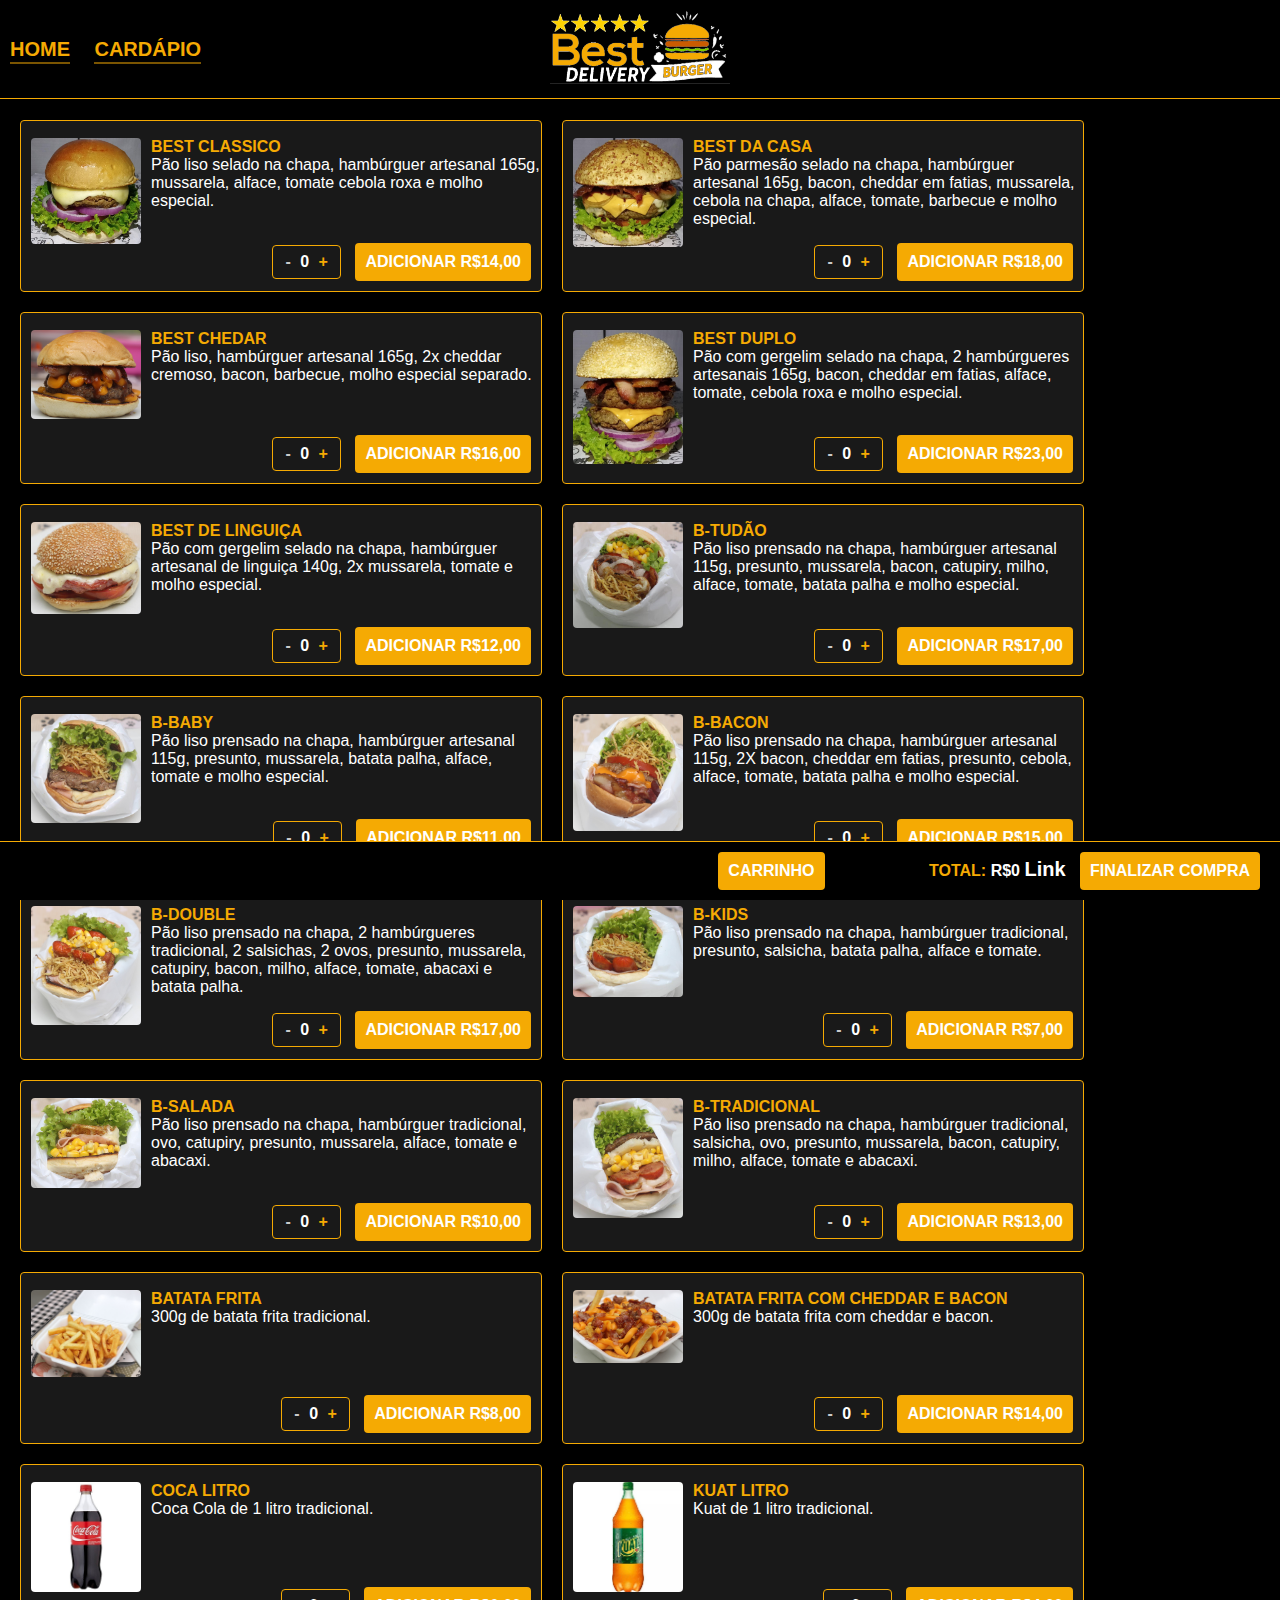
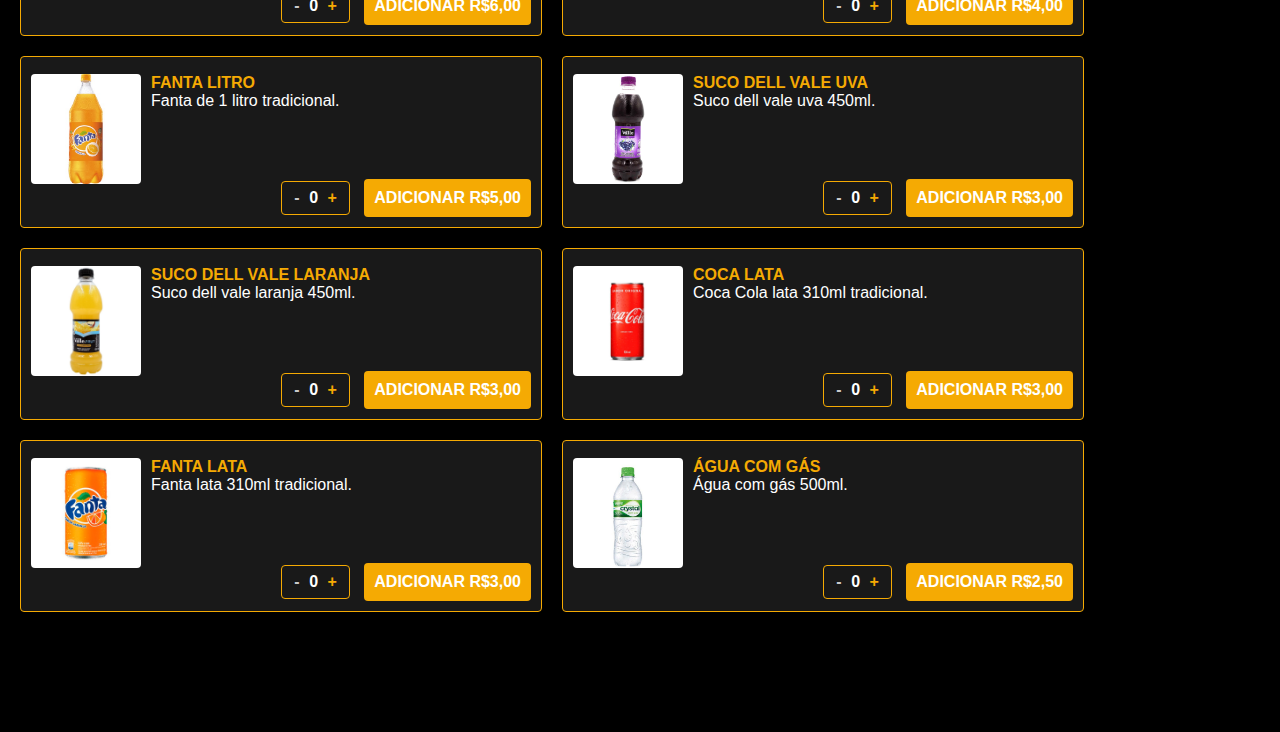
==== cardapio.html @ e824d10e "Add files via upload" ====
<!DOCTYPE html>
<html lang="pt">
<head>
    <meta charset="UTF-8">
    <meta http-equiv="X-UA-Compatible" content="IE=edge">
    <meta name="viewport" content="width=device-width, initial-scale=1.0">
    <title>Cardápio</title>
    <link rel="icon" href="./ImagensBestBurguer/Burguerp2.png">
    <link rel="stylesheet" href="cardapio.css">
</head>
<body>
    <script src="bestburguer.js"></script>
    <header>
        <nav>
            <div id="MenuContainer">
                <img id="MenuLogo" src="./ImagensBestBurguer/Logo5.jpg" width="180px" alt="">
                <br>
                    <ul id="MenuList">
                        <li class="ListLink">
                            <a class="MidiasLink" href="index.html">HOME</a>
                        </li>
                        <li class="ListLink">
                            <a class="MidiasLink" href="cardapio.html">CARDÁPIO</a>
                        </li>
                    </ul>   
                    <ul id="MenuMidias">
                        <li class="LiMidias"><a class="Midias" href="https://www.facebook.com/Best-Burger-Delivery-101103401644020/"><img class="SocialMidias" src="https://upload.wikimedia.org/wikipedia/commons/thumb/5/51/Facebook_f_logo_%282019%29.svg/1365px-Facebook_f_logo_%282019%29.svg.png" alt="" width="35px"></a></li>
                        <li class="LiMidias"><a class="Midias" href="https://www.instagram.com/best.burger.delivery"><img class="SocialMidias" src="https://upload.wikimedia.org/wikipedia/commons/thumb/e/e7/Instagram_logo_2016.svg/768px-Instagram_logo_2016.svg.png" alt="" width="35px"></a></li>

                    </ul>               
                
            </div>
        </nav>
    </header>
    <main>
        <section>
            <div id="cardapio">
                <table>
                    <tr class="item">
                        <td>
                            <div class="position">
                                <img class="images" src="./ImagensBestBurguer/BestClassicop.jpg" width="150px" alt="">
                                <div class="data">
                                    <h2>BEST CLASSICO</h2>
                                    Pão liso selado na chapa, hambúrguer artesanal 165g, mussarela, alface, tomate cebola roxa e molho especial.                            
                                </div>
                            </div>

                            <div class="buydiv">
                                <div class="addDiv" style="display: inline-block;">
                                    <button class="subButton" value="14,00" id="0" style="display: inline-block; color: rgb(202, 202, 202);"  onclick="menos(), retirar()" disabled>-</button>
                                    <p class="number" style="display: inline-block;">0</p>
                                    <button class="increaseButton" value="14,00" id="0" style="display: inline-block;" onclick="adicionar()" >+</button>
                                </div>
                                <button  class="addbutton" value="14,00" id="0" onclick="adicionar(this.value)" >ADICIONAR R$14,00</button>
                            </div>
                        </td>                   
                    </tr>
                    <tr class="item">
                        <td> 
                            <div class="position">
                                <img class="images" src="./ImagensBestBurguer/BestDaCasap2.jpg" width="150px" alt="">
                                <div class="data">
                                    <h2>BEST DA CASA</h2>
                                    Pão parmesão selado na chapa, hambúrguer artesanal 165g, bacon, cheddar em fatias, mussarela, cebola na chapa, alface, tomate, barbecue e molho especial.
                                </div>
                            </div>
                            <div class="buydiv">
                                <div class="addDiv" style="display: inline-block;">
                                    <button class="subButton" value="18,00" id="1" style="display: inline-block; color: rgb(202, 202, 202);"  onclick="menos(), retirar()" disabled>-</button>
                                    <p class="number" style="display: inline-block;">0</p>
                                    <button class="increaseButton" value="18,00" id="1" style="display: inline-block;" onclick="adicionar()" >+</button>
                                </div>
                                <button  class="addbutton" value="18,00" id="1" onclick="adicionar(this.value)" >ADICIONAR R$18,00</button>
                            </div>
                        </td>
                    </tr>
    
                    <tr class="item">
                        <td >
                            <div class="position">
                                <img class="images"  src="./ImagensBestBurguer/bestchedarp.jpg" width="150px" alt="">
                        
                                <div class="data">
                                    <h2>BEST CHEDAR</h2>
                                    Pão liso, hambúrguer artesanal 165g, 2x cheddar cremoso, bacon, barbecue, molho especial separado.
                                    
                                </div>
                            </div>
                            <div class="buydiv">
                                <div class="addDiv" style="display: inline-block;">
                                    <button class="subButton" value="16,00" id="2" style="display: inline-block; color: rgb(202, 202, 202);"  onclick="menos(), retirar()" disabled>-</button>
                                    <p class="number" style="display: inline-block;">0</p>
                                    <button class="increaseButton" value="16,00" id="2" style="display: inline-block;" onclick="adicionar()" >+</button>
                                </div>
                                <button  class="addbutton" value="16,00" id="2" onclick="adicionar(this.value)" >ADICIONAR R$16,00</button>
                            </div>
                        </td>
                    </tr>
                    <tr class="item">
                        <td>
                            <div class="position">
                                <img class="images" src="./ImagensBestBurguer/BestDuplop.jpg" width="150px" alt="">
                                <div class="data">
                                <h2>BEST DUPLO</h2>
                                Pão com gergelim selado na chapa, 2 hambúrgueres artesanais 165g, bacon, cheddar em fatias, alface, tomate, cebola roxa e molho especial.
                                
                                </div>
                            </div>
                            <div class="buydiv">
                                <div class="addDiv" style="display: inline-block;">
                                    <button class="subButton" value="23,00" id="3" style="display: inline-block; color: rgb(202, 202, 202);"  onclick="menos(), retirar()" disabled>-</button>
                                    <p class="number" style="display: inline-block;">0</p>
                                    <button class="increaseButton" value="23,00" id="3" style="display: inline-block;" onclick="adicionar()" >+</button>
                                </div>
                                <button  class="addbutton" value="23,00" id="3" onclick="adicionar(this.value)  " >ADICIONAR R$23,00</button>
                            </div>
                        </td>
                    </tr>
                    <tr class="item">
                        <td>
                            <div class="position">
                                <img class="images" src="./ImagensBestBurguer/B-Linguiçap.jpg" width="150px" alt="">
                                <div class="data">
                                    <h2>BEST DE LINGUIÇA</h2>
                                    Pão com gergelim selado na chapa, hambúrguer artesanal de linguiça 140g, 2x mussarela, tomate e molho especial.
                                    
                                </div>
                            </div>
                            <div class="buydiv">
                                <div class="addDiv" style="display: inline-block;">
                                    <button class="subButton" value="12,00" id="4" style="display: inline-block; color: rgb(202, 202, 202);"  onclick="menos(), retirar()" disabled>-</button>
                                    <p class="number" style="display: inline-block;">0</p>
                                    <button class="increaseButton" value="12,00" id="4" style="display: inline-block;" onclick="adicionar()" >+</button>
                                </div>
                                <button  class="addbutton" value="12,00" id="4" onclick="adicionar(this.value)" >ADICIONAR R$12,00</button>
                            </div>
                        </td>
                    </tr>
                    <tr class="item">
                        <td >
                            <div class="position">
                                <img class="images" src="./ImagensBestBurguer/B-Tudãop.jpg" width="150px" alt="">
                                <div class="data">
                                    <h2>B-TUDÃO</h2>
                                    Pão liso prensado na chapa, hambúrguer artesanal 115g, presunto, mussarela, bacon, catupiry, milho, alface, tomate, batata palha e molho especial.
                                   
                                    </div>
                                </div>
                                <div class="buydiv">
                                    <div class="addDiv" style="display: inline-block;">
                                        <button class="subButton" value="17,00" id="5" style="display: inline-block; color: rgb(202, 202, 202);"  onclick="menos(), retirar()" disabled>-</button>
                                        <p class="number" style="display: inline-block;">0</p>
                                        <button class="increaseButton" value="17,00" id="5" style="display: inline-block;" onclick="adicionar()" >+</button>
                                    </div>
                                    <button  class="addbutton" value="17,00" id="5" onclick="adicionar(this.value)" >ADICIONAR R$17,00</button>
                                </div>
                            </td>
                            </div>
    
                    </tr>
                    <tr class="item">
                        <td>
                            <div class="position">
                                <img class="images" src="./ImagensBestBurguer/b-babyp.jpg" width="150px" alt="">
                                <div class="data">
                                    <h2>B-BABY</h2>
                                    Pão liso prensado na chapa, hambúrguer artesanal 115g, presunto, mussarela, batata palha, alface, tomate e molho especial.
                                    
                                </div>
                                
                            </div>
                            <div class="buydiv">
                                <div class="addDiv" style="display: inline-block;">
                                    <button class="subButton" value="11,00" id="6" style="display: inline-block; color: rgb(202, 202, 202);"  onclick="menos(), retirar()" disabled>-</button>
                                    <p class="number" style="display: inline-block;">0</p>
                                    <button class="increaseButton" value="11,00" id="6" style="display: inline-block;" onclick="adicionar()">+</button>
                                </div>
                                <button  class="addbutton" value="11,00" id="6" onclick="adicionar(this.value)" >ADICIONAR R$11,00</button>
                            </div>
                        </td>
                    </tr>
                    
                    <tr class="item">
                        <td>
                            <div class="position">
                                <img class="images" id="b-bacon" src="./ImagensBestBurguer/b-baconp.jpg" width="150px" alt="">
                                <div class="data">
                                    <h2>B-BACON</h2>
                                    Pão liso prensado na chapa, hambúrguer artesanal 115g, 2X bacon, cheddar em fatias, presunto, cebola, alface, tomate, batata palha e molho especial.
                                   
                                </div>
                            </div>
                            <div class="buydiv">
                                <div class="addDiv" style="display: inline-block;">
                                    <button class="subButton" value="15,00" id="7" style="display: inline-block; color: rgb(202, 202, 202);"  onclick="menos(), retirar()" disabled>-</button>
                                    <p class="number" style="display: inline-block;">0</p>
                                    <button class="increaseButton" value="15,00" id="7" style="display: inline-block;"onclick="adicionar()" >+</button>
                                </div>
                                <button  class="addbutton" value="15,00" id="7" onclick="adicionar(this.value)" >ADICIONAR R$15,00</button>
                            </div>
                        </td>
                    </tr>
                    <tr class="item">
                        <td>
                            <div class="position">
                                <img class="images" src="./ImagensBestBurguer/b-doublep.jpg" width="150px" alt="">
                                <div class="data">
                                    <h2>B-DOUBLE</h2>
                                    Pão liso prensado na chapa, 2 hambúrgueres tradicional, 2 salsichas, 2 ovos, presunto, mussarela, catupiry, bacon, milho, alface, tomate, abacaxi e batata palha.
                                   
                                </div>
                            </div>
                            <div class="buydiv">
                                <div class="addDiv" style="display: inline-block;">
                                    <button class="subButton" value="17,00" id="8" style="display: inline-block; color: rgb(202, 202, 202);"  onclick="menos(), retirar()" disabled>-</button>
                                    <p class="number" style="display: inline-block;">0</p>
                                    <button class="increaseButton" value="17,00" id="8" style="display: inline-block;" onclick="adicionar()" >+</button>
                                </div>
                                <button  class="addbutton" value="17,00" id="8" onclick="adicionar(this.value)" >ADICIONAR R$17,00</button>
                            </div>
                        </td>
                    </tr>
                    <tr class="item">
                            <td>
                                <div class="position">
                                    <img class="images" src="./ImagensBestBurguer/B-kidsp.jpg" width="150px" alt="">
                                    <div class="data">
                                        <h2 >B-KIDS</h2>
                                        Pão liso prensado na chapa, hambúrguer tradicional, presunto, salsicha, batata palha, alface e tomate.
                                    
                                    </div>
                                </div>
                                <div class="buydiv">
                                    <div class="addDiv" style="display: inline-block;">
                                        <button class="subButton" value="7,00" id="9" style="display: inline-block; color: rgb(202, 202, 202);"  onclick="menos(), retirar()" disabled>-</button>
                                        <p class="number" style="display: inline-block;">0</p>
                                        <button class="increaseButton" value="7,00" id="9" style="display: inline-block;"onclick="adicionar()" >+</button>
                                    </div>
                                    <button  class="addbutton" value="7,00" id="9" onclick="adicionar(this.value)" >ADICIONAR R$7,00</button>
                                </div>            
                    </tr>
    
    
                    <tr class="item">
                        <td>
                            <div class="position">
                                <img class="images"  src="./ImagensBestBurguer/B-saladap.jpg" width="150px" alt="">
      
                                <div class="data">
                                 <h2>B-SALADA</h2>
                                 Pão liso prensado na chapa, hambúrguer tradicional, ovo, catupiry, presunto, mussarela, alface, tomate e abacaxi.                                <br>
                                 
                                </div>
                            </div>
                            <div class="buydiv">
                                <div class="addDiv" style="display: inline-block;">
                                    <button class="subButton" value="10,00" id="10" style="display: inline-block; color: rgb(202, 202, 202);"  onclick="menos(), retirar()" disabled>-</button>
                                    <p class="number" style="display: inline-block;">0</p>
                                    <button class="increaseButton" value="10,00" id="10" style="display: inline-block;"onclick="adicionar()" >+</button>
                                </div>
                                <button  class="addbutton" value="10,00" id="10" onclick="adicionar()" >ADICIONAR R$10,00</button>
                            </div>   
                        </td>
                    </tr>
                    <tr class="item">
                        <td>
                            <div class="position">
                                <img class="images" src="./ImagensBestBurguer/B-tradicionalp.jpg" width="150px" alt="">
                        
                                <div class="data">
                                    <h2>B-TRADICIONAL</h2>
                                    Pão liso prensado na chapa, hambúrguer tradicional, salsicha, ovo, presunto, mussarela, bacon, catupiry, milho, alface, tomate e abacaxi.
                                    
                                </div>
                            </div>
                            <div class="buydiv">
                                <div class="addDiv" style="display: inline-block;">
                                    <button class="subButton" value="13,00" id="11" style="display: inline-block; color: rgb(202, 202, 202);"  onclick="menos(), retirar()" disabled>-</button>
                                    <p class="number" style="display: inline-block;">0</p>
                                    <button class="increaseButton" value="13,00" id="11" style="display: inline-block;" onclick="adicionar()" >+</button>
                                </div>
                                <button  class="addbutton" value="13,00" id="11" onclick="adicionar(this.value)" >ADICIONAR R$13,00</button>
                            </div>  
                        
                        </td>
                    </tr>
                    <tr class="item">
                        <td>
                            <div class="position">
                                <img class="images" src="./ImagensBestBurguer/batatafritap.jpg" width="150px" alt="">
                       
                                <div class="data">
                                    <h2>BATATA FRITA</h2>
                                    300g de batata frita tradicional.
                                    
                                </div>
                            </div>
                            <div class="buydiv">
                                <div class="addDiv" style="display: inline-block;">
                                    <button class="subButton" value="8,00" id="12" style="display: inline-block; color: rgb(202, 202, 202);"  onclick="menos(), retirar()" disabled>-</button>
                                    <p class="number" style="display: inline-block;">0</p>
                                    <button class="increaseButton" value="8,00" id="12" style="display: inline-block;" onclick="adicionar()" >+</button>
                                </div>
                                <button  class="addbutton" value="8,00" id="12" onclick="adicionar(this.value)" >ADICIONAR R$8,00</button>
                            </div>  
                        </td>
                    </tr>
                    <tr class="item">
                        <td>
                            <div class="position">
                                <img class="images" src="./ImagensBestBurguer/batatachedarebacon.jpeg" width="150px" alt="">
                        
                                <div class="data">
                                    <h2>BATATA FRITA COM CHEDDAR E BACON</h2>
                                    300g de batata frita com cheddar e bacon.
                                    
                                </div>
                            </div>
                            <div class="buydiv">
                                <div class="addDiv" style="display: inline-block;">
                                    <button class="subButton" value="14,00" id="13" style="display: inline-block; color: rgb(202, 202, 202);"  onclick="menos(), retirar()" disabled>-</button>
                                    <p class="number" style="display: inline-block;">0</p>
                                    <button class="increaseButton" value="14,00" id="13" style="display: inline-block;" onclick="adicionar()" >+</button>
                                </div>
                                <button  class="addbutton" value="14,00" id="13" onclick="adicionar(this.value)" >ADICIONAR R$14,00</button>
                            </div>  
                        </td>
    
                    </tr>
                    <tr class="item">
                        <td>
                            <div class="position">
                                <img class="images" src="./ImagensBestBurguer/cocacola1litro.jpg" width="150px" alt="">
                        
                                <div class="data">
                                    <h2>COCA LITRO</h2>
                                    Coca Cola de 1 litro tradicional.
                                    
                                </div>
                            </div>
                            <div class="buydiv">
                                <div class="addDiv" style="display: inline-block;">
                                    <button class="subButton" value="6,00" id="14" style="display: inline-block; color: rgb(202, 202, 202);"  onclick="menos(), retirar()" disabled>-</button>
                                    <p class="number" style="display: inline-block;">0</p>
                                    <button class="increaseButton" value="6,00" id="14" style="display: inline-block;" onclick="adicionar()" >+</button>
                                </div>
                                <button  class="addbutton" value="6,00" id="14" onclick="adicionar(this.value)" >ADICIONAR R$6,00</button>
                            </div>  
                        </td>
                    </tr>
                    <tr class="item">
                        <td>
                            <div class="position">
                                <img class="images" src="./ImagensBestBurguer/kuat1litro.jpg" width="150px" alt="">
                      
                                <div class="data">
                                    <h2>KUAT LITRO</h2>
                                    Kuat de 1 litro tradicional.
                                    
                                </div>
                               
                            </div>
                            <div class="buydiv">
                                <div class="addDiv" style="display: inline-block;">
                                    <button class="subButton" value="4,00" id="15" style="display: inline-block; color: rgb(202, 202, 202);"  onclick="menos(), retirar()" disabled>-</button>
                                    <p class="number" style="display: inline-block;">0</p>
                                    <button class="increaseButton" value="4,00" id="15" style="display: inline-block;" onclick="adicionar()" >+</button>
                                </div>
                                <button  class="addbutton" value="4,00" id="15" onclick="adicionar(this.value)" >ADICIONAR R$4,00</button>
                            </div>  
                        </td>
    
                    </tr>
                    <tr class="item">
                        <td>
                            <div class="position">
                                <img class="images" src="./ImagensBestBurguer/fanta1litro.jpg" width="150px" alt="">
                    
                                <div class="data">
                                    <h2>FANTA LITRO</h2>
                                    Fanta de 1 litro tradicional.
                                    
                                </div>
                            </div>
                            <div class="buydiv">
                                <div class="addDiv" style="display: inline-block;">
                                    <button class="subButton" value="5,00" id="16" style="display: inline-block; color: rgb(202, 202, 202);"  onclick="menos(), retirar()" disabled>-</button>
                                    <p class="number" style="display: inline-block;">0</p>
                                    <button class="increaseButton" value="5,00" id="16" style="display: inline-block;" onclick="adicionar()" >+</button>
                                </div>
                                <button  class="addbutton" value="5,00" id="16" onclick="adicionar(this.value)" >ADICIONAR R$5,00</button>
                            </div>  
                        </td>
                    </tr>
                    <tr class="item">
                        <td>
                            <div class="position">
                                <img class="images" src="./ImagensBestBurguer/dellvale.jpg" width="150px" alt="">
                       
                                <div class="data">
                                    <h2>SUCO DELL VALE UVA</h2>
                                    Suco dell vale uva 450ml.             
                                </div>
                            </div>
                            <div class="buydiv">
                                <div class="addDiv" style="display: inline-block;">
                                    <button class="subButton" value="3,00" id="17" style="display: inline-block; color: rgb(202, 202, 202);"  onclick="menos(), retirar()" disabled>-</button>
                                    <p class="number" style="display: inline-block;">0</p>
                                    <button class="increaseButton" value="3,00" id="17" style="display: inline-block;" onclick="adicionar()" >+</button>
                                </div>
                                <button  class="addbutton" value="3,00" id="17" onclick="adicionar(this.value)" >ADICIONAR R$3,00</button>
                            </div>  
                        </td>
                    </tr>
                    <tr class="item">
                        <td>
                            <div class="position">
                                <img class="images" src="./ImagensBestBurguer/dellvalelaranja.jpg" width="150px" alt="">
                       
                                <div class="data">
                                    <h2>SUCO DELL VALE LARANJA</h2>
                                    Suco dell vale laranja 450ml.             
                                </div>
                            </div>
                            <div class="buydiv">
                                <div class="addDiv" style="display: inline-block;">
                                    <button class="subButton" value="3,00" id="18" style="display: inline-block; color: rgb(202, 202, 202);"  onclick="menos(), retirar()" disabled>-</button>
                                    <p class="number" style="display: inline-block;">0</p>
                                    <button class="increaseButton" value="3,00" id="18" style="display: inline-block;" onclick="adicionar()" >+</button>
                                </div>
                                <button  class="addbutton" value="3,00" id="18" onclick="adicionar(this.value)" >ADICIONAR R$3,00</button>
                            </div>  
                        </td>
                    </tr>
                    <tr class="item">
                        <td>
                            <div class="position">
                                <img class="images" src="./ImagensBestBurguer/cocalata.jpg" width="150px" alt="">
                    
                                <div class="data">
                                    <h2>COCA LATA</h2>
                                    Coca Cola lata 310ml tradicional.
                                   
                                    </div>
                                </div>
                                <div class="buydiv">
                                    <div class="addDiv" style="display: inline-block;">
                                        <button class="subButton" value="3,00" id="19" style="display: inline-block; color: rgb(202, 202, 202);"  onclick="menos(), retirar()" disabled>-</button>
                                        <p class="number" style="display: inline-block;">0</p>
                                        <button class="increaseButton" value="3,00" id="19" style="display: inline-block;" onclick="adicionar()" >+</button>
                                    </div>
                                    <button  class="addbutton" value="3,00" id="19" onclick="adicionar(this.value)" >ADICIONAR R$3,00</button>
                                </div>  
                        </td>
                        
    
                    </tr>
                    <tr class="item">
                        <td>
                            <div class="position">
                                <img class="images" src="./ImagensBestBurguer/fantalata.jpg" width="150px" alt="">
                       
                                <div class="data">
                                    <h2>FANTA LATA</h2>
                                    Fanta lata 310ml tradicional.
                                   
                                </div>
                            </div>
                            <div class="buydiv">
                                <div class="addDiv" style="display: inline-block;">
                                    <button class="subButton" value="3,00" id="20" style="display: inline-block; color: rgb(202, 202, 202);"  onclick="menos(), retirar()" disabled>-</button>
                                    <p class="number" style="display: inline-block;">0</p>
                                    <button class="increaseButton" value="3,00" id="20" style="display: inline-block;" onclick="adicionar()" >+</button>
                                </div>
                                <button  class="addbutton" value="3,00" id="20" onclick="adicionar(this.value)" >ADICIONAR R$3,00</button>
                            </div>  
                        </td>
                    </tr>
                    <tr class="item">
                        <td>
                            <div class="position">
                                <img class="images" src="./ImagensBestBurguer/aguacomgas.jpg" width="150px" alt="">
                       
                                <div class="data">
                                    <h2>ÁGUA COM GÁS</h2>
                                    Água com gás 500ml.
                                   
                                </div>
                            </div>
                            <div class="buydiv">
                                <div class="addDiv" style="display: inline-block;">
                                    <button class="subButton" value="2.50" id="21" style="display: inline-block; color: rgb(202, 202, 202);"  onclick="menos(), retirar()" disabled>-</button>
                                    <p class="number" style="display: inline-block;">0</p>
                                    <button class="increaseButton" value="2.50" id="21" style="display: inline-block;" onclick="adicionar()" >+</button>
                                </div>
                                <button  class="addbutton" value="2.50" id="21" onclick="adicionar(this.value)" >ADICIONAR R$2,50</button>
                            </div>  
                        </td>
                    </tr>
                </table>
            </div>
            <div id="selectedBurguers">
                <div id="closeButtonDiv">
                    <button id="closeButton" onclick="closeList()">X</button>

                </div>
                   

                <div >
                    <table id="cart">

                    </table>

                </div>
                
                <div  class="totalPrice" id="selectedBurguersPrices">
                    <div id="total" style="display: inline-block;">
                        <p style="display: inline-block;">TOTAL:</p>
                        <p style="display: inline-block; color: white;" >R$<p class="resultList" style="display: inline-block; color: white;">0</p><p style="display: inline-block; color: white;" ></p>
                    </div>
                    <button  id="end" style="display: inline-block;">FINALIZAR COMPRA</button>   
                </div>
                
            </div>
        </section>
       
    </main>
    <footer>
        
        <div id="buy">
            <button class="cart" style="display: inline-block;" onclick="openList()">CARRINHO</button>
            <div style="display: inline-block;" class="totalPrice">
                <p style="display: inline-block;">TOTAL:</p>
                <p style="display: inline-block; color: white;" >R$<p class="result" style="display: inline-block; color: white;">0</p><p style="display: inline-block; color: white;" ></p>
                <a style="color: white;" class="linktest" href="a">Link</a>
            </div>
            <button  id="end" style="display: inline-block;">FINALIZAR COMPRA</button>              
        </div>
    </footer>
    
</body>
</html>
---- cardapio.css ----
*
{
    margin: 0px;
    padding: 0px;
    color: white;
    font-family: Arial, Helvetica, sans-serif;
    font-size: 100%;
}
header
{
    height: 100px;
}
body
{
    background-color: black;
}
a
{
    text-decoration: none;
    font-size: 20px;
    color: rgb(245,170,3);
    font-weight: bold;
}
h2
{
    color: rgb(245,170,3);
    text-align: left;
    font-size: 100%;
}

#MenuContainer
{
    width: 100%;
    position: fixed;
    top:    0px;
    right: 0px;
    z-index: 10;
    border-bottom: solid 1px rgb(245,170,3);
    background-color: black;
}
#MenuLogo
{
    position: absolute;
    left: 50%;
    transform: translateX(-50%);
    position: relative;
    margin-top: 10px;
    margin-bottom: 10px;
}
li
{
    display: inline-block;
    margin: 10px;
}
#MenuList
{
    position: absolute;
    top: 50%;
    transform: translateY(-50%);
}
#MenuList a
{
    border-bottom: solid 1px rgb(245,170,3);
    padding-bottom: 3px;
}
#MenuList a:hover
{
    color: rgb(204, 140, 1);  
    border-color: rgb(255, 226, 164);
}
#MenuMidias
{
    position: absolute;
    right: 0%;
    top: 50%;
    transform: translateY(-50%);
}

/* Main section start */
#cardapio
{
    margin-bottom: 100px;
}
.images
{
    border-radius: 4px;
    float: left;  
    width: 110px;  
}
table
{
 border-radius: 4px;
 border-collapse: separate;
 border-spacing: 10px;
}
tr
{ 
    position: relative;
    float: left;
}

td
{
    position: relative;
    border-radius: 4px;
    border: 1px solid rgb(245,170,3);
    padding: 10px;
    width: 500px;
    height: 150px;
    background-color: rgba(56, 56, 56, 0.452);
}
.data
{
display: block;
margin-top: 0%;
margin-left: 120px;
}
.position
{
 position: absolute;
 top: 10%;
}
.addbutton
{
    padding: 10px;
    color: white;
    font-weight: bold;
    background-color:rgb(245,170,3);
    border: none;
    border-radius: 4px;
    margin-left: 10px;
    
}
.addbutton:hover
{
    background-color:rgb(204, 140, 1);  
}
.addDiv
{
    border: 1px solid rgb(245,170,3);
    border-radius: 4px;
    background-color: #191919;
    padding: 7px;
}
.addDiv button
{
    color:rgb(245,170,3);
    font-weight: bold;
    background-color: #191919;
    border: none;
    margin-left: 5px;
    margin-right: 5px;
}
.addDiv button:hover
{
    color:rgb(204, 140, 1);  
}

.number
{
    color: white;
    font-weight: bold;
}
button:hover
{
    cursor: pointer;
}
.buydiv
{
    position: absolute;
    bottom: 0px;
    right: 0%;
    margin-bottom: 10px;
    margin-right: 10px;
}
#selectedBurguers
{
    background-color: rgb(27, 27, 27);
    width: 550px;
    height: 500px;
    display: block;
    margin: auto;
    position: fixed;
    left: 50%;
    top: 50%;
    transform: translate(-50%,-45%);
    border-radius: 4px;
    display: none;
    overflow: hidden;
    border: 1px solid rgb(245,170,3);
    overflow-y: scroll;
}
::-webkit-scrollbar 
{
    width: 10px;
}
::-webkit-scrollbar-track {
    background: #f1f1f1;
  }
  
  /* Handle */
  ::-webkit-scrollbar-thumb {
    background: #888;
  }
  

  ::-webkit-scrollbar-thumb:hover {
    background: #555;
  }
#closeButton
{
    background-color: rgb(27, 27, 27);
    border: none;
    color: rgb(245,170,3);
    font-weight: bold;
    border-radius: 4px;
    font-size: 100%;
    width: 30px;
    height: 30px;
    position: absolute;
    right: 5px;
    text-align: right;
  
}
#closeButton:hover
{
    color: rgb(204, 140, 1);
}
#closeButtonDiv
{
    position: sticky;
    width: 100%;
    top: 0px;
}
#selectedBurguersPrices
{
    width: 100%;
    position: sticky;
    bottom: 0px;
    right: 0%;
    background-color:rgb(27, 27, 27);
    text-align: right;
    padding-top: 5px;
    padding-bottom: 5px;
    border-top: 1px solid rgb(245,170,3);
}
#burguers
{
    margin-top: 30px;
    margin-left: auto;
    margin-right: auto;
    border-radius: 4px;
    border: 1px solid rgb(245,170,3);
    width: 500px;
    height: 150px;
    background-color: rgba(56, 56, 56, 0.452);
}
/*Main section end */

/*footer start */
#buy
{
    border-top: solid 1px rgb(245,170,3);
    position: fixed;
    bottom: 0px;
    right: 0%;
    width: 100%;
    background-color: black;
    z-index: 10;
    text-align: right;
    
}
.cart
{
    background-color:rgb(245,170,3);
    font-weight: bold;
    color: white;
    padding: 10px;
    border: none;
    border-radius: 4px;
    margin: 10px 10px;
    font-size: 100%;
    margin-right: 100px;
    
}
.cart:hover
{
    background-color:rgb(204, 140, 1);  
}
#end
{
    background-color:rgb(245,170,3);
    font-weight: bold;
    color: white;
    padding: 10px;
    border: none;
    border-radius: 4px;
    font-size: 100%;
    margin-left: 10px;
    margin-right: 20px;
}
#end:hover
{
    background-color: rgb(204, 140, 1);
}
#total
{
    border: 1px solid rgb(245,170,3);
    border-radius: 4px;
    padding: 10px;
    font-size: 100%;
}
#cart
{
    height: 500px;
}
.totalPriceCart
{
    background-color: rgb(27, 27, 27);
    width: 100%;
}
.totalPrice p
{
    color:rgb(245,170,3);
    font-weight: bold;
}
/* footer end */
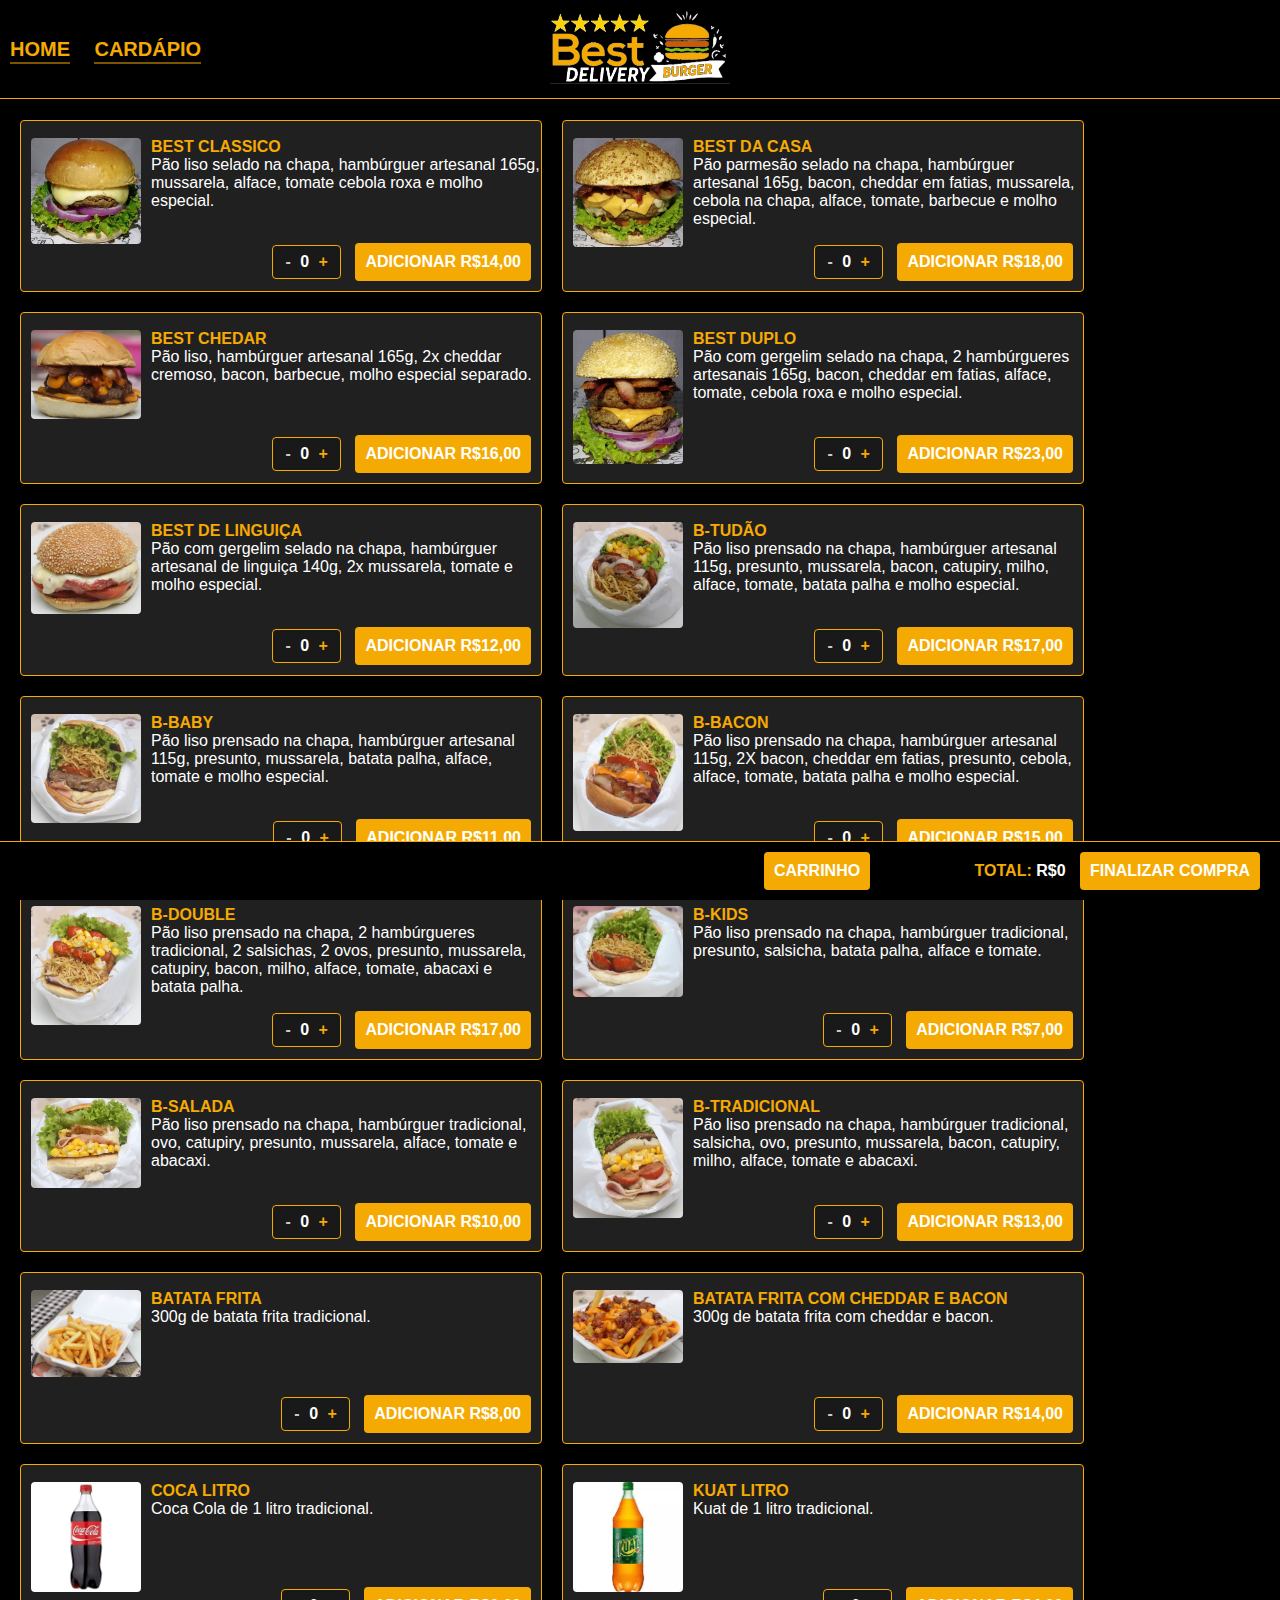
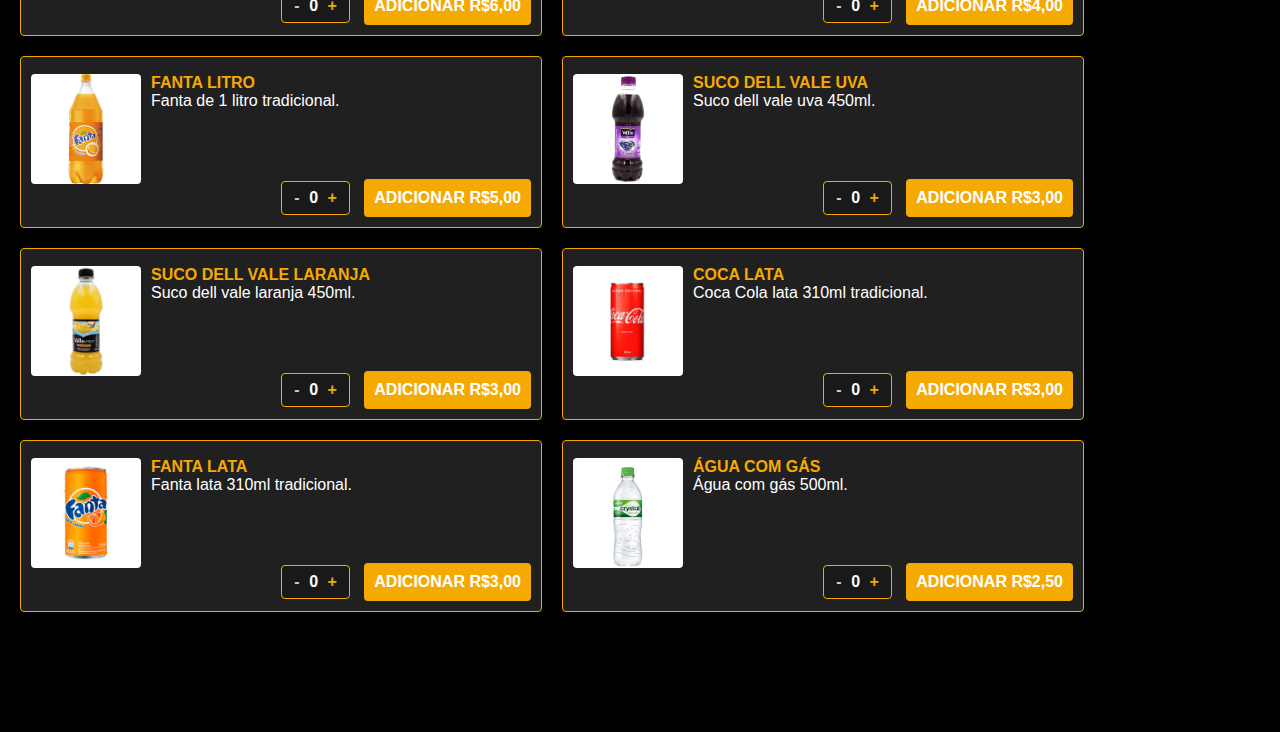
==== commit 19b147ac: "Add files via upload" ====
--- a/cardapio.html
+++ b/cardapio.html
@@ -36,7 +36,7 @@
         <section>
             <div id="cardapio">
                 <table>
-                    <tr class="item">
+                    <tr class="item" id="b0">
                         <td>
                             <div class="position">
                                 <img class="images" src="./ImagensBestBurguer/BestClassicop.jpg" width="150px" alt="">
@@ -47,16 +47,18 @@
                             </div>
 
                             <div class="buydiv">
+                              
+                                <button class="removeButton" value="14,00" id="0" style="display: none; color: rgb(202, 202, 202);"  onclick="menos(), retirar()" >X</button>
                                 <div class="addDiv" style="display: inline-block;">
                                     <button class="subButton" value="14,00" id="0" style="display: inline-block; color: rgb(202, 202, 202);"  onclick="menos(), retirar()" disabled>-</button>
                                     <p class="number" style="display: inline-block;">0</p>
-                                    <button class="increaseButton" value="14,00" id="0" style="display: inline-block;" onclick="adicionar()" >+</button>
+                                    <button class="increaseButton" value="14,00" name="Best Classico" id="0" style="display: inline-block;" onclick="adicionar()" >+</button>
                                 </div>
                                 <button  class="addbutton" value="14,00" id="0" onclick="adicionar(this.value)" >ADICIONAR R$14,00</button>
                             </div>
                         </td>                   
                     </tr>
-                    <tr class="item">
+                    <tr class="item" id="b1">
                         <td> 
                             <div class="position">
                                 <img class="images" src="./ImagensBestBurguer/BestDaCasap2.jpg" width="150px" alt="">
@@ -66,6 +68,7 @@
                                 </div>
                             </div>
                             <div class="buydiv">
+                                <button class="removeButton" value="18,00" id="1" style="display: none; color: rgb(202, 202, 202);"  onclick="menos(), retirar()" >X</button>
                                 <div class="addDiv" style="display: inline-block;">
                                     <button class="subButton" value="18,00" id="1" style="display: inline-block; color: rgb(202, 202, 202);"  onclick="menos(), retirar()" disabled>-</button>
                                     <p class="number" style="display: inline-block;">0</p>
@@ -76,7 +79,7 @@
                         </td>
                     </tr>
     
-                    <tr class="item">
+                    <tr class="item" id="b2">
                         <td >
                             <div class="position">
                                 <img class="images"  src="./ImagensBestBurguer/bestchedarp.jpg" width="150px" alt="">
@@ -88,6 +91,7 @@
                                 </div>
                             </div>
                             <div class="buydiv">
+                                <button class="removeButton" value="16,00" id="2" style="display: none; color: rgb(202, 202, 202);"  onclick="menos(), retirar()" >X</button>
                                 <div class="addDiv" style="display: inline-block;">
                                     <button class="subButton" value="16,00" id="2" style="display: inline-block; color: rgb(202, 202, 202);"  onclick="menos(), retirar()" disabled>-</button>
                                     <p class="number" style="display: inline-block;">0</p>
@@ -97,7 +101,7 @@
                             </div>
                         </td>
                     </tr>
-                    <tr class="item">
+                    <tr class="item" id="b3">
                         <td>
                             <div class="position">
                                 <img class="images" src="./ImagensBestBurguer/BestDuplop.jpg" width="150px" alt="">
@@ -108,6 +112,7 @@
                                 </div>
                             </div>
                             <div class="buydiv">
+                                <button class="removeButton" value="23,00" id="3" style="display: none; color: rgb(202, 202, 202);"  onclick="menos(), retirar()" >X</button>
                                 <div class="addDiv" style="display: inline-block;">
                                     <button class="subButton" value="23,00" id="3" style="display: inline-block; color: rgb(202, 202, 202);"  onclick="menos(), retirar()" disabled>-</button>
                                     <p class="number" style="display: inline-block;">0</p>
@@ -117,7 +122,7 @@
                             </div>
                         </td>
                     </tr>
-                    <tr class="item">
+                    <tr class="item" id="b4">
                         <td>
                             <div class="position">
                                 <img class="images" src="./ImagensBestBurguer/B-Linguiçap.jpg" width="150px" alt="">
@@ -128,6 +133,7 @@
                                 </div>
                             </div>
                             <div class="buydiv">
+                                <button class="removeButton" value="12,00" id="4" style="display: none; color: rgb(202, 202, 202);"  onclick="menos(), retirar()" >X</button>
                                 <div class="addDiv" style="display: inline-block;">
                                     <button class="subButton" value="12,00" id="4" style="display: inline-block; color: rgb(202, 202, 202);"  onclick="menos(), retirar()" disabled>-</button>
                                     <p class="number" style="display: inline-block;">0</p>
@@ -137,7 +143,7 @@
                             </div>
                         </td>
                     </tr>
-                    <tr class="item">
+                    <tr class="item" id="b5">
                         <td >
                             <div class="position">
                                 <img class="images" src="./ImagensBestBurguer/B-Tudãop.jpg" width="150px" alt="">
@@ -148,6 +154,7 @@
                                     </div>
                                 </div>
                                 <div class="buydiv">
+                                    <button class="removeButton" value="17,00" id="5" style="display: none; color: rgb(202, 202, 202);"  onclick="menos(), retirar()" >X</button>
                                     <div class="addDiv" style="display: inline-block;">
                                         <button class="subButton" value="17,00" id="5" style="display: inline-block; color: rgb(202, 202, 202);"  onclick="menos(), retirar()" disabled>-</button>
                                         <p class="number" style="display: inline-block;">0</p>
@@ -159,7 +166,7 @@
                             </div>
     
                     </tr>
-                    <tr class="item">
+                    <tr class="item" id="b6">
                         <td>
                             <div class="position">
                                 <img class="images" src="./ImagensBestBurguer/b-babyp.jpg" width="150px" alt="">
@@ -171,6 +178,7 @@
                                 
                             </div>
                             <div class="buydiv">
+                                <button class="removeButton" value="11,00" id="6" style="display: none; color: rgb(202, 202, 202);"  onclick="menos(), retirar()" >X</button>
                                 <div class="addDiv" style="display: inline-block;">
                                     <button class="subButton" value="11,00" id="6" style="display: inline-block; color: rgb(202, 202, 202);"  onclick="menos(), retirar()" disabled>-</button>
                                     <p class="number" style="display: inline-block;">0</p>
@@ -181,7 +189,7 @@
                         </td>
                     </tr>
                     
-                    <tr class="item">
+                    <tr class="item" id="b7">
                         <td>
                             <div class="position">
                                 <img class="images" id="b-bacon" src="./ImagensBestBurguer/b-baconp.jpg" width="150px" alt="">
@@ -192,6 +200,7 @@
                                 </div>
                             </div>
                             <div class="buydiv">
+                                <button class="removeButton" value="15,00" id="7" style="display: none; color: rgb(202, 202, 202);"  onclick="menos(), retirar()" >X</button>
                                 <div class="addDiv" style="display: inline-block;">
                                     <button class="subButton" value="15,00" id="7" style="display: inline-block; color: rgb(202, 202, 202);"  onclick="menos(), retirar()" disabled>-</button>
                                     <p class="number" style="display: inline-block;">0</p>
@@ -201,7 +210,7 @@
                             </div>
                         </td>
                     </tr>
-                    <tr class="item">
+                    <tr class="item" id="b8">
                         <td>
                             <div class="position">
                                 <img class="images" src="./ImagensBestBurguer/b-doublep.jpg" width="150px" alt="">
@@ -213,6 +222,7 @@
                             </div>
                             <div class="buydiv">
                                 <div class="addDiv" style="display: inline-block;">
+                                    <button class="removeButton" value="17,00" id="8" style="display: none; color: rgb(202, 202, 202);"  onclick="menos(), retirar()" >X</button>
                                     <button class="subButton" value="17,00" id="8" style="display: inline-block; color: rgb(202, 202, 202);"  onclick="menos(), retirar()" disabled>-</button>
                                     <p class="number" style="display: inline-block;">0</p>
                                     <button class="increaseButton" value="17,00" id="8" style="display: inline-block;" onclick="adicionar()" >+</button>
@@ -221,7 +231,7 @@
                             </div>
                         </td>
                     </tr>
-                    <tr class="item">
+                    <tr class="item" id="b9">
                             <td>
                                 <div class="position">
                                     <img class="images" src="./ImagensBestBurguer/B-kidsp.jpg" width="150px" alt="">
@@ -233,6 +243,7 @@
                                 </div>
                                 <div class="buydiv">
                                     <div class="addDiv" style="display: inline-block;">
+                                        <button class="removeButton" value="7,00" id="9" style="display: none; color: rgb(202, 202, 202);"  onclick="menos(), retirar()" >X</button>
                                         <button class="subButton" value="7,00" id="9" style="display: inline-block; color: rgb(202, 202, 202);"  onclick="menos(), retirar()" disabled>-</button>
                                         <p class="number" style="display: inline-block;">0</p>
                                         <button class="increaseButton" value="7,00" id="9" style="display: inline-block;"onclick="adicionar()" >+</button>
@@ -240,9 +251,7 @@
                                     <button  class="addbutton" value="7,00" id="9" onclick="adicionar(this.value)" >ADICIONAR R$7,00</button>
                                 </div>            
                     </tr>
-    
-    
-                    <tr class="item">
+                    <tr class="item" id="b10">
                         <td>
                             <div class="position">
                                 <img class="images"  src="./ImagensBestBurguer/B-saladap.jpg" width="150px" alt="">
@@ -255,6 +264,7 @@
                             </div>
                             <div class="buydiv">
                                 <div class="addDiv" style="display: inline-block;">
+                                    <button class="removeButton" value="10,00" id="10" style="display: none; color: rgb(202, 202, 202);"  onclick="menos(), retirar()" >X</button>
                                     <button class="subButton" value="10,00" id="10" style="display: inline-block; color: rgb(202, 202, 202);"  onclick="menos(), retirar()" disabled>-</button>
                                     <p class="number" style="display: inline-block;">0</p>
                                     <button class="increaseButton" value="10,00" id="10" style="display: inline-block;"onclick="adicionar()" >+</button>
@@ -263,7 +273,7 @@
                             </div>   
                         </td>
                     </tr>
-                    <tr class="item">
+                    <tr class="item" id="b11">
                         <td>
                             <div class="position">
                                 <img class="images" src="./ImagensBestBurguer/B-tradicionalp.jpg" width="150px" alt="">
@@ -276,6 +286,7 @@
                             </div>
                             <div class="buydiv">
                                 <div class="addDiv" style="display: inline-block;">
+                                    <button class="removeButton" value="13,00" id="11" style="display: none; color: rgb(202, 202, 202);"  onclick="menos(), retirar()" >X</button>
                                     <button class="subButton" value="13,00" id="11" style="display: inline-block; color: rgb(202, 202, 202);"  onclick="menos(), retirar()" disabled>-</button>
                                     <p class="number" style="display: inline-block;">0</p>
                                     <button class="increaseButton" value="13,00" id="11" style="display: inline-block;" onclick="adicionar()" >+</button>
@@ -285,7 +296,7 @@
                         
                         </td>
                     </tr>
-                    <tr class="item">
+                    <tr class="item" id="b12">
                         <td>
                             <div class="position">
                                 <img class="images" src="./ImagensBestBurguer/batatafritap.jpg" width="150px" alt="">
@@ -298,6 +309,7 @@
                             </div>
                             <div class="buydiv">
                                 <div class="addDiv" style="display: inline-block;">
+                                    <button class="removeButton" value="8,00" id="12" style="display: none; color: rgb(202, 202, 202);"  onclick="menos(), retirar()" >X</button>
                                     <button class="subButton" value="8,00" id="12" style="display: inline-block; color: rgb(202, 202, 202);"  onclick="menos(), retirar()" disabled>-</button>
                                     <p class="number" style="display: inline-block;">0</p>
                                     <button class="increaseButton" value="8,00" id="12" style="display: inline-block;" onclick="adicionar()" >+</button>
@@ -306,7 +318,7 @@
                             </div>  
                         </td>
                     </tr>
-                    <tr class="item">
+                    <tr class="item" id="b13">
                         <td>
                             <div class="position">
                                 <img class="images" src="./ImagensBestBurguer/batatachedarebacon.jpeg" width="150px" alt="">
@@ -319,6 +331,7 @@
                             </div>
                             <div class="buydiv">
                                 <div class="addDiv" style="display: inline-block;">
+                                    <button class="removeButton" value="14,00" id="13" style="display: none; color: rgb(202, 202, 202);"  onclick="menos(), retirar()" >X</button>
                                     <button class="subButton" value="14,00" id="13" style="display: inline-block; color: rgb(202, 202, 202);"  onclick="menos(), retirar()" disabled>-</button>
                                     <p class="number" style="display: inline-block;">0</p>
                                     <button class="increaseButton" value="14,00" id="13" style="display: inline-block;" onclick="adicionar()" >+</button>
@@ -328,7 +341,7 @@
                         </td>
     
                     </tr>
-                    <tr class="item">
+                    <tr class="item" id="b14">
                         <td>
                             <div class="position">
                                 <img class="images" src="./ImagensBestBurguer/cocacola1litro.jpg" width="150px" alt="">
@@ -341,6 +354,7 @@
                             </div>
                             <div class="buydiv">
                                 <div class="addDiv" style="display: inline-block;">
+                                    <button class="removeButton" value="6,00" id="14" style="display: none; color: rgb(202, 202, 202);"  onclick="menos(), retirar()" >X</button>
                                     <button class="subButton" value="6,00" id="14" style="display: inline-block; color: rgb(202, 202, 202);"  onclick="menos(), retirar()" disabled>-</button>
                                     <p class="number" style="display: inline-block;">0</p>
                                     <button class="increaseButton" value="6,00" id="14" style="display: inline-block;" onclick="adicionar()" >+</button>
@@ -349,7 +363,7 @@
                             </div>  
                         </td>
                     </tr>
-                    <tr class="item">
+                    <tr class="item" id="b15">
                         <td>
                             <div class="position">
                                 <img class="images" src="./ImagensBestBurguer/kuat1litro.jpg" width="150px" alt="">
@@ -363,6 +377,7 @@
                             </div>
                             <div class="buydiv">
                                 <div class="addDiv" style="display: inline-block;">
+                                    <button class="removeButton" value="4,00" id="15" style="display: none; color: rgb(202, 202, 202);"  onclick="menos(), retirar()" >X</button>
                                     <button class="subButton" value="4,00" id="15" style="display: inline-block; color: rgb(202, 202, 202);"  onclick="menos(), retirar()" disabled>-</button>
                                     <p class="number" style="display: inline-block;">0</p>
                                     <button class="increaseButton" value="4,00" id="15" style="display: inline-block;" onclick="adicionar()" >+</button>
@@ -372,7 +387,7 @@
                         </td>
     
                     </tr>
-                    <tr class="item">
+                    <tr class="item" id="b16">
                         <td>
                             <div class="position">
                                 <img class="images" src="./ImagensBestBurguer/fanta1litro.jpg" width="150px" alt="">
@@ -385,6 +400,7 @@
                             </div>
                             <div class="buydiv">
                                 <div class="addDiv" style="display: inline-block;">
+                                    <button class="removeButton" value="5,00" id="16" style="display: none; color: rgb(202, 202, 202);"  onclick="menos(), retirar()" >X</button>
                                     <button class="subButton" value="5,00" id="16" style="display: inline-block; color: rgb(202, 202, 202);"  onclick="menos(), retirar()" disabled>-</button>
                                     <p class="number" style="display: inline-block;">0</p>
                                     <button class="increaseButton" value="5,00" id="16" style="display: inline-block;" onclick="adicionar()" >+</button>
@@ -393,7 +409,7 @@
                             </div>  
                         </td>
                     </tr>
-                    <tr class="item">
+                    <tr class="item" id="b17">
                         <td>
                             <div class="position">
                                 <img class="images" src="./ImagensBestBurguer/dellvale.jpg" width="150px" alt="">
@@ -405,6 +421,7 @@
                             </div>
                             <div class="buydiv">
                                 <div class="addDiv" style="display: inline-block;">
+                                    <button class="removeButton" value="3,00" id="17" style="display: none; color: rgb(202, 202, 202);"  onclick="menos(), retirar()" >X</button>
                                     <button class="subButton" value="3,00" id="17" style="display: inline-block; color: rgb(202, 202, 202);"  onclick="menos(), retirar()" disabled>-</button>
                                     <p class="number" style="display: inline-block;">0</p>
                                     <button class="increaseButton" value="3,00" id="17" style="display: inline-block;" onclick="adicionar()" >+</button>
@@ -413,7 +430,7 @@
                             </div>  
                         </td>
                     </tr>
-                    <tr class="item">
+                    <tr class="item" id="b18">
                         <td>
                             <div class="position">
                                 <img class="images" src="./ImagensBestBurguer/dellvalelaranja.jpg" width="150px" alt="">
@@ -425,6 +442,7 @@
                             </div>
                             <div class="buydiv">
                                 <div class="addDiv" style="display: inline-block;">
+                                    <button class="removeButton" value="3,00" id="18" style="display: none; color: rgb(202, 202, 202);"  onclick="menos(), retirar()" >X</button>
                                     <button class="subButton" value="3,00" id="18" style="display: inline-block; color: rgb(202, 202, 202);"  onclick="menos(), retirar()" disabled>-</button>
                                     <p class="number" style="display: inline-block;">0</p>
                                     <button class="increaseButton" value="3,00" id="18" style="display: inline-block;" onclick="adicionar()" >+</button>
@@ -433,7 +451,7 @@
                             </div>  
                         </td>
                     </tr>
-                    <tr class="item">
+                    <tr class="item" id="b19">
                         <td>
                             <div class="position">
                                 <img class="images" src="./ImagensBestBurguer/cocalata.jpg" width="150px" alt="">
@@ -446,6 +464,7 @@
                                 </div>
                                 <div class="buydiv">
                                     <div class="addDiv" style="display: inline-block;">
+                                        <button class="removeButton" value="3,00" id="19" style="display: none; color: rgb(202, 202, 202);"  onclick="menos(), retirar()" >X</button>
                                         <button class="subButton" value="3,00" id="19" style="display: inline-block; color: rgb(202, 202, 202);"  onclick="menos(), retirar()" disabled>-</button>
                                         <p class="number" style="display: inline-block;">0</p>
                                         <button class="increaseButton" value="3,00" id="19" style="display: inline-block;" onclick="adicionar()" >+</button>
@@ -456,7 +475,7 @@
                         
     
                     </tr>
-                    <tr class="item">
+                    <tr class="item" id="b20">
                         <td>
                             <div class="position">
                                 <img class="images" src="./ImagensBestBurguer/fantalata.jpg" width="150px" alt="">
@@ -469,15 +488,16 @@
                             </div>
                             <div class="buydiv">
                                 <div class="addDiv" style="display: inline-block;">
+                                    <button class="removeButton" value="3,00" id="20" style="display: none; color: rgb(202, 202, 202);"  onclick="menos(), retirar()" >X</button>
                                     <button class="subButton" value="3,00" id="20" style="display: inline-block; color: rgb(202, 202, 202);"  onclick="menos(), retirar()" disabled>-</button>
                                     <p class="number" style="display: inline-block;">0</p>
-                                    <button class="increaseButton" value="3,00" id="20" style="display: inline-block;" onclick="adicionar()" >+</button>
+                                    <button  class="increaseButton" value="3,00" id="20" style="display: inline-block;" onclick="adicionar()" >+</button>
                                 </div>
                                 <button  class="addbutton" value="3,00" id="20" onclick="adicionar(this.value)" >ADICIONAR R$3,00</button>
                             </div>  
                         </td>
                     </tr>
-                    <tr class="item">
+                    <tr class="item" id="b21">
                         <td>
                             <div class="position">
                                 <img class="images" src="./ImagensBestBurguer/aguacomgas.jpg" width="150px" alt="">
@@ -490,6 +510,7 @@
                             </div>
                             <div class="buydiv">
                                 <div class="addDiv" style="display: inline-block;">
+                                    <button class="removeButton" value="2.50" id="21" style="display: none; color: rgb(202, 202, 202);"  onclick="menos(), retirar()" >X</button>
                                     <button class="subButton" value="2.50" id="21" style="display: inline-block; color: rgb(202, 202, 202);"  onclick="menos(), retirar()" disabled>-</button>
                                     <p class="number" style="display: inline-block;">0</p>
                                     <button class="increaseButton" value="2.50" id="21" style="display: inline-block;" onclick="adicionar()" >+</button>
@@ -533,10 +554,11 @@
             <div style="display: inline-block;" class="totalPrice">
                 <p style="display: inline-block;">TOTAL:</p>
                 <p style="display: inline-block; color: white;" >R$<p class="result" style="display: inline-block; color: white;">0</p><p style="display: inline-block; color: white;" ></p>
-                <a style="color: white;" class="linktest" href="a">Link</a>
+              <!--<a style="color: white;" class="linktest" href="">Link</a>--> 
             </div>
             <button  id="end" style="display: inline-block;">FINALIZAR COMPRA</button>              
         </div>
+        <p id="pedido" style="display:den;"></p>
     </footer>
     
 </body>
--- a/cardapio.css
+++ b/cardapio.css
@@ -107,7 +107,7 @@
     padding: 10px;
     width: 500px;
     height: 150px;
-    background-color: rgba(56, 56, 56, 0.452);
+    background-color: rgb(32, 32, 32);
 }
 .data
 {
@@ -177,7 +177,7 @@
 {
     background-color: rgb(27, 27, 27);
     width: 550px;
-    height: 500px;
+    height: 450px;
     display: block;
     margin: auto;
     position: fixed;
@@ -244,17 +244,7 @@
     padding-bottom: 5px;
     border-top: 1px solid rgb(245,170,3);
 }
-#burguers
-{
-    margin-top: 30px;
-    margin-left: auto;
-    margin-right: auto;
-    border-radius: 4px;
-    border: 1px solid rgb(245,170,3);
-    width: 500px;
-    height: 150px;
-    background-color: rgba(56, 56, 56, 0.452);
-}
+
 /*Main section end */
 
 /*footer start */
@@ -312,7 +302,7 @@
 }
 #cart
 {
-    height: 500px;
+    height: 450px;
 }
 .totalPriceCart
 {
@@ -324,5 +314,11 @@
     color:rgb(245,170,3);
     font-weight: bold;
 }
+.removeButton
+{
+    color: white;
+    background-color: rgb(32, 32, 32);
+    border: none;
+}
 /* footer end */
 
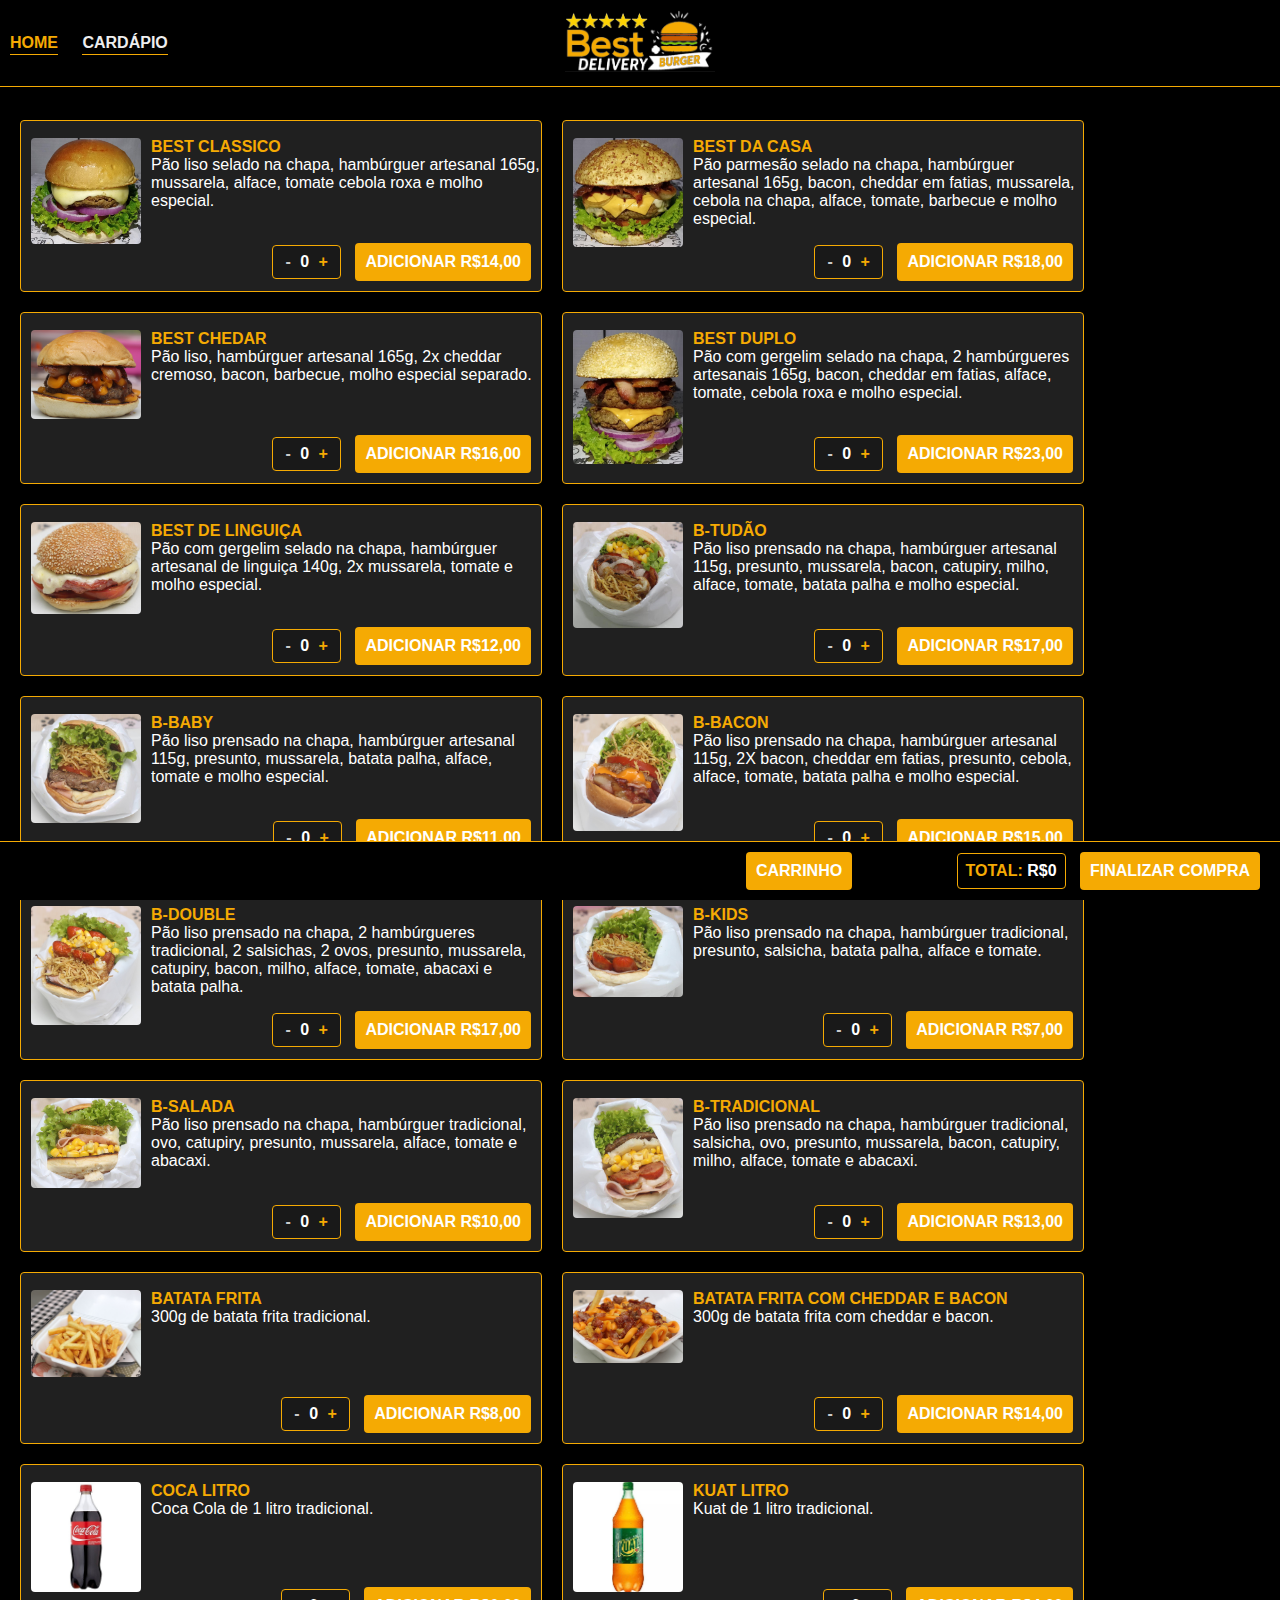
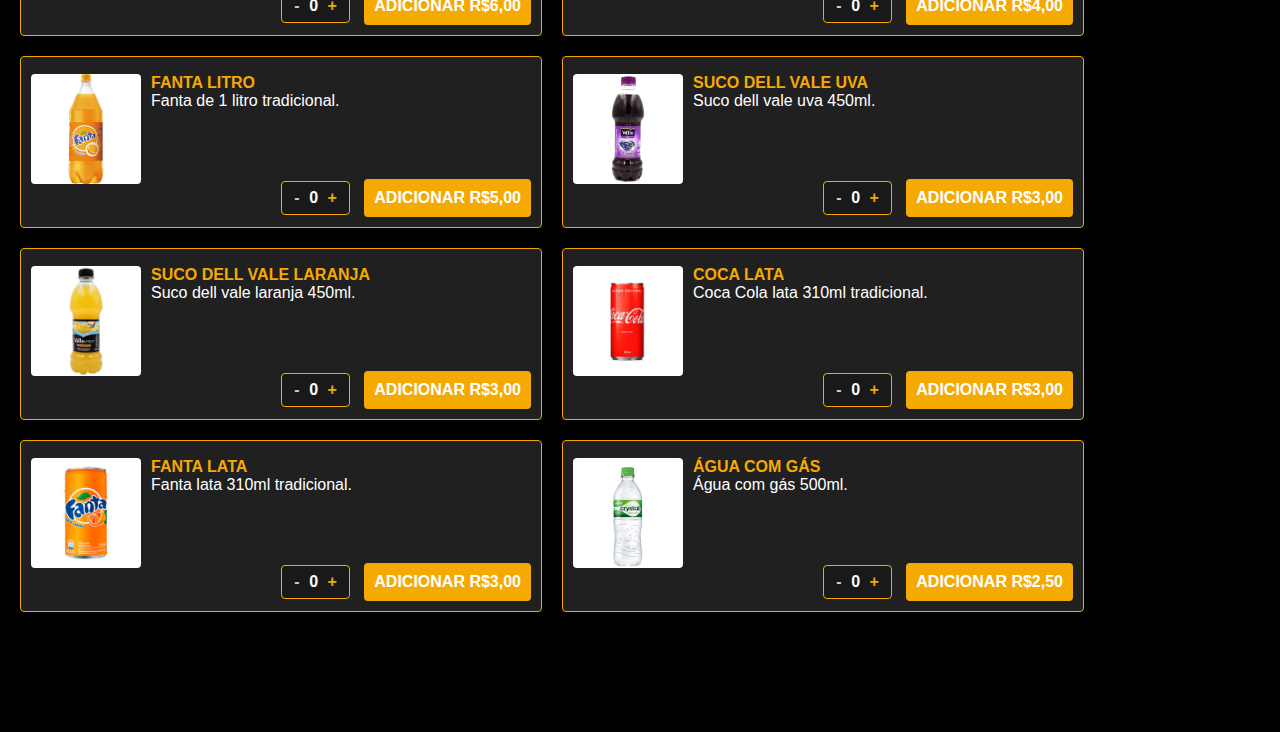
==== commit fc2c111c: "Add files via upload" ====
--- a/cardapio.html
+++ b/cardapio.html
@@ -13,14 +13,14 @@
     <header>
         <nav>
             <div id="MenuContainer">
-                <img id="MenuLogo" src="./ImagensBestBurguer/Logo5.jpg" width="180px" alt="">
+                <img id="MenuLogo" src="./ImagensBestBurguer/Logo5.jpg" width="150px" alt="">
                 <br>
                     <ul id="MenuList">
                         <li class="ListLink">
                             <a class="MidiasLink" href="index.html">HOME</a>
                         </li>
                         <li class="ListLink">
-                            <a class="MidiasLink" href="cardapio.html">CARDÁPIO</a>
+                            <a style="color: rgb(238, 238, 238);" class="MidiasLink" href="cardapio.html">CARDÁPIO</a>
                         </li>
                     </ul>   
                     <ul id="MenuMidias">
@@ -47,14 +47,13 @@
                             </div>
 
                             <div class="buydiv">
-                              
-                                <button class="removeButton" value="14,00" id="0" style="display: none; color: rgb(202, 202, 202);"  onclick="menos(), retirar()" >X</button>
+                                <button class="removeButton" value="14,00" id="0" style="display: none;"  onclick="menos(), retirar()" >X</button>
                                 <div class="addDiv" style="display: inline-block;">
                                     <button class="subButton" value="14,00" id="0" style="display: inline-block; color: rgb(202, 202, 202);"  onclick="menos(), retirar()" disabled>-</button>
                                     <p class="number" style="display: inline-block;">0</p>
-                                    <button class="increaseButton" value="14,00" name="Best Classico" id="0" style="display: inline-block;" onclick="adicionar()" >+</button>
-                                </div>
-                                <button  class="addbutton" value="14,00" id="0" onclick="adicionar(this.value)" >ADICIONAR R$14,00</button>
+                                    <button class="increaseButton" value="14,00" name="Best%20Classico." id="0" style="display: inline-block;" onclick="adicionar()" >+</button>
+                                </div>
+                                <button  class="addbutton" name="Best%20Classico." value="14,00" id="0" onclick="adicionar(this.value)" >ADICIONAR R$14,00</button>
                             </div>
                         </td>                   
                     </tr>
@@ -68,13 +67,13 @@
                                 </div>
                             </div>
                             <div class="buydiv">
-                                <button class="removeButton" value="18,00" id="1" style="display: none; color: rgb(202, 202, 202);"  onclick="menos(), retirar()" >X</button>
+                                <button class="removeButton" value="18,00" id="1" style="display: none; "  onclick="menos(), retirar()" >X</button>
                                 <div class="addDiv" style="display: inline-block;">
                                     <button class="subButton" value="18,00" id="1" style="display: inline-block; color: rgb(202, 202, 202);"  onclick="menos(), retirar()" disabled>-</button>
                                     <p class="number" style="display: inline-block;">0</p>
-                                    <button class="increaseButton" value="18,00" id="1" style="display: inline-block;" onclick="adicionar()" >+</button>
-                                </div>
-                                <button  class="addbutton" value="18,00" id="1" onclick="adicionar(this.value)" >ADICIONAR R$18,00</button>
+                                    <button class="increaseButton" name="Best%20Da%20Casa."value="18,00" id="1" style="display: inline-block;" onclick="adicionar()" >+</button>
+                                </div>
+                                <button  class="addbutton" name="Best%20Da%20Casa." value="18,00" id="1" onclick="adicionar(this.value)" >ADICIONAR R$18,00</button>
                             </div>
                         </td>
                     </tr>
@@ -95,9 +94,9 @@
                                 <div class="addDiv" style="display: inline-block;">
                                     <button class="subButton" value="16,00" id="2" style="display: inline-block; color: rgb(202, 202, 202);"  onclick="menos(), retirar()" disabled>-</button>
                                     <p class="number" style="display: inline-block;">0</p>
-                                    <button class="increaseButton" value="16,00" id="2" style="display: inline-block;" onclick="adicionar()" >+</button>
-                                </div>
-                                <button  class="addbutton" value="16,00" id="2" onclick="adicionar(this.value)" >ADICIONAR R$16,00</button>
+                                    <button class="increaseButton" value="16,00" name="Best%20Cheddar." id="2" style="display: inline-block;" onclick="adicionar()" >+</button>
+                                </div>
+                                <button  class="addbutton" value="16,00" id="2" name="Best%20Cheddar." onclick="adicionar(this.value)" >ADICIONAR R$16,00</button>
                             </div>
                         </td>
                     </tr>
@@ -116,9 +115,9 @@
                                 <div class="addDiv" style="display: inline-block;">
                                     <button class="subButton" value="23,00" id="3" style="display: inline-block; color: rgb(202, 202, 202);"  onclick="menos(), retirar()" disabled>-</button>
                                     <p class="number" style="display: inline-block;">0</p>
-                                    <button class="increaseButton" value="23,00" id="3" style="display: inline-block;" onclick="adicionar()" >+</button>
-                                </div>
-                                <button  class="addbutton" value="23,00" id="3" onclick="adicionar(this.value)  " >ADICIONAR R$23,00</button>
+                                    <button class="increaseButton" value="23,00" name="Best%20Duplo." id="3" style="display: inline-block;" onclick="adicionar()" >+</button>
+                                </div>
+                                <button  class="addbutton" value="23,00" id="3" name="Best%20Duplo." onclick="adicionar(this.value)  " >ADICIONAR R$23,00</button>
                             </div>
                         </td>
                     </tr>
@@ -137,9 +136,9 @@
                                 <div class="addDiv" style="display: inline-block;">
                                     <button class="subButton" value="12,00" id="4" style="display: inline-block; color: rgb(202, 202, 202);"  onclick="menos(), retirar()" disabled>-</button>
                                     <p class="number" style="display: inline-block;">0</p>
-                                    <button class="increaseButton" value="12,00" id="4" style="display: inline-block;" onclick="adicionar()" >+</button>
-                                </div>
-                                <button  class="addbutton" value="12,00" id="4" onclick="adicionar(this.value)" >ADICIONAR R$12,00</button>
+                                    <button class="increaseButton" value="12,00" id="4" name="Best%20De%20Linguiça."style="display: inline-block;" onclick="adicionar()" >+</button>
+                                </div>
+                                <button  class="addbutton" value="12,00" id="4" name="Best%20De%20Linguiça." onclick="adicionar(this.value)" >ADICIONAR R$12,00</button>
                             </div>
                         </td>
                     </tr>
@@ -158,9 +157,9 @@
                                     <div class="addDiv" style="display: inline-block;">
                                         <button class="subButton" value="17,00" id="5" style="display: inline-block; color: rgb(202, 202, 202);"  onclick="menos(), retirar()" disabled>-</button>
                                         <p class="number" style="display: inline-block;">0</p>
-                                        <button class="increaseButton" value="17,00" id="5" style="display: inline-block;" onclick="adicionar()" >+</button>
+                                        <button class="increaseButton" value="17,00" name="B-Tudão." id="5" style="display: inline-block;" onclick="adicionar()" >+</button>
                                     </div>
-                                    <button  class="addbutton" value="17,00" id="5" onclick="adicionar(this.value)" >ADICIONAR R$17,00</button>
+                                    <button  class="addbutton" value="17,00" id="5" name="B-Tudão." onclick="adicionar(this.value)" >ADICIONAR R$17,00</button>
                                 </div>
                             </td>
                             </div>
@@ -182,9 +181,9 @@
                                 <div class="addDiv" style="display: inline-block;">
                                     <button class="subButton" value="11,00" id="6" style="display: inline-block; color: rgb(202, 202, 202);"  onclick="menos(), retirar()" disabled>-</button>
                                     <p class="number" style="display: inline-block;">0</p>
-                                    <button class="increaseButton" value="11,00" id="6" style="display: inline-block;" onclick="adicionar()">+</button>
-                                </div>
-                                <button  class="addbutton" value="11,00" id="6" onclick="adicionar(this.value)" >ADICIONAR R$11,00</button>
+                                    <button class="increaseButton" value="11,00" name="B-Baby." id="6" style="display: inline-block;" onclick="adicionar()">+</button>
+                                </div>
+                                <button  class="addbutton" value="11,00" name="B-Baby."  id="6" onclick="adicionar(this.value)" >ADICIONAR R$11,00</button>
                             </div>
                         </td>
                     </tr>
@@ -204,9 +203,9 @@
                                 <div class="addDiv" style="display: inline-block;">
                                     <button class="subButton" value="15,00" id="7" style="display: inline-block; color: rgb(202, 202, 202);"  onclick="menos(), retirar()" disabled>-</button>
                                     <p class="number" style="display: inline-block;">0</p>
-                                    <button class="increaseButton" value="15,00" id="7" style="display: inline-block;"onclick="adicionar()" >+</button>
-                                </div>
-                                <button  class="addbutton" value="15,00" id="7" onclick="adicionar(this.value)" >ADICIONAR R$15,00</button>
+                                    <button class="increaseButton" value="15,00" name="B-Bacon." id="7" style="display: inline-block;"onclick="adicionar()" >+</button>
+                                </div>
+                                <button  class="addbutton" value="15,00" id="7" name="B-Bacon." onclick="adicionar(this.value)" >ADICIONAR R$15,00</button>
                             </div>
                         </td>
                     </tr>
@@ -221,13 +220,13 @@
                                 </div>
                             </div>
                             <div class="buydiv">
-                                <div class="addDiv" style="display: inline-block;">
-                                    <button class="removeButton" value="17,00" id="8" style="display: none; color: rgb(202, 202, 202);"  onclick="menos(), retirar()" >X</button>
+                                <button class="removeButton" value="17,00" id="8" style="display: none; color: rgb(202, 202, 202);"  onclick="menos(), retirar()" >X</button>
+                                <div class="addDiv" style="display: inline-block;">
                                     <button class="subButton" value="17,00" id="8" style="display: inline-block; color: rgb(202, 202, 202);"  onclick="menos(), retirar()" disabled>-</button>
                                     <p class="number" style="display: inline-block;">0</p>
-                                    <button class="increaseButton" value="17,00" id="8" style="display: inline-block;" onclick="adicionar()" >+</button>
-                                </div>
-                                <button  class="addbutton" value="17,00" id="8" onclick="adicionar(this.value)" >ADICIONAR R$17,00</button>
+                                    <button class="increaseButton" value="17,00" id="8" name="B-Double." style="display: inline-block;" onclick="adicionar()" >+</button>
+                                </div>
+                                <button  class="addbutton" value="17,00" id="8" name="B-Double." onclick="adicionar(this.value)" >ADICIONAR R$17,00</button>
                             </div>
                         </td>
                     </tr>
@@ -242,13 +241,14 @@
                                     </div>
                                 </div>
                                 <div class="buydiv">
+                                    <button class="removeButton" value="7,00" id="9" style="display: none; color: rgb(202, 202, 202);"  onclick="menos(), retirar()" >X</button>
                                     <div class="addDiv" style="display: inline-block;">
-                                        <button class="removeButton" value="7,00" id="9" style="display: none; color: rgb(202, 202, 202);"  onclick="menos(), retirar()" >X</button>
+                                       
                                         <button class="subButton" value="7,00" id="9" style="display: inline-block; color: rgb(202, 202, 202);"  onclick="menos(), retirar()" disabled>-</button>
                                         <p class="number" style="display: inline-block;">0</p>
-                                        <button class="increaseButton" value="7,00" id="9" style="display: inline-block;"onclick="adicionar()" >+</button>
+                                        <button class="increaseButton" value="7,00" id="9" name="B-Kids." style="display: inline-block;"onclick="adicionar()" >+</button>
                                     </div>
-                                    <button  class="addbutton" value="7,00" id="9" onclick="adicionar(this.value)" >ADICIONAR R$7,00</button>
+                                    <button  class="addbutton" value="7,00" id="9" name="B-Kids."  onclick="adicionar(this.value)" >ADICIONAR R$7,00</button>
                                 </div>            
                     </tr>
                     <tr class="item" id="b10">
@@ -263,13 +263,14 @@
                                 </div>
                             </div>
                             <div class="buydiv">
-                                <div class="addDiv" style="display: inline-block;">
-                                    <button class="removeButton" value="10,00" id="10" style="display: none; color: rgb(202, 202, 202);"  onclick="menos(), retirar()" >X</button>
+                                <button class="removeButton" value="10,00" id="10" style="display: none; color: rgb(202, 202, 202);"  onclick="menos(), retirar()" >X</button>
+                                <div class="addDiv" style="display: inline-block;">
+                                    
                                     <button class="subButton" value="10,00" id="10" style="display: inline-block; color: rgb(202, 202, 202);"  onclick="menos(), retirar()" disabled>-</button>
                                     <p class="number" style="display: inline-block;">0</p>
-                                    <button class="increaseButton" value="10,00" id="10" style="display: inline-block;"onclick="adicionar()" >+</button>
-                                </div>
-                                <button  class="addbutton" value="10,00" id="10" onclick="adicionar()" >ADICIONAR R$10,00</button>
+                                    <button class="increaseButton" value="10,00" id="10"  name="B-Salada."  style="display: inline-block;"onclick="adicionar()" >+</button>
+                                </div>
+                                <button  class="addbutton" value="10,00" id="10" name="B-Salada." onclick="adicionar()" >ADICIONAR R$10,00</button>
                             </div>   
                         </td>
                     </tr>
@@ -285,13 +286,14 @@
                                 </div>
                             </div>
                             <div class="buydiv">
-                                <div class="addDiv" style="display: inline-block;">
-                                    <button class="removeButton" value="13,00" id="11" style="display: none; color: rgb(202, 202, 202);"  onclick="menos(), retirar()" >X</button>
+                                <button class="removeButton" value="13,00" id="11" style="display: none; color: rgb(202, 202, 202);"  onclick="menos(), retirar()" >X</button>
+                                <div class="addDiv" style="display: inline-block;">
+                                   
                                     <button class="subButton" value="13,00" id="11" style="display: inline-block; color: rgb(202, 202, 202);"  onclick="menos(), retirar()" disabled>-</button>
                                     <p class="number" style="display: inline-block;">0</p>
-                                    <button class="increaseButton" value="13,00" id="11" style="display: inline-block;" onclick="adicionar()" >+</button>
-                                </div>
-                                <button  class="addbutton" value="13,00" id="11" onclick="adicionar(this.value)" >ADICIONAR R$13,00</button>
+                                    <button class="increaseButton" value="13,00" id="11" name="B-Tradicional." style="display: inline-block;" onclick="adicionar()" >+</button>
+                                </div>
+                                <button  class="addbutton" value="13,00" id="11" name="B-Tradicional." onclick="adicionar(this.value)" >ADICIONAR R$13,00</button>
                             </div>  
                         
                         </td>
@@ -308,13 +310,14 @@
                                 </div>
                             </div>
                             <div class="buydiv">
-                                <div class="addDiv" style="display: inline-block;">
-                                    <button class="removeButton" value="8,00" id="12" style="display: none; color: rgb(202, 202, 202);"  onclick="menos(), retirar()" >X</button>
+                                <button class="removeButton" value="8,00" id="12" style="display: none; color: rgb(202, 202, 202);"  onclick="menos(), retirar()" >X</button>
+                                <div class="addDiv" style="display: inline-block;">
+                                   
                                     <button class="subButton" value="8,00" id="12" style="display: inline-block; color: rgb(202, 202, 202);"  onclick="menos(), retirar()" disabled>-</button>
                                     <p class="number" style="display: inline-block;">0</p>
-                                    <button class="increaseButton" value="8,00" id="12" style="display: inline-block;" onclick="adicionar()" >+</button>
-                                </div>
-                                <button  class="addbutton" value="8,00" id="12" onclick="adicionar(this.value)" >ADICIONAR R$8,00</button>
+                                    <button class="increaseButton" value="8,00" id="12" name="Batata%20frita." style="display: inline-block;" onclick="adicionar()" >+</button>
+                                </div>
+                                <button  class="addbutton" value="8,00" id="12" name="Batata%20frita." onclick="adicionar(this.value)" >ADICIONAR R$8,00</button>
                             </div>  
                         </td>
                     </tr>
@@ -330,13 +333,14 @@
                                 </div>
                             </div>
                             <div class="buydiv">
-                                <div class="addDiv" style="display: inline-block;">
-                                    <button class="removeButton" value="14,00" id="13" style="display: none; color: rgb(202, 202, 202);"  onclick="menos(), retirar()" >X</button>
+                                <button class="removeButton" value="14,00" id="13" style="display: none; color: rgb(202, 202, 202);"  onclick="menos(), retirar()" >X</button>
+                                <div class="addDiv" style="display: inline-block;">
+                                   
                                     <button class="subButton" value="14,00" id="13" style="display: inline-block; color: rgb(202, 202, 202);"  onclick="menos(), retirar()" disabled>-</button>
                                     <p class="number" style="display: inline-block;">0</p>
-                                    <button class="increaseButton" value="14,00" id="13" style="display: inline-block;" onclick="adicionar()" >+</button>
-                                </div>
-                                <button  class="addbutton" value="14,00" id="13" onclick="adicionar(this.value)" >ADICIONAR R$14,00</button>
+                                    <button class="increaseButton" value="14,00" id="13" name="Batata%20frita%20com%20cheddar%20e%20bacon." style="display: inline-block;" onclick="adicionar()" >+</button>
+                                </div>
+                                <button  class="addbutton" value="14,00" id="13" name="Batata%20frita%20com%20cheddar%20e%20bacon." onclick="adicionar(this.value)" >ADICIONAR R$14,00</button>
                             </div>  
                         </td>
     
@@ -353,13 +357,14 @@
                                 </div>
                             </div>
                             <div class="buydiv">
-                                <div class="addDiv" style="display: inline-block;">
-                                    <button class="removeButton" value="6,00" id="14" style="display: none; color: rgb(202, 202, 202);"  onclick="menos(), retirar()" >X</button>
+                                <button class="removeButton" value="6,00" id="14" style="display: none; color: rgb(202, 202, 202);"  onclick="menos(), retirar()" >X</button>
+                                <div class="addDiv" style="display: inline-block;">
+                                  
                                     <button class="subButton" value="6,00" id="14" style="display: inline-block; color: rgb(202, 202, 202);"  onclick="menos(), retirar()" disabled>-</button>
                                     <p class="number" style="display: inline-block;">0</p>
-                                    <button class="increaseButton" value="6,00" id="14" style="display: inline-block;" onclick="adicionar()" >+</button>
-                                </div>
-                                <button  class="addbutton" value="6,00" id="14" onclick="adicionar(this.value)" >ADICIONAR R$6,00</button>
+                                    <button class="increaseButton" value="6,00" id="14" name="Coca%20litro" style="display: inline-block;" onclick="adicionar()" >+</button>
+                                </div>
+                                <button  class="addbutton" value="6,00" id="14" name="Coca%20cola" onclick="adicionar(this.value)" >ADICIONAR R$6,00</button>
                             </div>  
                         </td>
                     </tr>
@@ -376,13 +381,14 @@
                                
                             </div>
                             <div class="buydiv">
-                                <div class="addDiv" style="display: inline-block;">
-                                    <button class="removeButton" value="4,00" id="15" style="display: none; color: rgb(202, 202, 202);"  onclick="menos(), retirar()" >X</button>
+                                <button class="removeButton" value="4,00" id="15" style="display: none; color: rgb(202, 202, 202);"  onclick="menos(), retirar()" >X</button>
+                                <div class="addDiv" style="display: inline-block;">
+                                   
                                     <button class="subButton" value="4,00" id="15" style="display: inline-block; color: rgb(202, 202, 202);"  onclick="menos(), retirar()" disabled>-</button>
                                     <p class="number" style="display: inline-block;">0</p>
-                                    <button class="increaseButton" value="4,00" id="15" style="display: inline-block;" onclick="adicionar()" >+</button>
-                                </div>
-                                <button  class="addbutton" value="4,00" id="15" onclick="adicionar(this.value)" >ADICIONAR R$4,00</button>
+                                    <button class="increaseButton" value="4,00" id="15" name="Kuat%20litro" style="display: inline-block;" onclick="adicionar()" >+</button>
+                                </div>
+                                <button  class="addbutton" value="4,00" id="15" name="Kuat%20litro" onclick="adicionar(this.value)" >ADICIONAR R$4,00</button>
                             </div>  
                         </td>
     
@@ -399,13 +405,14 @@
                                 </div>
                             </div>
                             <div class="buydiv">
-                                <div class="addDiv" style="display: inline-block;">
-                                    <button class="removeButton" value="5,00" id="16" style="display: none; color: rgb(202, 202, 202);"  onclick="menos(), retirar()" >X</button>
+                                <button class="removeButton" value="5,00" id="16" style="display: none; color: rgb(202, 202, 202);"  onclick="menos(), retirar()" >X</button>
+                                <div class="addDiv" style="display: inline-block;">
+                                   
                                     <button class="subButton" value="5,00" id="16" style="display: inline-block; color: rgb(202, 202, 202);"  onclick="menos(), retirar()" disabled>-</button>
                                     <p class="number" style="display: inline-block;">0</p>
-                                    <button class="increaseButton" value="5,00" id="16" style="display: inline-block;" onclick="adicionar()" >+</button>
-                                </div>
-                                <button  class="addbutton" value="5,00" id="16" onclick="adicionar(this.value)" >ADICIONAR R$5,00</button>
+                                    <button class="increaseButton" value="5,00" id="16" name="Fanta%20litro" style="display: inline-block;" onclick="adicionar()" >+</button>
+                                </div>
+                                <button  class="addbutton" value="5,00" id="16" name="Fanta%20litro" onclick="adicionar(this.value)" >ADICIONAR R$5,00</button>
                             </div>  
                         </td>
                     </tr>
@@ -420,13 +427,14 @@
                                 </div>
                             </div>
                             <div class="buydiv">
-                                <div class="addDiv" style="display: inline-block;">
-                                    <button class="removeButton" value="3,00" id="17" style="display: none; color: rgb(202, 202, 202);"  onclick="menos(), retirar()" >X</button>
+                                <button class="removeButton" value="3,00" id="17" style="display: none; color: rgb(202, 202, 202);"  onclick="menos(), retirar()" >X</button>
+                                <div class="addDiv" style="display: inline-block;">
+                                  
                                     <button class="subButton" value="3,00" id="17" style="display: inline-block; color: rgb(202, 202, 202);"  onclick="menos(), retirar()" disabled>-</button>
                                     <p class="number" style="display: inline-block;">0</p>
-                                    <button class="increaseButton" value="3,00" id="17" style="display: inline-block;" onclick="adicionar()" >+</button>
-                                </div>
-                                <button  class="addbutton" value="3,00" id="17" onclick="adicionar(this.value)" >ADICIONAR R$3,00</button>
+                                    <button class="increaseButton" value="3,00" id="17" name="Dell%20vale%20uva" style="display: inline-block;" onclick="adicionar()" >+</button>
+                                </div>
+                                <button  class="addbutton" value="3,00" id="17" name="Dell%20vale%20uva" onclick="adicionar(this.value)" >ADICIONAR R$3,00</button>
                             </div>  
                         </td>
                     </tr>
@@ -441,13 +449,14 @@
                                 </div>
                             </div>
                             <div class="buydiv">
-                                <div class="addDiv" style="display: inline-block;">
-                                    <button class="removeButton" value="3,00" id="18" style="display: none; color: rgb(202, 202, 202);"  onclick="menos(), retirar()" >X</button>
+                                <button class="removeButton" value="3,00" id="18" style="display: none; color: rgb(202, 202, 202);"  onclick="menos(), retirar()" >X</button>
+                                <div class="addDiv" style="display: inline-block;">
+
                                     <button class="subButton" value="3,00" id="18" style="display: inline-block; color: rgb(202, 202, 202);"  onclick="menos(), retirar()" disabled>-</button>
                                     <p class="number" style="display: inline-block;">0</p>
-                                    <button class="increaseButton" value="3,00" id="18" style="display: inline-block;" onclick="adicionar()" >+</button>
-                                </div>
-                                <button  class="addbutton" value="3,00" id="18" onclick="adicionar(this.value)" >ADICIONAR R$3,00</button>
+                                    <button class="increaseButton" value="3,00" id="18" name="Dell%20vale%20uva" style="display: inline-block;" onclick="adicionar()" >+</button>
+                                </div>
+                                <button  class="addbutton" value="3,00" id="18" name="Dell%20vale%20uva" onclick="adicionar(this.value)" >ADICIONAR R$3,00</button>
                             </div>  
                         </td>
                     </tr>
@@ -463,13 +472,14 @@
                                     </div>
                                 </div>
                                 <div class="buydiv">
+                                    <button class="removeButton" value="3,00" id="19" style="display: none; color: rgb(202, 202, 202);"  onclick="menos(), retirar()" >X</button>
                                     <div class="addDiv" style="display: inline-block;">
-                                        <button class="removeButton" value="3,00" id="19" style="display: none; color: rgb(202, 202, 202);"  onclick="menos(), retirar()" >X</button>
+                                        
                                         <button class="subButton" value="3,00" id="19" style="display: inline-block; color: rgb(202, 202, 202);"  onclick="menos(), retirar()" disabled>-</button>
                                         <p class="number" style="display: inline-block;">0</p>
-                                        <button class="increaseButton" value="3,00" id="19" style="display: inline-block;" onclick="adicionar()" >+</button>
+                                        <button class="increaseButton" value="3,00" id="19" name="Coca%20lata" style="display: inline-block;" onclick="adicionar()" >+</button>
                                     </div>
-                                    <button  class="addbutton" value="3,00" id="19" onclick="adicionar(this.value)" >ADICIONAR R$3,00</button>
+                                    <button  class="addbutton" value="3,00" id="19" name="Coca%20lata" onclick="adicionar(this.value)" >ADICIONAR R$3,00</button>
                                 </div>  
                         </td>
                         
@@ -487,13 +497,14 @@
                                 </div>
                             </div>
                             <div class="buydiv">
-                                <div class="addDiv" style="display: inline-block;">
-                                    <button class="removeButton" value="3,00" id="20" style="display: none; color: rgb(202, 202, 202);"  onclick="menos(), retirar()" >X</button>
+                                <button class="removeButton" value="3,00" id="20" style="display: none; color: rgb(202, 202, 202);"  onclick="menos(), retirar()" >X</button>
+                                <div class="addDiv" style="display: inline-block;">
+                                  
                                     <button class="subButton" value="3,00" id="20" style="display: inline-block; color: rgb(202, 202, 202);"  onclick="menos(), retirar()" disabled>-</button>
                                     <p class="number" style="display: inline-block;">0</p>
-                                    <button  class="increaseButton" value="3,00" id="20" style="display: inline-block;" onclick="adicionar()" >+</button>
-                                </div>
-                                <button  class="addbutton" value="3,00" id="20" onclick="adicionar(this.value)" >ADICIONAR R$3,00</button>
+                                    <button  class="increaseButton" value="3,00" id="20" name="Fanta%20lata" style="display: inline-block;" onclick="adicionar()" >+</button>
+                                </div>
+                                <button  class="addbutton" value="3,00" id="20" name="Fanta%20lata" onclick="adicionar(this.value)" >ADICIONAR R$3,00</button>
                             </div>  
                         </td>
                     </tr>
@@ -509,21 +520,22 @@
                                 </div>
                             </div>
                             <div class="buydiv">
-                                <div class="addDiv" style="display: inline-block;">
-                                    <button class="removeButton" value="2.50" id="21" style="display: none; color: rgb(202, 202, 202);"  onclick="menos(), retirar()" >X</button>
+                                <button class="removeButton" value="2.50" id="21" style="display: none; color: rgb(202, 202, 202);"  onclick="menos(), retirar()" >X</button>
+                                <div class="addDiv" style="display: inline-block;">
+                                  
                                     <button class="subButton" value="2.50" id="21" style="display: inline-block; color: rgb(202, 202, 202);"  onclick="menos(), retirar()" disabled>-</button>
                                     <p class="number" style="display: inline-block;">0</p>
-                                    <button class="increaseButton" value="2.50" id="21" style="display: inline-block;" onclick="adicionar()" >+</button>
-                                </div>
-                                <button  class="addbutton" value="2.50" id="21" onclick="adicionar(this.value)" >ADICIONAR R$2,50</button>
+                                    <button class="increaseButton" value="2.50" id="21" name="Água%20com%20gás." style="display: inline-block;" onclick="adicionar()" >+</button>
+                                </div>
+                                <button  class="addbutton" value="2.50" id="21" name="Água%20com%20gás."  onclick="adicionar(this.value)" >ADICIONAR R$2,50</button>
                             </div>  
                         </td>
                     </tr>
                 </table>
             </div>
-            <div id="selectedBurguers">
+            <div id="selectedBurguers" style="z-index: 2;">
                 <div id="closeButtonDiv">
-                    <button id="closeButton" onclick="closeList()">X</button>
+                    <button id="closeButton" onclick="closeList()"><p id="XP" style=" margin: 5px 0px;">X</p></button>
 
                 </div>
                    
@@ -536,29 +548,91 @@
                 </div>
                 
                 <div  class="totalPrice" id="selectedBurguersPrices">
+                    <button class="observation" value="14,00" id="0" style="margin-right: 5px; display: inline-block;"  onclick="observation()" >+ Observações</button>
                     <div id="total" style="display: inline-block;">
+                        
                         <p style="display: inline-block;">TOTAL:</p>
                         <p style="display: inline-block; color: white;" >R$<p class="resultList" style="display: inline-block; color: white;">0</p><p style="display: inline-block; color: white;" ></p>
                     </div>
-                    <button  id="end" style="display: inline-block;">FINALIZAR COMPRA</button>   
-                </div>
-                
+                    <button  id="end" style="display: inline-block; "onclick=" finishListOpen()" >FINALIZAR COMPRA</button>   
+                </div>             
             </div>
+            <div id="obsDiv" style="display: none; z-index: 2;">
+                <textarea id="obsText" rows="7" cols="30" placeholder="Escreva aqui as observações.">Nenhuma</textarea>
+                <button id="save" style="position: absolute; left: 50%; top: 66%; transform: translateX(-50%);border: 1px solid rgb(245,170,3);border-radius: 4px;padding: 10px;font-size: 100%;background-color: rgb(27,27,27);font-weight: bold;" onclick="observationClose()">SALVAR</button>
+              </div>
+              <div id="finishDiv" style="display: none; z-index: 2;">
+
+                        <ul id="finishUl" >
+                            <div id="closeButtonDiv" style="display: block;">
+                                <button id="closeButton" style=" background-color: rgba(0, 0, 0, 0.719);    position: fixed; right: 0px; top: 0px;  margin-right: 5px;" onclick="closeListFinishDiv()"><p id="XP" style=" margin: 5px 0px;">X</p></button>
+                            </div>
+                            <li style="display: inline-block;"  class="finishLi" id="finishPrice" style="display: inline-block;"> 
+                                <p style="display: inline-block; color:rgb(245,170,3); font-weight: bold;">TOTAL:</p>
+                                <p style="display: inline-block; color: white;font-weight: bold;" >R$<p class="resultFinish" style="display: inline-block; color: white; font-weight: bold;">0</p><p style="display: inline-block; color: white;" ></p>
+                            </li>
+                            <li class="finishLi">
+                               <h2 style="margin-bottom: 5px;"> Selecione a forma de pagamento: </h2>
+                                <select name="" id="select" style="color: black;">
+                                    <option style="color: black;" value="Dinheiro.">Dinheiro</option>
+                                    <option style="color: black;" value="Cartão.">Cartão</option>
+                                    <option style="color: black;" value="Pix.">Pix</option>
+                                </select>
+                            </li>
+                            <li class="finishLi" id="trocoDiv">
+                               <h2 style="margin-bottom: 5px;">Precisa de troco?</h2>
+                                    Sim
+                                    <input  id="trocoSim" onclick="troco()" style="color: black;" type="radio" name="pay" value="Valor com o qual vai pagar:">
+                                    Não
+                                    <input id="trocoNao" onclick="trocoNao()" style="color: black;" type="radio" name="pay" value="Não precisa de troco.">
+                                    <p id="trocos" style="display: none;"></p>
+
+                                
+                            </li>
+                            <li class="finishLi" id="troco" style="display: none;">
+                                <h2 style="margin-bottom: 5px;">Digite o valor com o qual você irá pagar:</h2>
+                                <input id="valorTroco" style="color: black;" type="number" max="10" value="">
+                            </li>
+                            <li  class="finishLi">
+                                <h2 style="margin-bottom: 5px;">Endereço</h2>
+                                <form>
+                                    <p style="margin-bottom: 5px;">Rua:</p>
+                                    <input style="margin-bottom: 10px; color: black;" id="rua" type="text" placeholder="..." >
+                                    <p style="margin-bottom: 5px;">Bairro</p>
+                                    <input style="margin-bottom: 10px; color: black;" id="bairro"  type="text" placeholder="..." >
+                                    <p style="margin-bottom: 5px;">Número:</p>
+                                    <input style="margin-bottom: 10px; color: black;" id="numero"  type="text" placeholder="..." >
+                                    <p style="margin-bottom: 5px;">Referência:</p>
+                                    <input style="color: black; margin-bottom: 10px;" id="referencia" type="text" placeholder="...">
+                                </form>
+                                
+                            </li>
+                            <li style="display: inline-block;"  class="finishLi">
+                                <a id="linktest" href=""><button  id="fimPedido" style="display: inline-block;" onclick="buyEnd()" disabled>FAZER PEDIDO</button> </a>
+                            </li>
+
+                        </ul>
+    
+              </div>
+              <div id="canvas" style="display: none;">
+
+              </div>
         </section>
        
     </main>
     <footer>
         
         <div id="buy">
-            <button class="cart" style="display: inline-block;" onclick="openList()">CARRINHO</button>
-            <div style="display: inline-block;" class="totalPrice">
+            
+            <button class="cart" style="display: inline-block;" onclick="openList() ">CARRINHO</button>
+            <div id="totalFooter" style="display: inline-block;" class="totalPrice">
                 <p style="display: inline-block;">TOTAL:</p>
                 <p style="display: inline-block; color: white;" >R$<p class="result" style="display: inline-block; color: white;">0</p><p style="display: inline-block; color: white;" ></p>
-              <!--<a style="color: white;" class="linktest" href="">Link</a>--> 
             </div>
-            <button  id="end" style="display: inline-block;">FINALIZAR COMPRA</button>              
+            <button  id="endFooter" style="display: inline-block;" onclick="openList(), finishListOpen() " >FINALIZAR COMPRA</button>              
+            
         </div>
-        <p id="pedido" style="display:den;"></p>
+        <p id="pedido" style="display:hidden;"></p>
     </footer>
     
 </body>
--- a/cardapio.css
+++ b/cardapio.css
@@ -17,7 +17,7 @@
 a
 {
     text-decoration: none;
-    font-size: 20px;
+    font-size: 100%;
     color: rgb(245,170,3);
     font-weight: bold;
 }
@@ -37,6 +37,7 @@
     z-index: 10;
     border-bottom: solid 1px rgb(245,170,3);
     background-color: black;
+    font-size: 100%;
 }
 #MenuLogo
 {
@@ -47,7 +48,12 @@
     margin-top: 10px;
     margin-bottom: 10px;
 }
-li
+.ListLink
+{
+    display: inline-block;
+    margin: 10px;
+}
+.LiMidias
 {
     display: inline-block;
     margin: 10px;
@@ -57,6 +63,7 @@
     position: absolute;
     top: 50%;
     transform: translateY(-50%);
+    font-size: 100%;
 }
 #MenuList a
 {
@@ -192,7 +199,7 @@
 }
 ::-webkit-scrollbar 
 {
-    width: 10px;
+    width: 5px;
 }
 ::-webkit-scrollbar-track {
     background: #f1f1f1;
@@ -211,18 +218,24 @@
 {
     background-color: rgb(27, 27, 27);
     border: none;
-    color: rgb(245,170,3);
-    font-weight: bold;
-    border-radius: 4px;
-    font-size: 100%;
-    width: 30px;
-    height: 30px;
+    color: color rgb(202, 202, 202);
+    font-weight: bold;
+    border-radius: 4px;
+    font-size: 100%;
+    width: auto;
+    height: auto;
     position: absolute;
     right: 5px;
     text-align: right;
+    
   
+  
 }
 #closeButton:hover
+{
+    color: rgb(204, 140, 1);
+}
+#XP:hover
 {
     color: rgb(204, 140, 1);
 }
@@ -244,7 +257,15 @@
     padding-bottom: 5px;
     border-top: 1px solid rgb(245,170,3);
 }
-
+#canvas
+{
+    width: 100%;
+    height: 800px;
+    background-color: rgba(0, 0, 0, 0.527);
+    position: fixed;
+    top: 0px;
+    z-index: 1;
+}
 /*Main section end */
 
 /*footer start */
@@ -293,16 +314,98 @@
 {
     background-color: rgb(204, 140, 1);
 }
+#endFooter
+{
+    background-color:rgb(245,170,3);
+    font-weight: bold;
+    color: white;
+    padding: 10px;
+    border: none;
+    border-radius: 4px;
+    font-size: 100%;
+    margin-left: 10px;
+    margin-right: 20px;
+}
+#endFooter:hover
+{
+    
+    background-color: rgb(204, 140, 1);
+}
 #total
 {
     border: 1px solid rgb(245,170,3);
     border-radius: 4px;
-    padding: 10px;
-    font-size: 100%;
+    padding: 8px;
+    font-size: 100%;
+}
+#totalFooter
+{
+    border: 1px solid rgb(245,170,3);
+    border-radius: 4px;
+    padding: 8px;
+    font-size: 100%; 
+}
+
+.observation
+{
+    border: 1px solid rgb(245,170,3);
+    border-radius: 4px;
+    padding: 8px;
+    font-size: 100%;
+    background-color: rgb(27,27,27);
+    font-weight: bold;
+    position: absolute;
+    left: 3%;
+}
+.observation:hover
+{
+    color: rgb(204, 140, 1);
+}
+#obsDiv
+{
+    background-color: rgba(0, 0, 0, 0.719);
+    width: 550px;
+    height: 450px;
+    position: fixed;
+    left: 50%;
+    top: 50%;
+    transform: translate(-50%,-45%);
+}
+#save:hover
+{
+    color: rgb(204, 140, 1);
+}
+#obsText
+{
+    color: black;
+    text-align: left;
+    resize: none;
+    position: absolute;
+    top: 50%;
+    left: 50%;
+    transform: translate(-50%,-50%);
+    border: 1px solid black;
+    border-radius: 4px;
+}
+#finishDiv
+{
+    background-color: rgba(0, 0, 0, 0.719);
+    width: 550px;
+    height: 450px;
+    position: fixed;
+    left: 50%;
+    top: 50%;
+    transform: translate(-50%,-45%);
+    border-radius: 4px;
+    overflow-y: scroll;
 }
 #cart
 {
     height: 450px;
+}
+.totalPrice
+{
+    z-index: 10;
 }
 .totalPriceCart
 {
@@ -316,9 +419,458 @@
 }
 .removeButton
 {
-    color: white;
+    color: rgb(202, 202, 202);
     background-color: rgb(32, 32, 32);
     border: none;
 }
+.removeButton:hover
+{
+    color: rgb(155, 155, 155);
+}
+#finishUl
+{
+box-sizing: border-box;
+margin: 10px;
+border: 1px solid rgb(245,170,3);
+border-radius: 4px;
+width: 300px;
+padding: 10px;
+position: absolute;
+left: 50%;
+transform: translateX(-50%); 
+ background-color: rgba(0, 0, 0, 0.781);
+}
+.finishLi
+{
+    list-style: none;
+    margin-bottom: 10px;
+}
+#finishPrice
+{
+    border: 1px solid rgb(245,170,3);
+    border-radius: 4px;
+    padding: 8px;
+    font-size: 100%;
+}
+#fimPedido
+{
+    background-color:rgb(245,170,3);
+    font-weight: bold;
+    color: white;
+    padding: 5px;
+    border: none;
+    border-radius: 4px;
+    font-size: 100%;
+}
+
+
 /* footer end */
 
+@media  screen and (max-width: 540px)
+{
+    #MenuLogo
+    {
+        width: 140px;
+    }
+    .cart
+    {
+        float: left;
+        margin-right: 60px;
+        padding: 8px;
+    }
+    #totalFooter
+    {
+        float: left;
+        margin: 10px 10px;
+    }
+    #endFooter
+    {
+        margin: 0px;
+        margin-right: 10px;
+        margin-top: 10px;
+        padding: 8px;
+    }
+    #finishUl
+{
+
+
+margin: 0px;
+}
+    #selectedBurguers
+{
+    width: 500px;
+    
+}
+.observation
+{
+    font-size: 90%;
+}
+#end
+{
+    font-size: 90%;
+}
+#total
+{
+    font-size: 90%;
+}
+}
+@media  screen and (max-width: 414px)
+{
+    #MenuLogo
+    {
+        width: 140px;
+    }
+    .cart
+    {
+        float: left;
+        margin-right: 10px;
+        font-size: 80%;
+        padding: 8px;
+    }
+    #totalFooter
+    {
+        float: left;
+        margin: 10px 10px;
+        font-size: 80%;
+    }
+    #endFooter
+    {
+        margin: 0px;
+        margin-right: 10px;
+        margin-top: 10px;
+        font-size: 80%;
+        padding: 8px;
+    }
+    #selectedBurguers
+{
+    width: 380px;
+    
+}
+.observation
+{
+    font-size: 65%;
+    padding: 8px;
+}
+#end
+{
+    font-size: 70%;
+    margin-right: 10px;
+}
+#total
+{
+    font-size: 70%;
+}
+td
+{
+    height: 190px;
+}
+.ListLink
+{
+    display:block;
+    margin: 10px;
+}
+#finishUl
+{
+
+
+margin: 0px;
+}
+}
+@media  screen and (max-width: 375px)
+{
+    #MenuLogo
+    {
+        width: 130px;
+    }
+    .cart
+    {
+        float: left;
+        margin-right: 10px;
+        font-size: 70%;
+        padding: 8px;
+    }
+    #totalFooter
+    {
+        float: left;
+        margin: 10px 10px;
+        font-size: 70%;
+    }
+    #endFooter
+    {
+        margin: 0px;
+        margin-right: 10px;
+        margin-left: 5px;
+        margin-top: 10px;
+        font-size: 70%;
+        padding: 8px;
+    }
+    #selectedBurguers
+{
+    width: 380px;
+    
+}
+.observation
+{
+    font-size: 65%;
+    padding: 8px;
+}
+#end
+{
+    font-size: 70%;
+    margin-right: 10px;
+}
+#total
+{
+    font-size: 70%;
+}
+td
+{
+    height: 190px;
+}
+.ListLink
+{
+    display:block;
+    margin: 10px;
+}
+.item
+{
+    font-size: 95%;
+}
+#finishUl
+{
+
+
+margin: 0px;
+}
+}
+@media  screen and (max-width: 360px)
+{
+    #MenuLogo
+    {
+        width: 130px;
+    }
+    .cart
+    {
+        float: left;
+        margin-right: 10px;
+        font-size: 65%;
+        padding: 8px;
+    }
+    #totalFooter
+    {
+        float: left;
+        margin: 10px 10px;
+        font-size: 65%;
+    }
+    #endFooter
+    {
+        margin: 0px;
+        margin-right: 10px;
+        margin-left: 5px;
+        margin-top: 10px;
+        font-size: 65%;
+        padding: 8px;
+    }
+    #selectedBurguers
+{
+    width: 360px;
+    
+}
+.observation
+{
+    font-size: 60%;
+    padding: 8px;
+}
+#end
+{
+    font-size: 65%;
+    margin-right: 10px;
+}
+#total
+{
+    font-size: 65%;
+}
+td
+{
+    height: 190px;
+}
+.ListLink
+{
+    display:block;
+    margin: 10px;
+}
+.item
+{
+    font-size: 95%;
+}
+#finishUl
+{
+
+
+margin: 0px;
+}
+}
+@media  screen and (max-width: 320px)
+{
+    #MenuLogo
+    {
+        width: 120px;
+    }
+    .SocialMidias
+    {
+        width: 30px;
+    }
+    .cart
+    {
+        float: left;
+        margin-right: 10px;
+        font-size: 55%;
+        padding: 8px;
+    }
+    #totalFooter
+    {
+        float: left;
+        margin: 10px 10px;
+        font-size: 60%;
+    }
+    #endFooter
+    {
+        margin: 0px;
+        margin-right: 10px;
+        margin-left: 5px;
+        margin-top: 10px;
+        font-size: 55%;
+        padding: 8px;
+    }
+    #selectedBurguers
+{
+    width: 300px;
+    height: 400px;
+    
+}
+.observation
+{
+    font-size: 48%;
+    padding: 8px;
+}
+#end
+{
+    font-size: 48%;
+    margin-right: 10px;
+}
+#total
+{
+    font-size: 50%;
+}
+td
+{
+    height: 190px;
+}
+.ListLink
+{
+    display:block;
+    margin: 10px;
+    font-size: 90%;
+}
+.item
+{
+    font-size: 85%;
+}
+
+#cart
+{
+    font-size: 90%;
+}
+
+#finishUl
+{
+
+width: 280px;
+padding: 10px;
+margin: 0px;
+}
+}
+@media  screen and (max-width: 280px)
+{
+    #MenuLogo
+    {
+        width: 100px;
+    }
+    .SocialMidias
+    {
+        width: 25px;
+    }
+    .cart
+    {
+        float: left;
+        margin-right: 10px;
+        font-size: 55%;
+        padding: 8px;
+    }
+    #totalFooter
+    {
+        float: left;
+        margin: 10px 10px;
+        font-size: 60%;
+    }
+    #endFooter
+    {
+        margin: 0px;
+        margin-right: 10px;
+        margin-left: 5px;
+        margin-top: 10px;
+        font-size: 55%;
+        padding: 8px;
+    }
+    #selectedBurguers
+{
+    width: 300px;
+    height: 400px;
+    
+}
+.observation
+{
+    font-size: 48%;
+    padding: 8px;
+}
+#end
+{
+    font-size: 48%;
+    margin-right: 10px;
+}
+#total
+{
+    font-size: 50%;
+}
+td
+{
+    height: 190px;
+}
+.ListLink
+{
+    display:block;
+    margin: 10px;
+    font-size: 85%;
+}
+.item
+{
+    font-size: 85%;
+}
+
+#cart
+{
+    font-size: 90%;
+}
+
+#finishUl
+{
+
+width: 280px;
+padding: 10px;
+margin: 0px;
+}
+}
+
+
+
+
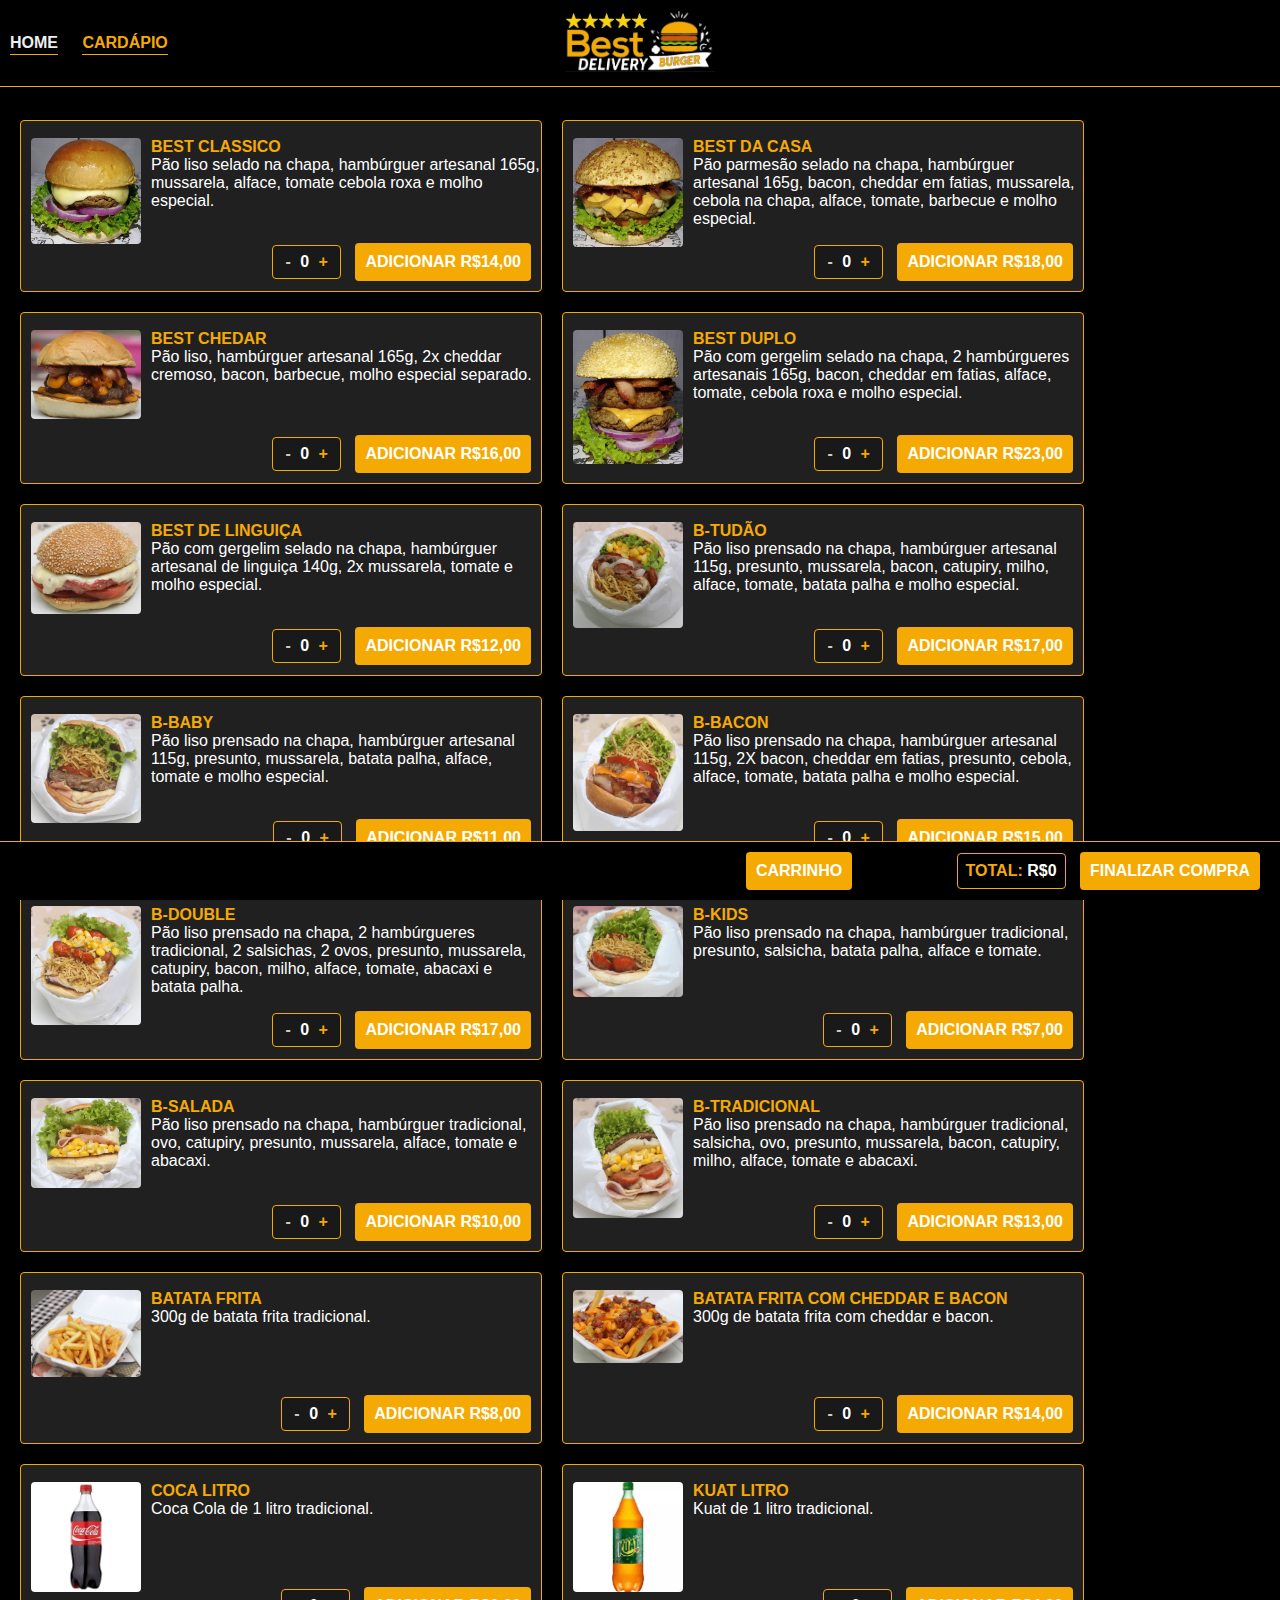
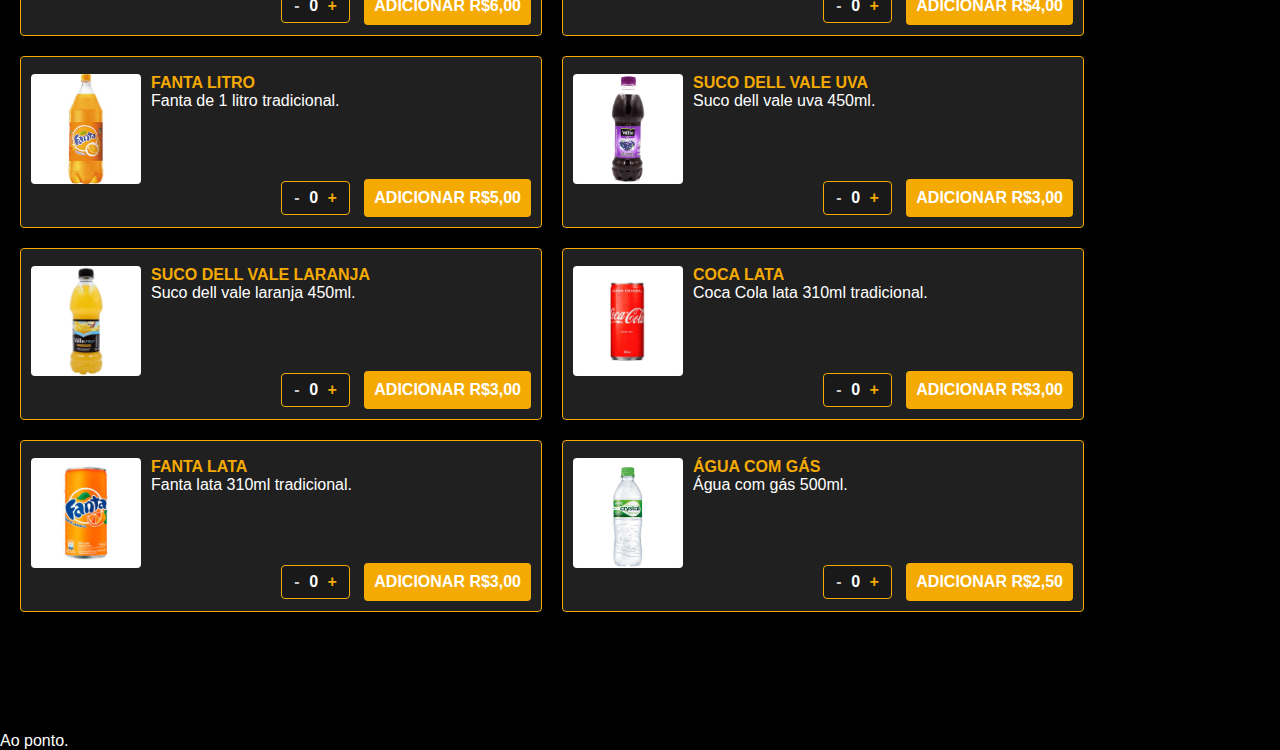
==== commit 67e5106c: "Add files via upload" ====
--- a/cardapio.html
+++ b/cardapio.html
@@ -17,10 +17,10 @@
                 <br>
                     <ul id="MenuList">
                         <li class="ListLink">
-                            <a class="MidiasLink" href="index.html">HOME</a>
+                            <a style="color: rgb(238, 238, 238);" class="MidiasLink" href="index.html">HOME</a>
                         </li>
                         <li class="ListLink">
-                            <a style="color: rgb(238, 238, 238);" class="MidiasLink" href="cardapio.html">CARDÁPIO</a>
+                            <a  class="MidiasLink" href="cardapio.html">CARDÁPIO</a>
                         </li>
                     </ul>   
                     <ul id="MenuMidias">
@@ -47,13 +47,22 @@
                             </div>
 
                             <div class="buydiv">
+                                
+                                <label class="meat" style="display: none;">
+                                    Ponto da carne
+                                    <br>
+                                   <select name="" id="carne" style="color: black;">       
+                                       <option value="- Ao ponto" style="color: black;" selected >Ao ponto</option>
+                                       <option value="- Mal passada" style="color: black;">Mal passada</option>
+                                   </select>
+                                </label>
                                 <button class="removeButton" value="14,00" id="0" style="display: none;"  onclick="menos(), retirar()" >X</button>
                                 <div class="addDiv" style="display: inline-block;">
                                     <button class="subButton" value="14,00" id="0" style="display: inline-block; color: rgb(202, 202, 202);"  onclick="menos(), retirar()" disabled>-</button>
                                     <p class="number" style="display: inline-block;">0</p>
-                                    <button class="increaseButton" value="14,00" name="Best%20Classico." id="0" style="display: inline-block;" onclick="adicionar()" >+</button>
-                                </div>
-                                <button  class="addbutton" name="Best%20Classico." value="14,00" id="0" onclick="adicionar(this.value)" >ADICIONAR R$14,00</button>
+                                    <button class="increaseButton" value="14,00" name="Best%20Classico" id="0" style="display: inline-block;" onclick="adicionar()" >+</button>
+                                </div>
+                                <button  class="addbutton" name="Best%20Classico " value="14,00" id="0" onclick="adicionar(this.value)" >ADICIONAR R$14,00</button>
                             </div>
                         </td>                   
                     </tr>
@@ -67,6 +76,14 @@
                                 </div>
                             </div>
                             <div class="buydiv">
+                                <label class="meat" style="display: none;">
+                                    Ponto da carne
+                                    <br>
+                                   <select name="" id="carne" style="color: black;">       
+                                       <option value="- Ao ponto" style="color: black;" selected >Ao ponto</option>
+                                       <option value="- Mal passada" style="color: black;">Mal passada</option>
+                                   </select>
+                                </label>
                                 <button class="removeButton" value="18,00" id="1" style="display: none; "  onclick="menos(), retirar()" >X</button>
                                 <div class="addDiv" style="display: inline-block;">
                                     <button class="subButton" value="18,00" id="1" style="display: inline-block; color: rgb(202, 202, 202);"  onclick="menos(), retirar()" disabled>-</button>
@@ -90,6 +107,14 @@
                                 </div>
                             </div>
                             <div class="buydiv">
+                                <label class="meat" style="display: none;">
+                                    Ponto da carne
+                                    <br>
+                                   <select name="" id="carne" style="color: black;">       
+                                       <option value="- Ao ponto" style="color: black;" selected >Ao ponto</option>
+                                       <option value="- Mal passada" style="color: black;">Mal passada</option>
+                                   </select>
+                                </label>
                                 <button class="removeButton" value="16,00" id="2" style="display: none; color: rgb(202, 202, 202);"  onclick="menos(), retirar()" >X</button>
                                 <div class="addDiv" style="display: inline-block;">
                                     <button class="subButton" value="16,00" id="2" style="display: inline-block; color: rgb(202, 202, 202);"  onclick="menos(), retirar()" disabled>-</button>
@@ -111,6 +136,14 @@
                                 </div>
                             </div>
                             <div class="buydiv">
+                                <label class="meat" style="display: none;">
+                                    Ponto da carne
+                                    <br>
+                                   <select name="" id="carne" style="color: black;">       
+                                       <option value="- Ao ponto" style="color: black;" selected >Ao ponto</option>
+                                       <option value="- Mal passada" style="color: black;">Mal passada</option>
+                                   </select>
+                                </label>
                                 <button class="removeButton" value="23,00" id="3" style="display: none; color: rgb(202, 202, 202);"  onclick="menos(), retirar()" >X</button>
                                 <div class="addDiv" style="display: inline-block;">
                                     <button class="subButton" value="23,00" id="3" style="display: inline-block; color: rgb(202, 202, 202);"  onclick="menos(), retirar()" disabled>-</button>
@@ -132,6 +165,14 @@
                                 </div>
                             </div>
                             <div class="buydiv">
+                                <label class="meat" style="display: none;">
+                                    Ponto da carne
+                                    <br>
+                                   <select name="" id="carne" style="color: black;">       
+                                       <option value="- Ao ponto" style="color: black;" selected >Ao ponto</option>
+                                       <option value="- Mal passada" style="color: black;">Mal passada</option>
+                                   </select>
+                                </label>
                                 <button class="removeButton" value="12,00" id="4" style="display: none; color: rgb(202, 202, 202);"  onclick="menos(), retirar()" >X</button>
                                 <div class="addDiv" style="display: inline-block;">
                                     <button class="subButton" value="12,00" id="4" style="display: inline-block; color: rgb(202, 202, 202);"  onclick="menos(), retirar()" disabled>-</button>
@@ -153,6 +194,14 @@
                                     </div>
                                 </div>
                                 <div class="buydiv">
+                                    <label class="meat" style="display: none;">
+                                        Ponto da carne
+                                        <br>
+                                       <select name="" id="carne" style="color: black;">       
+                                           <option value="- Ao ponto" style="color: black;" selected >Ao ponto</option>
+                                           <option value="- Mal passada" style="color: black;">Mal passada</option>
+                                       </select>
+                                    </label>
                                     <button class="removeButton" value="17,00" id="5" style="display: none; color: rgb(202, 202, 202);"  onclick="menos(), retirar()" >X</button>
                                     <div class="addDiv" style="display: inline-block;">
                                         <button class="subButton" value="17,00" id="5" style="display: inline-block; color: rgb(202, 202, 202);"  onclick="menos(), retirar()" disabled>-</button>
@@ -177,6 +226,14 @@
                                 
                             </div>
                             <div class="buydiv">
+                                <label class="meat" style="display: none;">
+                                    Ponto da carne
+                                    <br>
+                                   <select name="" id="carne" style="color: black;">       
+                                       <option value="- Ao ponto" style="color: black;" selected >Ao ponto</option>
+                                       <option value="- Mal passada" style="color: black;">Mal passada</option>
+                                   </select>
+                                </label>
                                 <button class="removeButton" value="11,00" id="6" style="display: none; color: rgb(202, 202, 202);"  onclick="menos(), retirar()" >X</button>
                                 <div class="addDiv" style="display: inline-block;">
                                     <button class="subButton" value="11,00" id="6" style="display: inline-block; color: rgb(202, 202, 202);"  onclick="menos(), retirar()" disabled>-</button>
@@ -199,6 +256,14 @@
                                 </div>
                             </div>
                             <div class="buydiv">
+                                <label class="meat" style="display: none;">
+                                    Ponto da carne
+                                    <br>
+                                   <select name="" id="carne" style="color: black;">       
+                                       <option value="- Ao ponto" style="color: black;" selected >Ao ponto</option>
+                                       <option value="- Mal passada" style="color: black;">Mal passada</option>
+                                   </select>
+                                </label>
                                 <button class="removeButton" value="15,00" id="7" style="display: none; color: rgb(202, 202, 202);"  onclick="menos(), retirar()" >X</button>
                                 <div class="addDiv" style="display: inline-block;">
                                     <button class="subButton" value="15,00" id="7" style="display: inline-block; color: rgb(202, 202, 202);"  onclick="menos(), retirar()" disabled>-</button>
@@ -220,6 +285,14 @@
                                 </div>
                             </div>
                             <div class="buydiv">
+                                <label class="meat" style="display: none;">
+                                    Ponto da carne
+                                    <br>
+                                   <select name="" id="carne" style="color: black;">       
+                                       <option value="- Ao ponto" style="color: black;" selected >Ao ponto</option>
+                                       <option value="- Mal passada" style="color: black;">Mal passada</option>
+                                   </select>
+                                </label>
                                 <button class="removeButton" value="17,00" id="8" style="display: none; color: rgb(202, 202, 202);"  onclick="menos(), retirar()" >X</button>
                                 <div class="addDiv" style="display: inline-block;">
                                     <button class="subButton" value="17,00" id="8" style="display: inline-block; color: rgb(202, 202, 202);"  onclick="menos(), retirar()" disabled>-</button>
@@ -241,6 +314,14 @@
                                     </div>
                                 </div>
                                 <div class="buydiv">
+                                    <label class="meat" style="display: none;">
+                                        Ponto da carne
+                                        <br>
+                                       <select name="" id="carne" style="color: black;">       
+                                           <option value="- Ao ponto" style="color: black;" selected >Ao ponto</option>
+                                           <option value="- Mal passada" style="color: black;">Mal passada</option>
+                                       </select>
+                                    </label>
                                     <button class="removeButton" value="7,00" id="9" style="display: none; color: rgb(202, 202, 202);"  onclick="menos(), retirar()" >X</button>
                                     <div class="addDiv" style="display: inline-block;">
                                        
@@ -263,6 +344,14 @@
                                 </div>
                             </div>
                             <div class="buydiv">
+                                <label class="meat" style="display: none;">
+                                    Ponto da carne
+                                    <br>
+                                   <select name="" id="carne" style="color: black;">       
+                                       <option value="- Ao ponto" style="color: black;" selected >Ao ponto</option>
+                                       <option value="- Mal passada" style="color: black;">Mal passada</option>
+                                   </select>
+                                </label>
                                 <button class="removeButton" value="10,00" id="10" style="display: none; color: rgb(202, 202, 202);"  onclick="menos(), retirar()" >X</button>
                                 <div class="addDiv" style="display: inline-block;">
                                     
@@ -286,6 +375,14 @@
                                 </div>
                             </div>
                             <div class="buydiv">
+                                <label class="meat" style="display: none;">
+                                    Ponto da carne
+                                    <br>
+                                   <select name="" id="carne" style="color: black;">       
+                                       <option value="- Ao ponto" style="color: black;" selected >Ao ponto</option>
+                                       <option value="- Mal passada" style="color: black;">Mal passada</option>
+                                   </select>
+                                </label>
                                 <button class="removeButton" value="13,00" id="11" style="display: none; color: rgb(202, 202, 202);"  onclick="menos(), retirar()" >X</button>
                                 <div class="addDiv" style="display: inline-block;">
                                    
@@ -310,6 +407,7 @@
                                 </div>
                             </div>
                             <div class="buydiv">
+                                <label class="meat"></label>
                                 <button class="removeButton" value="8,00" id="12" style="display: none; color: rgb(202, 202, 202);"  onclick="menos(), retirar()" >X</button>
                                 <div class="addDiv" style="display: inline-block;">
                                    
@@ -333,6 +431,7 @@
                                 </div>
                             </div>
                             <div class="buydiv">
+                                <label class="meat"></label>
                                 <button class="removeButton" value="14,00" id="13" style="display: none; color: rgb(202, 202, 202);"  onclick="menos(), retirar()" >X</button>
                                 <div class="addDiv" style="display: inline-block;">
                                    
@@ -357,6 +456,7 @@
                                 </div>
                             </div>
                             <div class="buydiv">
+                                <label class="meat"></label>
                                 <button class="removeButton" value="6,00" id="14" style="display: none; color: rgb(202, 202, 202);"  onclick="menos(), retirar()" >X</button>
                                 <div class="addDiv" style="display: inline-block;">
                                   
@@ -381,6 +481,7 @@
                                
                             </div>
                             <div class="buydiv">
+                                <label class="meat"></label>
                                 <button class="removeButton" value="4,00" id="15" style="display: none; color: rgb(202, 202, 202);"  onclick="menos(), retirar()" >X</button>
                                 <div class="addDiv" style="display: inline-block;">
                                    
@@ -405,6 +506,7 @@
                                 </div>
                             </div>
                             <div class="buydiv">
+                                <label class="meat"></label>
                                 <button class="removeButton" value="5,00" id="16" style="display: none; color: rgb(202, 202, 202);"  onclick="menos(), retirar()" >X</button>
                                 <div class="addDiv" style="display: inline-block;">
                                    
@@ -427,6 +529,7 @@
                                 </div>
                             </div>
                             <div class="buydiv">
+                                <label class="meat"></label>
                                 <button class="removeButton" value="3,00" id="17" style="display: none; color: rgb(202, 202, 202);"  onclick="menos(), retirar()" >X</button>
                                 <div class="addDiv" style="display: inline-block;">
                                   
@@ -449,6 +552,7 @@
                                 </div>
                             </div>
                             <div class="buydiv">
+                                <label class="meat"></label>
                                 <button class="removeButton" value="3,00" id="18" style="display: none; color: rgb(202, 202, 202);"  onclick="menos(), retirar()" >X</button>
                                 <div class="addDiv" style="display: inline-block;">
 
@@ -472,6 +576,7 @@
                                     </div>
                                 </div>
                                 <div class="buydiv">
+                                    <label class="meat"></label>
                                     <button class="removeButton" value="3,00" id="19" style="display: none; color: rgb(202, 202, 202);"  onclick="menos(), retirar()" >X</button>
                                     <div class="addDiv" style="display: inline-block;">
                                         
@@ -497,6 +602,7 @@
                                 </div>
                             </div>
                             <div class="buydiv">
+                                <label class="meat"></label>
                                 <button class="removeButton" value="3,00" id="20" style="display: none; color: rgb(202, 202, 202);"  onclick="menos(), retirar()" >X</button>
                                 <div class="addDiv" style="display: inline-block;">
                                   
@@ -520,6 +626,7 @@
                                 </div>
                             </div>
                             <div class="buydiv">
+                                <label class="meat"></label>
                                 <button class="removeButton" value="2.50" id="21" style="display: none; color: rgb(202, 202, 202);"  onclick="menos(), retirar()" >X</button>
                                 <div class="addDiv" style="display: inline-block;">
                                   
@@ -573,18 +680,27 @@
                             </li>
                             <li class="finishLi">
                                <h2 style="margin-bottom: 5px;"> Selecione a forma de pagamento: </h2>
-                                <select name="" id="select" style="color: black;">
-                                    <option style="color: black;" value="Dinheiro.">Dinheiro</option>
-                                    <option style="color: black;" value="Cartão.">Cartão</option>
-                                    <option style="color: black;" value="Pix.">Pix</option>
-                                </select>
+                                    <input type="radio" value="Dinheiro." name="payment" onclick="dinheiro(), formaPgt()">
+                                    <label >Dinheiro</label>
+                       
+                                    <br>
+                                    <input type="radio" value="Cartão." name="payment" onclick="dinheiroHidden(), formaPgt()">
+                                    <label>Cartão</label>
+                            
+                                    <br>
+                                    <input type="radio" value="Pix." name="payment" onclick="dinheiroHidden(), formaPgt()">
+                                    <label >Pix</label>
+                                    <p id="formaPgt" style="display: none;"></p>
+              
                             </li>
-                            <li class="finishLi" id="trocoDiv">
+                            <li class="finishLi" id="trocoDiv" style="display: none;">
                                <h2 style="margin-bottom: 5px;">Precisa de troco?</h2>
+                               <input  id="trocoSim" onclick="troco()" style="color: black;" type="radio" name="pay" value="" >
                                     Sim
-                                    <input  id="trocoSim" onclick="troco()" style="color: black;" type="radio" name="pay" value="Valor com o qual vai pagar:">
+                                    <br>
+                                    <input id="trocoNao" onclick="trocoNao()" style="color: black;" type="radio" name="pay" value="Não precisa de troco.">
                                     Não
-                                    <input id="trocoNao" onclick="trocoNao()" style="color: black;" type="radio" name="pay" value="Não precisa de troco.">
+                                   
                                     <p id="trocos" style="display: none;"></p>
 
                                 
@@ -597,13 +713,13 @@
                                 <h2 style="margin-bottom: 5px;">Endereço</h2>
                                 <form>
                                     <p style="margin-bottom: 5px;">Rua:</p>
-                                    <input style="margin-bottom: 10px; color: black;" id="rua" type="text" placeholder="..." >
+                                    <input style="margin-bottom: 10px; color: black;" id="rua" type="text" placeholder="" >
                                     <p style="margin-bottom: 5px;">Bairro</p>
-                                    <input style="margin-bottom: 10px; color: black;" id="bairro"  type="text" placeholder="..." >
+                                    <input style="margin-bottom: 10px; color: black;" id="bairro"  type="text" placeholder="" >
                                     <p style="margin-bottom: 5px;">Número:</p>
-                                    <input style="margin-bottom: 10px; color: black;" id="numero"  type="text" placeholder="..." >
+                                    <input style="margin-bottom: 10px; color: black;" id="numero"  type="text" placeholder="" >
                                     <p style="margin-bottom: 5px;">Referência:</p>
-                                    <input style="color: black; margin-bottom: 10px;" id="referencia" type="text" placeholder="...">
+                                    <input style="color: black; margin-bottom: 10px;" id="referencia" type="text" placeholder="">
                                 </form>
                                 
                             </li>
@@ -633,6 +749,7 @@
             
         </div>
         <p id="pedido" style="display:hidden;"></p>
+        <p id="pontoCarne">Ao ponto.</p>
     </footer>
     
 </body>
--- a/cardapio.css
+++ b/cardapio.css
@@ -27,7 +27,6 @@
     text-align: left;
     font-size: 100%;
 }
-
 #MenuContainer
 {
     width: 100%;
@@ -260,11 +259,28 @@
 #canvas
 {
     width: 100%;
-    height: 800px;
+    height: 100%;
     background-color: rgba(0, 0, 0, 0.527);
     position: fixed;
     top: 0px;
     z-index: 1;
+}
+.meat
+{
+   margin-right: 30px;
+   font-size: 100%;
+}
+.meatini
+{
+    display: block;
+    width: 100px;
+    height: 100px;
+    position: absolute;
+    right: 50%;
+    top: 50%;
+    transform: translate(-50%,-50%);
+    z-index: 10;
+    background-color: black;
 }
 /*Main section end */
 
@@ -468,6 +484,10 @@
 
 @media  screen and (max-width: 540px)
 {
+    #cart
+    {
+        font-size: 80%;
+    }
     #MenuLogo
     {
         width: 140px;
@@ -520,11 +540,15 @@
     {
         width: 140px;
     }
+    #cart
+    {
+        font-size: 80%;
+    }
     .cart
     {
         float: left;
         margin-right: 10px;
-        font-size: 80%;
+        font-size: 70%;
         padding: 8px;
     }
     #totalFooter
@@ -545,6 +569,7 @@
 {
     width: 380px;
     
+    
 }
 .observation
 {
@@ -578,6 +603,10 @@
 }
 @media  screen and (max-width: 375px)
 {
+    #cart
+    {
+        font-size: 80%;
+    }
     #MenuLogo
     {
         width: 130px;
@@ -645,6 +674,10 @@
 }
 @media  screen and (max-width: 360px)
 {
+    #cart
+    {
+        font-size: 80%;
+    }
     #MenuLogo
     {
         width: 130px;
@@ -712,6 +745,7 @@
 }
 @media  screen and (max-width: 320px)
 {
+
     #MenuLogo
     {
         width: 120px;
@@ -779,7 +813,7 @@
 
 #cart
 {
-    font-size: 90%;
+    font-size: 80%;
 }
 
 #finishUl
@@ -859,7 +893,7 @@
 
 #cart
 {
-    font-size: 90%;
+    font-size: 80%;
 }
 
 #finishUl
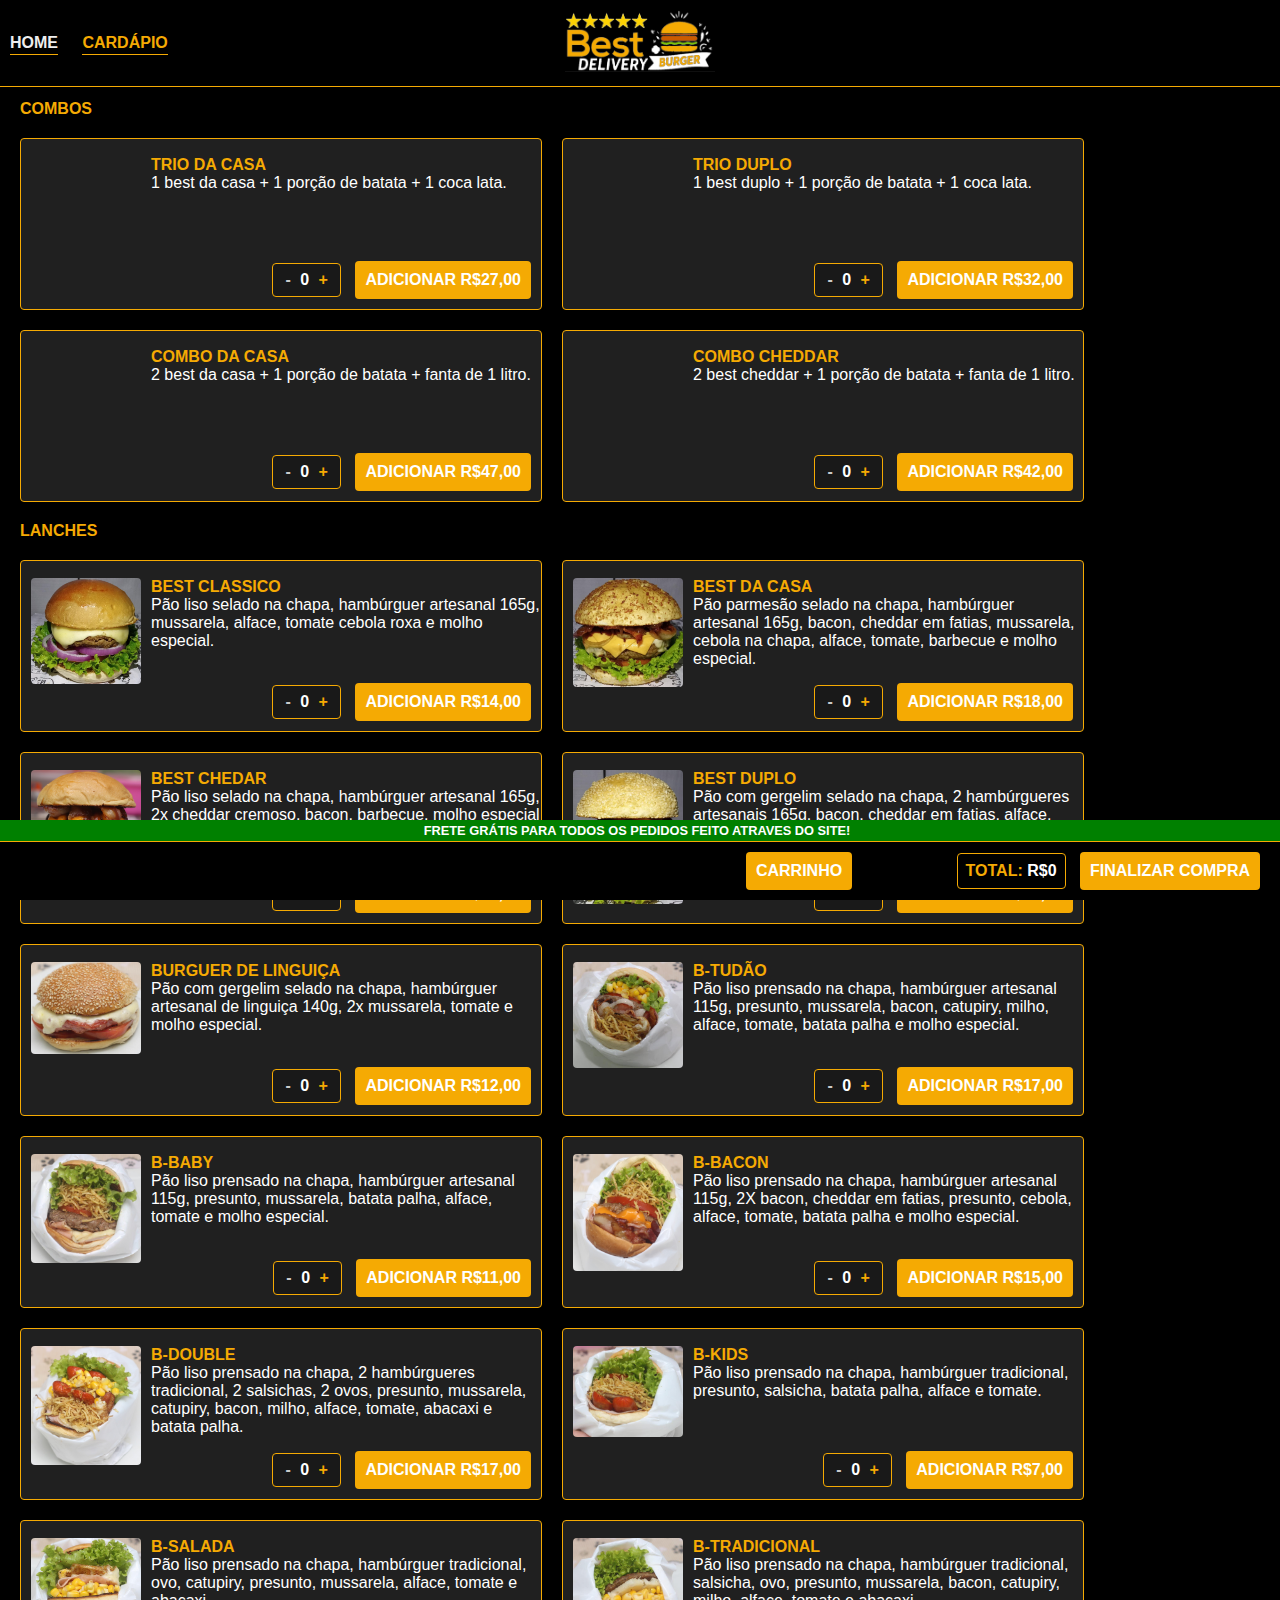
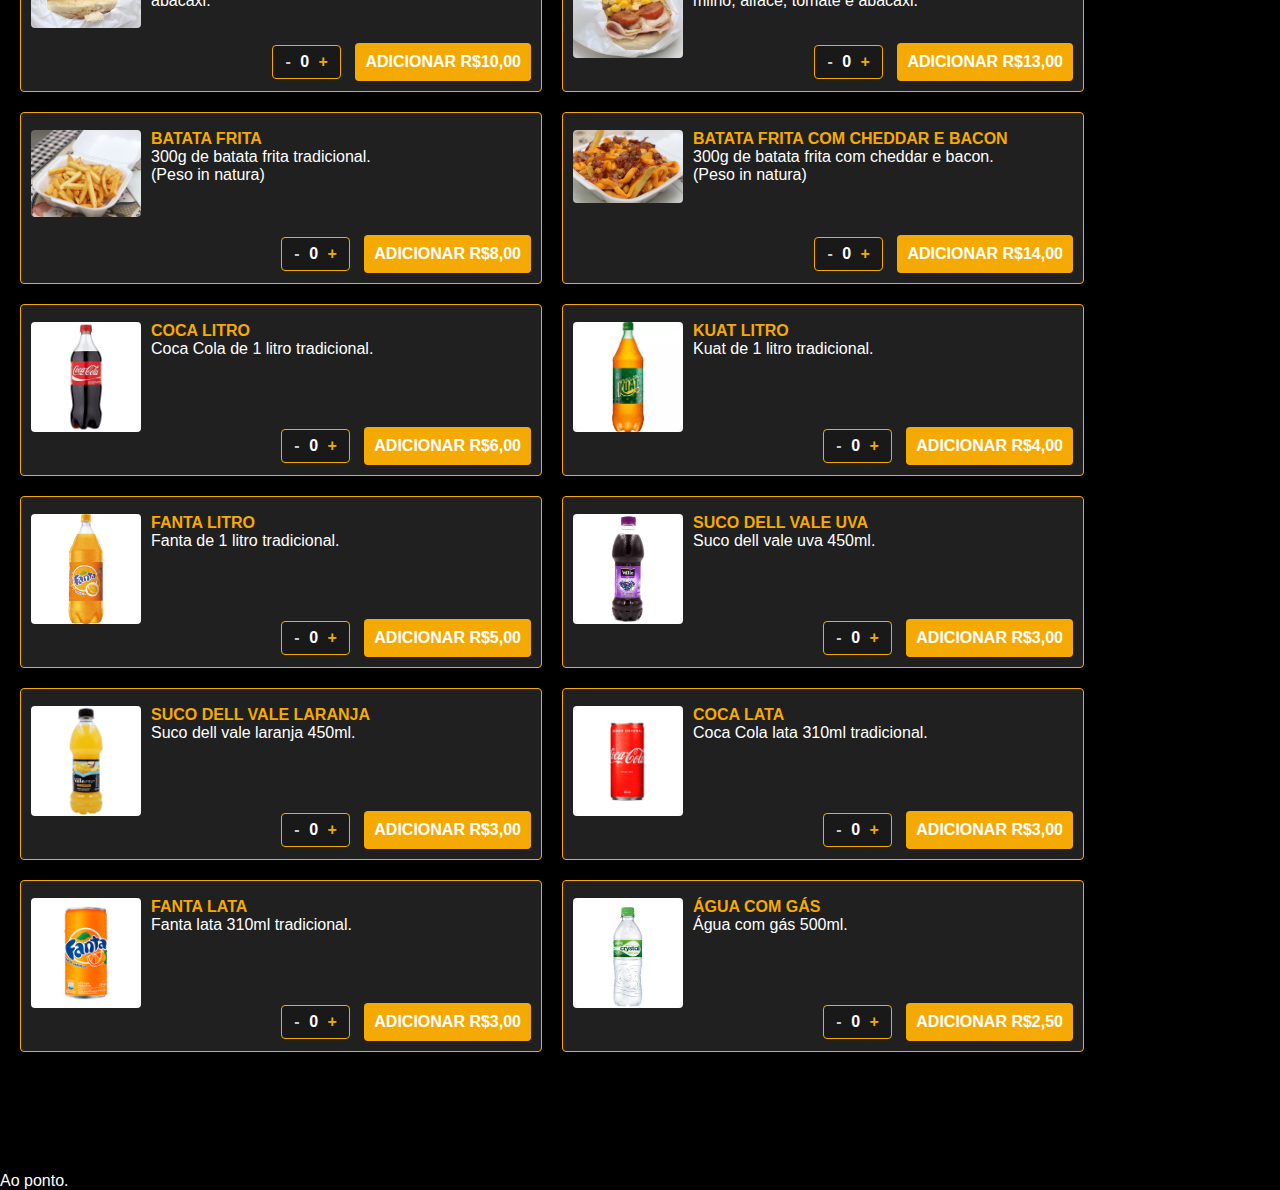
==== commit 2ce3ee99: "Add files via upload" ====
--- a/cardapio.html
+++ b/cardapio.html
@@ -35,10 +35,138 @@
     <main>
         <section>
             <div id="cardapio">
+                <h2 style="margin-left: 20px;">COMBOS</h2>
                 <table>
                     <tr class="item" id="b0">
                         <td>
                             <div class="position">
+                                <img class="images" src="./ImagensBestBurguer/Combo1.png" width="150px" alt="">
+                                <div class="data">
+                                    <h2>TRIO DA CASA</h2>
+                                    1 best da casa + 1 porção de batata + 1 coca lata.         
+                                </div>
+                            </div>
+
+                            <div class="buydiv">
+                                
+                                <label class="meat" style="display: none;">
+                                    Ponto da carne
+                                    <br>
+                                   <select name="" id="carne" style="color: black;">       
+                                       <option value="- Ao ponto" style="color: black;" selected >Ao ponto</option>
+                                       <option value="- Mal passada" style="color: black;">Mal passada</option>
+                                       <option value="- Bem passada" style="color: black;">Bem passada</option>
+                                   </select>
+                                </label>
+                                <button class="removeButton" value="27,00" id="0" style="display: none;"  onclick="menos(), retirar()" >X</button>
+                                <div class="addDiv" style="display: inline-block;">
+                                    <button class="subButton" value="27,00" id="0" style="display: inline-block; color: rgb(202, 202, 202);"  onclick="menos(), retirar()" disabled>-</button>
+                                    <p class="number" style="display: inline-block;">0</p>
+                                    <button class="increaseButton" value="27,00" name="Trio%20Da%20Casa" id="0" style="display: inline-block;" onclick="adicionar()" >+</button>
+                                </div>
+                                <button  class="addbutton" name="Trio%20Da%20Casa " value="27,00" id="0" onclick="adicionar(this.value)" >ADICIONAR R$27,00</button>
+                            </div>
+                        </td>                   
+                    </tr>
+                    <tr class="item" id="b1">
+                        <td>
+                            <div class="position">
+                                <img class="images" src="./ImagensBestBurguer/Combo2.png" width="150px" alt="">
+                                <div class="data">
+                                    <h2>TRIO DUPLO</h2>
+                                   1 best duplo + 1 porção de batata + 1 coca lata.  
+                                </div>
+                            </div>
+
+                            <div class="buydiv">
+                                
+                                <label class="meat" style="display: none;">
+                                    Ponto da carne
+                                    <br>
+                                   <select name="" id="carne" style="color: black;">       
+                                       <option value="- Ao ponto" style="color: black;" selected >Ao ponto</option>
+                                       <option value="- Mal passada" style="color: black;">Mal passada</option>
+                                       <option value="- Bem passada" style="color: black;">Bem passada</option>
+                                   </select>
+                                </label>
+                                <button class="removeButton" value="32,00" id="1" style="display: none;"  onclick="menos(), retirar()" >X</button>
+                                <div class="addDiv" style="display: inline-block;">
+                                    <button class="subButton" value="32,00" id="1" style="display: inline-block; color: rgb(202, 202, 202);"  onclick="menos(), retirar()" disabled>-</button>
+                                    <p class="number" style="display: inline-block;">0</p>
+                                    <button class="increaseButton" value="32,00" name="Trio%20Duplo" id="1" style="display: inline-block;" onclick="adicionar()" >+</button>
+                                </div>
+                                <button  class="addbutton" name="Trio%20Duplo " value="32,00" id="1" onclick="adicionar(this.value)" >ADICIONAR R$32,00</button>
+                            </div>
+                        </td>                   
+                    </tr>
+                    <tr class="item" id="b2">
+                        <td>
+                            <div class="position">
+                                <img class="images" src="./ImagensBestBurguer/Combo3.png" width="150px" alt="">
+                                <div class="data">
+                                    <h2>COMBO DA CASA</h2>
+                                   2 best da casa + 1 porção de batata + fanta de 1 litro.
+                                </div>
+                            </div>
+
+                            <div class="buydiv">
+                                
+                                <label class="meat" style="display: none;">
+                                    Ponto da carne
+                                    <br>
+                                   <select name="" id="carne" style="color: black;">       
+                                       <option value="- Ao ponto" style="color: black;" selected >Ao ponto</option>
+                                       <option value="- Mal passada" style="color: black;">Mal passada</option>
+                                       <option value="- Bem passada" style="color: black;">Bem passada</option>
+                                   </select>
+                                </label>
+                                <button class="removeButton" value="47,00" id="2" style="display: none;"  onclick="menos(), retirar()" >X</button>
+                                <div class="addDiv" style="display: inline-block;">
+                                    <button class="subButton" value="47,00" id="2" style="display: inline-block; color: rgb(202, 202, 202);"  onclick="menos(), retirar()" disabled>-</button>
+                                    <p class="number" style="display: inline-block;">0</p>
+                                    <button class="increaseButton" value="47,00" name="Combo%20Da%20Casa" id="2" style="display: inline-block;" onclick="adicionar()" >+</button>
+                                </div>
+                                <button  class="addbutton" name="Combo%20Da%20Casa " value="47,00" id="2" onclick="adicionar(this.value)" >ADICIONAR R$47,00</button>
+                            </div>
+                        </td>                   
+                    </tr>
+                    <tr class="item" id="b3">
+                        <td>
+                            <div class="position">
+                                <img class="images" src="./ImagensBestBurguer/Combo4.png" width="150px" alt="">
+                                <div class="data">
+                                    <h2>COMBO CHEDDAR</h2>
+                                    2 best cheddar + 1 porção de batata + fanta de 1 litro.                      
+                                </div>
+                            </div>
+
+                            <div class="buydiv">
+                                
+                                <label class="meat" style="display: none;">
+                                    Ponto da carne
+                                    <br>
+                                   <select name="" id="carne" style="color: black;">       
+                                       <option value="- Ao ponto" style="color: black;" selected >Ao ponto</option>
+                                       <option value="- Mal passada" style="color: black;">Mal passada</option>
+                                       <option value="- Bem passada" style="color: black;">Bem passada</option>
+                                   </select>
+                                </label>
+                                <button class="removeButton" value="42,00" id="3" style="display: none;"  onclick="menos(), retirar()" >X</button>
+                                <div class="addDiv" style="display: inline-block;">
+                                    <button class="subButton" value="42,00" id="3" style="display: inline-block; color: rgb(202, 202, 202);"  onclick="menos(), retirar()" disabled>-</button>
+                                    <p class="number" style="display: inline-block;">0</p>
+                                    <button class="increaseButton" value="42,00" name="Combo%20Cheddar" id="3" style="display: inline-block;" onclick="adicionar()" >+</button>
+                                </div>
+                                <button  class="addbutton" name="Combo%20Cheddar " value="42,00" id="3" onclick="adicionar(this.value)" >ADICIONAR R$42,00</button>
+                            </div>
+                        </td>                   
+                    </tr>
+                </table>
+                <h2 style="margin-left: 20px;">LANCHES</h2>
+                <table>
+                    <tr class="item" id="b4">
+                        <td>
+                            <div class="position">
                                 <img class="images" src="./ImagensBestBurguer/BestClassicop.jpg" width="150px" alt="">
                                 <div class="data">
                                     <h2>BEST CLASSICO</h2>
@@ -54,19 +182,20 @@
                                    <select name="" id="carne" style="color: black;">       
                                        <option value="- Ao ponto" style="color: black;" selected >Ao ponto</option>
                                        <option value="- Mal passada" style="color: black;">Mal passada</option>
-                                   </select>
-                                </label>
-                                <button class="removeButton" value="14,00" id="0" style="display: none;"  onclick="menos(), retirar()" >X</button>
-                                <div class="addDiv" style="display: inline-block;">
-                                    <button class="subButton" value="14,00" id="0" style="display: inline-block; color: rgb(202, 202, 202);"  onclick="menos(), retirar()" disabled>-</button>
-                                    <p class="number" style="display: inline-block;">0</p>
-                                    <button class="increaseButton" value="14,00" name="Best%20Classico" id="0" style="display: inline-block;" onclick="adicionar()" >+</button>
-                                </div>
-                                <button  class="addbutton" name="Best%20Classico " value="14,00" id="0" onclick="adicionar(this.value)" >ADICIONAR R$14,00</button>
+                                       <option value="- Bem passada" style="color: black;">Bem passada</option>
+                                   </select>
+                                </label>
+                                <button class="removeButton" value="14,00" id="4" style="display: none;"  onclick="menos(), retirar()" >X</button>
+                                <div class="addDiv" style="display: inline-block;">
+                                    <button class="subButton" value="14,00" id="4" style="display: inline-block; color: rgb(202, 202, 202);"  onclick="menos(), retirar()" disabled>-</button>
+                                    <p class="number" style="display: inline-block;">0</p>
+                                    <button class="increaseButton" value="14,00" name="Best%20Classico" id="4" style="display: inline-block;" onclick="adicionar()" >+</button>
+                                </div>
+                                <button  class="addbutton" name="Best%20Classico " value="14,00" id="4" onclick="adicionar(this.value)" >ADICIONAR R$14,00</button>
                             </div>
                         </td>                   
                     </tr>
-                    <tr class="item" id="b1">
+                    <tr class="item" id="b5">
                         <td> 
                             <div class="position">
                                 <img class="images" src="./ImagensBestBurguer/BestDaCasap2.jpg" width="150px" alt="">
@@ -82,50 +211,52 @@
                                    <select name="" id="carne" style="color: black;">       
                                        <option value="- Ao ponto" style="color: black;" selected >Ao ponto</option>
                                        <option value="- Mal passada" style="color: black;">Mal passada</option>
-                                   </select>
-                                </label>
-                                <button class="removeButton" value="18,00" id="1" style="display: none; "  onclick="menos(), retirar()" >X</button>
-                                <div class="addDiv" style="display: inline-block;">
-                                    <button class="subButton" value="18,00" id="1" style="display: inline-block; color: rgb(202, 202, 202);"  onclick="menos(), retirar()" disabled>-</button>
-                                    <p class="number" style="display: inline-block;">0</p>
-                                    <button class="increaseButton" name="Best%20Da%20Casa."value="18,00" id="1" style="display: inline-block;" onclick="adicionar()" >+</button>
-                                </div>
-                                <button  class="addbutton" name="Best%20Da%20Casa." value="18,00" id="1" onclick="adicionar(this.value)" >ADICIONAR R$18,00</button>
+                                       <option value="- Bem passada" style="color: black;">Bem passada</option>
+                                   </select>
+                                </label>
+                                <button class="removeButton" value="18,00" id="5" style="display: none; "  onclick="menos(), retirar()" >X</button>
+                                <div class="addDiv" style="display: inline-block;">
+                                    <button class="subButton" value="18,00" id="5" style="display: inline-block; color: rgb(202, 202, 202);"  onclick="menos(), retirar()" disabled>-</button>
+                                    <p class="number" style="display: inline-block;">0</p>
+                                    <button class="increaseButton" name="Best%20Da%20Casa."value="18,00" id="5" style="display: inline-block;" onclick="adicionar()" >+</button>
+                                </div>
+                                <button  class="addbutton" name="Best%20Da%20Casa " value="18,00" id="5" onclick="adicionar(this.value)" >ADICIONAR R$18,00</button>
                             </div>
                         </td>
                     </tr>
     
-                    <tr class="item" id="b2">
+                    <tr class="item" id="b6">
                         <td >
                             <div class="position">
                                 <img class="images"  src="./ImagensBestBurguer/bestchedarp.jpg" width="150px" alt="">
                         
                                 <div class="data">
                                     <h2>BEST CHEDAR</h2>
-                                    Pão liso, hambúrguer artesanal 165g, 2x cheddar cremoso, bacon, barbecue, molho especial separado.
-                                    
-                                </div>
-                            </div>
-                            <div class="buydiv">
-                                <label class="meat" style="display: none;">
-                                    Ponto da carne
-                                    <br>
-                                   <select name="" id="carne" style="color: black;">       
-                                       <option value="- Ao ponto" style="color: black;" selected >Ao ponto</option>
-                                       <option value="- Mal passada" style="color: black;">Mal passada</option>
-                                   </select>
-                                </label>
-                                <button class="removeButton" value="16,00" id="2" style="display: none; color: rgb(202, 202, 202);"  onclick="menos(), retirar()" >X</button>
-                                <div class="addDiv" style="display: inline-block;">
-                                    <button class="subButton" value="16,00" id="2" style="display: inline-block; color: rgb(202, 202, 202);"  onclick="menos(), retirar()" disabled>-</button>
-                                    <p class="number" style="display: inline-block;">0</p>
-                                    <button class="increaseButton" value="16,00" name="Best%20Cheddar." id="2" style="display: inline-block;" onclick="adicionar()" >+</button>
-                                </div>
-                                <button  class="addbutton" value="16,00" id="2" name="Best%20Cheddar." onclick="adicionar(this.value)" >ADICIONAR R$16,00</button>
-                            </div>
-                        </td>
-                    </tr>
-                    <tr class="item" id="b3">
+                                    Pão liso selado na chapa, hambúrguer artesanal 165g, 2x cheddar cremoso, bacon, barbecue, molho especial separado.
+                                    
+                                </div>
+                            </div>
+                            <div class="buydiv">
+                                <label class="meat" style="display: none;">
+                                    Ponto da carne
+                                    <br>
+                                   <select name="" id="carne" style="color: black;">       
+                                       <option value="- Ao ponto" style="color: black;" selected >Ao ponto</option>
+                                       <option value="- Mal passada" style="color: black;">Mal passada</option>
+                                       <option value="- Bem passada" style="color: black;">Bem passada</option>
+                                   </select>
+                                </label>
+                                <button class="removeButton" value="16,00" id="6" style="display: none; color: rgb(202, 202, 202);"  onclick="menos(), retirar()" >X</button>
+                                <div class="addDiv" style="display: inline-block;">
+                                    <button class="subButton" value="16,00" id="6" style="display: inline-block; color: rgb(202, 202, 202);"  onclick="menos(), retirar()" disabled>-</button>
+                                    <p class="number" style="display: inline-block;">0</p>
+                                    <button class="increaseButton" value="16,00" name="Best%20Cheddar." id="6" style="display: inline-block;" onclick="adicionar()" >+</button>
+                                </div>
+                                <button  class="addbutton" value="16,00" id="6" name="Best%20Cheddar " onclick="adicionar(this.value)" >ADICIONAR R$16,00</button>
+                            </div>
+                        </td>
+                    </tr>
+                    <tr class="item" id="b7">
                         <td>
                             <div class="position">
                                 <img class="images" src="./ImagensBestBurguer/BestDuplop.jpg" width="150px" alt="">
@@ -142,24 +273,25 @@
                                    <select name="" id="carne" style="color: black;">       
                                        <option value="- Ao ponto" style="color: black;" selected >Ao ponto</option>
                                        <option value="- Mal passada" style="color: black;">Mal passada</option>
-                                   </select>
-                                </label>
-                                <button class="removeButton" value="23,00" id="3" style="display: none; color: rgb(202, 202, 202);"  onclick="menos(), retirar()" >X</button>
-                                <div class="addDiv" style="display: inline-block;">
-                                    <button class="subButton" value="23,00" id="3" style="display: inline-block; color: rgb(202, 202, 202);"  onclick="menos(), retirar()" disabled>-</button>
-                                    <p class="number" style="display: inline-block;">0</p>
-                                    <button class="increaseButton" value="23,00" name="Best%20Duplo." id="3" style="display: inline-block;" onclick="adicionar()" >+</button>
-                                </div>
-                                <button  class="addbutton" value="23,00" id="3" name="Best%20Duplo." onclick="adicionar(this.value)  " >ADICIONAR R$23,00</button>
-                            </div>
-                        </td>
-                    </tr>
-                    <tr class="item" id="b4">
+                                       <option value="- Bem passada" style="color: black;">Bem passada</option>
+                                   </select>
+                                </label>
+                                <button class="removeButton" value="23,00" id="7" style="display: none; color: rgb(202, 202, 202);"  onclick="menos(), retirar()" >X</button>
+                                <div class="addDiv" style="display: inline-block;">
+                                    <button class="subButton" value="23,00" id="7" style="display: inline-block; color: rgb(202, 202, 202);"  onclick="menos(), retirar()" disabled>-</button>
+                                    <p class="number" style="display: inline-block;">0</p>
+                                    <button class="increaseButton" value="23,00" name="Best%20Duplo." id="7" style="display: inline-block;" onclick="adicionar()" >+</button>
+                                </div>
+                                <button  class="addbutton" value="23,00" id="7" name="Best%20Duplo " onclick="adicionar(this.value)  " >ADICIONAR R$23,00</button>
+                            </div>
+                        </td>
+                    </tr>
+                    <tr class="item" id="b8">
                         <td>
                             <div class="position">
                                 <img class="images" src="./ImagensBestBurguer/B-Linguiçap.jpg" width="150px" alt="">
                                 <div class="data">
-                                    <h2>BEST DE LINGUIÇA</h2>
+                                    <h2>BURGUER DE LINGUIÇA</h2>
                                     Pão com gergelim selado na chapa, hambúrguer artesanal de linguiça 140g, 2x mussarela, tomate e molho especial.
                                     
                                 </div>
@@ -171,19 +303,20 @@
                                    <select name="" id="carne" style="color: black;">       
                                        <option value="- Ao ponto" style="color: black;" selected >Ao ponto</option>
                                        <option value="- Mal passada" style="color: black;">Mal passada</option>
-                                   </select>
-                                </label>
-                                <button class="removeButton" value="12,00" id="4" style="display: none; color: rgb(202, 202, 202);"  onclick="menos(), retirar()" >X</button>
-                                <div class="addDiv" style="display: inline-block;">
-                                    <button class="subButton" value="12,00" id="4" style="display: inline-block; color: rgb(202, 202, 202);"  onclick="menos(), retirar()" disabled>-</button>
-                                    <p class="number" style="display: inline-block;">0</p>
-                                    <button class="increaseButton" value="12,00" id="4" name="Best%20De%20Linguiça."style="display: inline-block;" onclick="adicionar()" >+</button>
-                                </div>
-                                <button  class="addbutton" value="12,00" id="4" name="Best%20De%20Linguiça." onclick="adicionar(this.value)" >ADICIONAR R$12,00</button>
-                            </div>
-                        </td>
-                    </tr>
-                    <tr class="item" id="b5">
+                                       <option value="- Bem passada" style="color: black;">Bem passada</option>
+                                   </select>
+                                </label>
+                                <button class="removeButton" value="12,00" id="8" style="display: none; color: rgb(202, 202, 202);"  onclick="menos(), retirar()" >X</button>
+                                <div class="addDiv" style="display: inline-block;">
+                                    <button class="subButton" value="12,00" id="8" style="display: inline-block; color: rgb(202, 202, 202);"  onclick="menos(), retirar()" disabled>-</button>
+                                    <p class="number" style="display: inline-block;">0</p>
+                                    <button class="increaseButton" value="12,00" id="8" name="Burguer%20De%20Linguiça."style="display: inline-block;" onclick="adicionar()" >+</button>
+                                </div>
+                                <button  class="addbutton" value="12,00" id="8" name="Burguer%20De%20Linguiça " onclick="adicionar(this.value)" >ADICIONAR R$12,00</button>
+                            </div>
+                        </td>
+                    </tr>
+                    <tr class="item" id="b9">
                         <td >
                             <div class="position">
                                 <img class="images" src="./ImagensBestBurguer/B-Tudãop.jpg" width="150px" alt="">
@@ -200,21 +333,22 @@
                                        <select name="" id="carne" style="color: black;">       
                                            <option value="- Ao ponto" style="color: black;" selected >Ao ponto</option>
                                            <option value="- Mal passada" style="color: black;">Mal passada</option>
+                                           <option value="- Bem passada" style="color: black;">Bem passada</option>
                                        </select>
                                     </label>
-                                    <button class="removeButton" value="17,00" id="5" style="display: none; color: rgb(202, 202, 202);"  onclick="menos(), retirar()" >X</button>
+                                    <button class="removeButton" value="17,00" id="9" style="display: none; color: rgb(202, 202, 202);"  onclick="menos(), retirar()" >X</button>
                                     <div class="addDiv" style="display: inline-block;">
-                                        <button class="subButton" value="17,00" id="5" style="display: inline-block; color: rgb(202, 202, 202);"  onclick="menos(), retirar()" disabled>-</button>
+                                        <button class="subButton" value="17,00" id="9" style="display: inline-block; color: rgb(202, 202, 202);"  onclick="menos(), retirar()" disabled>-</button>
                                         <p class="number" style="display: inline-block;">0</p>
-                                        <button class="increaseButton" value="17,00" name="B-Tudão." id="5" style="display: inline-block;" onclick="adicionar()" >+</button>
+                                        <button class="increaseButton" value="17,00" name="B-Tudão." id="9" style="display: inline-block;" onclick="adicionar()" >+</button>
                                     </div>
-                                    <button  class="addbutton" value="17,00" id="5" name="B-Tudão." onclick="adicionar(this.value)" >ADICIONAR R$17,00</button>
+                                    <button  class="addbutton" value="17,00" id="9" name="B-Tudão " onclick="adicionar(this.value)" >ADICIONAR R$17,00</button>
                                 </div>
                             </td>
                             </div>
     
                     </tr>
-                    <tr class="item" id="b6">
+                    <tr class="item" id="b10">
                         <td>
                             <div class="position">
                                 <img class="images" src="./ImagensBestBurguer/b-babyp.jpg" width="150px" alt="">
@@ -232,20 +366,21 @@
                                    <select name="" id="carne" style="color: black;">       
                                        <option value="- Ao ponto" style="color: black;" selected >Ao ponto</option>
                                        <option value="- Mal passada" style="color: black;">Mal passada</option>
-                                   </select>
-                                </label>
-                                <button class="removeButton" value="11,00" id="6" style="display: none; color: rgb(202, 202, 202);"  onclick="menos(), retirar()" >X</button>
-                                <div class="addDiv" style="display: inline-block;">
-                                    <button class="subButton" value="11,00" id="6" style="display: inline-block; color: rgb(202, 202, 202);"  onclick="menos(), retirar()" disabled>-</button>
-                                    <p class="number" style="display: inline-block;">0</p>
-                                    <button class="increaseButton" value="11,00" name="B-Baby." id="6" style="display: inline-block;" onclick="adicionar()">+</button>
-                                </div>
-                                <button  class="addbutton" value="11,00" name="B-Baby."  id="6" onclick="adicionar(this.value)" >ADICIONAR R$11,00</button>
+                                       <option value="- Bem passada" style="color: black;">Bem passada</option>
+                                   </select>
+                                </label>
+                                <button class="removeButton" value="11,00" id="10" style="display: none; color: rgb(202, 202, 202);"  onclick="menos(), retirar()" >X</button>
+                                <div class="addDiv" style="display: inline-block;">
+                                    <button class="subButton" value="11,00" id="10" style="display: inline-block; color: rgb(202, 202, 202);"  onclick="menos(), retirar()" disabled>-</button>
+                                    <p class="number" style="display: inline-block;">0</p>
+                                    <button class="increaseButton" value="11,00" name="B-Baby." id="10" style="display: inline-block;" onclick="adicionar()">+</button>
+                                </div>
+                                <button  class="addbutton" value="11,00" name="B-Baby "  id="10" onclick="adicionar(this.value)" >ADICIONAR R$11,00</button>
                             </div>
                         </td>
                     </tr>
                     
-                    <tr class="item" id="b7">
+                    <tr class="item" id="b11">
                         <td>
                             <div class="position">
                                 <img class="images" id="b-bacon" src="./ImagensBestBurguer/b-baconp.jpg" width="150px" alt="">
@@ -262,19 +397,20 @@
                                    <select name="" id="carne" style="color: black;">       
                                        <option value="- Ao ponto" style="color: black;" selected >Ao ponto</option>
                                        <option value="- Mal passada" style="color: black;">Mal passada</option>
-                                   </select>
-                                </label>
-                                <button class="removeButton" value="15,00" id="7" style="display: none; color: rgb(202, 202, 202);"  onclick="menos(), retirar()" >X</button>
-                                <div class="addDiv" style="display: inline-block;">
-                                    <button class="subButton" value="15,00" id="7" style="display: inline-block; color: rgb(202, 202, 202);"  onclick="menos(), retirar()" disabled>-</button>
-                                    <p class="number" style="display: inline-block;">0</p>
-                                    <button class="increaseButton" value="15,00" name="B-Bacon." id="7" style="display: inline-block;"onclick="adicionar()" >+</button>
-                                </div>
-                                <button  class="addbutton" value="15,00" id="7" name="B-Bacon." onclick="adicionar(this.value)" >ADICIONAR R$15,00</button>
-                            </div>
-                        </td>
-                    </tr>
-                    <tr class="item" id="b8">
+                                       <option value="- Bem passada" style="color: black;">Bem passada</option>
+                                   </select>
+                                </label>
+                                <button class="removeButton" value="15,00" id="11" style="display: none; color: rgb(202, 202, 202);"  onclick="menos(), retirar()" >X</button>
+                                <div class="addDiv" style="display: inline-block;">
+                                    <button class="subButton" value="15,00" id="11" style="display: inline-block; color: rgb(202, 202, 202);"  onclick="menos(), retirar()" disabled>-</button>
+                                    <p class="number" style="display: inline-block;">0</p>
+                                    <button class="increaseButton" value="15,00" name="B-Bacon." id="11" style="display: inline-block;"onclick="adicionar()" >+</button>
+                                </div>
+                                <button  class="addbutton" value="15,00" id="11" name="B-Bacon " onclick="adicionar(this.value)" >ADICIONAR R$15,00</button>
+                            </div>
+                        </td>
+                    </tr>
+                    <tr class="item" id="b12">
                         <td>
                             <div class="position">
                                 <img class="images" src="./ImagensBestBurguer/b-doublep.jpg" width="150px" alt="">
@@ -291,19 +427,20 @@
                                    <select name="" id="carne" style="color: black;">       
                                        <option value="- Ao ponto" style="color: black;" selected >Ao ponto</option>
                                        <option value="- Mal passada" style="color: black;">Mal passada</option>
-                                   </select>
-                                </label>
-                                <button class="removeButton" value="17,00" id="8" style="display: none; color: rgb(202, 202, 202);"  onclick="menos(), retirar()" >X</button>
-                                <div class="addDiv" style="display: inline-block;">
-                                    <button class="subButton" value="17,00" id="8" style="display: inline-block; color: rgb(202, 202, 202);"  onclick="menos(), retirar()" disabled>-</button>
-                                    <p class="number" style="display: inline-block;">0</p>
-                                    <button class="increaseButton" value="17,00" id="8" name="B-Double." style="display: inline-block;" onclick="adicionar()" >+</button>
-                                </div>
-                                <button  class="addbutton" value="17,00" id="8" name="B-Double." onclick="adicionar(this.value)" >ADICIONAR R$17,00</button>
-                            </div>
-                        </td>
-                    </tr>
-                    <tr class="item" id="b9">
+                                       <option value="- Bem passada" style="color: black;">Bem passada</option>
+                                   </select>
+                                </label>
+                                <button class="removeButton" value="17,00" id="12" style="display: none; color: rgb(202, 202, 202);"  onclick="menos(), retirar()" >X</button>
+                                <div class="addDiv" style="display: inline-block;">
+                                    <button class="subButton" value="17,00" id="12" style="display: inline-block; color: rgb(202, 202, 202);"  onclick="menos(), retirar()" disabled>-</button>
+                                    <p class="number" style="display: inline-block;">0</p>
+                                    <button class="increaseButton" value="17,00" id="12" name="B-Double." style="display: inline-block;" onclick="adicionar()" >+</button>
+                                </div>
+                                <button  class="addbutton" value="17,00" id="12" name="B-Double " onclick="adicionar(this.value)" >ADICIONAR R$17,00</button>
+                            </div>
+                        </td>
+                    </tr>
+                    <tr class="item" id="b13">
                             <td>
                                 <div class="position">
                                     <img class="images" src="./ImagensBestBurguer/B-kidsp.jpg" width="150px" alt="">
@@ -320,19 +457,20 @@
                                        <select name="" id="carne" style="color: black;">       
                                            <option value="- Ao ponto" style="color: black;" selected >Ao ponto</option>
                                            <option value="- Mal passada" style="color: black;">Mal passada</option>
+                                           <option value="- Bem passada" style="color: black;">Bem passada</option>
                                        </select>
                                     </label>
-                                    <button class="removeButton" value="7,00" id="9" style="display: none; color: rgb(202, 202, 202);"  onclick="menos(), retirar()" >X</button>
+                                    <button class="removeButton" value="7,00" id="13" style="display: none; color: rgb(202, 202, 202);"  onclick="menos(), retirar()" >X</button>
                                     <div class="addDiv" style="display: inline-block;">
                                        
-                                        <button class="subButton" value="7,00" id="9" style="display: inline-block; color: rgb(202, 202, 202);"  onclick="menos(), retirar()" disabled>-</button>
+                                        <button class="subButton" value="7,00" id="13" style="display: inline-block; color: rgb(202, 202, 202);"  onclick="menos(), retirar()" disabled>-</button>
                                         <p class="number" style="display: inline-block;">0</p>
-                                        <button class="increaseButton" value="7,00" id="9" name="B-Kids." style="display: inline-block;"onclick="adicionar()" >+</button>
+                                        <button class="increaseButton" value="7,00" id="13" name="B-Kids." style="display: inline-block;"onclick="adicionar()" >+</button>
                                     </div>
-                                    <button  class="addbutton" value="7,00" id="9" name="B-Kids."  onclick="adicionar(this.value)" >ADICIONAR R$7,00</button>
+                                    <button  class="addbutton" value="7,00" id="13" name="B-Kids "  onclick="adicionar(this.value)" >ADICIONAR R$7,00</button>
                                 </div>            
                     </tr>
-                    <tr class="item" id="b10">
+                    <tr class="item" id="b14">
                         <td>
                             <div class="position">
                                 <img class="images"  src="./ImagensBestBurguer/B-saladap.jpg" width="150px" alt="">
@@ -350,20 +488,21 @@
                                    <select name="" id="carne" style="color: black;">       
                                        <option value="- Ao ponto" style="color: black;" selected >Ao ponto</option>
                                        <option value="- Mal passada" style="color: black;">Mal passada</option>
-                                   </select>
-                                </label>
-                                <button class="removeButton" value="10,00" id="10" style="display: none; color: rgb(202, 202, 202);"  onclick="menos(), retirar()" >X</button>
-                                <div class="addDiv" style="display: inline-block;">
-                                    
-                                    <button class="subButton" value="10,00" id="10" style="display: inline-block; color: rgb(202, 202, 202);"  onclick="menos(), retirar()" disabled>-</button>
-                                    <p class="number" style="display: inline-block;">0</p>
-                                    <button class="increaseButton" value="10,00" id="10"  name="B-Salada."  style="display: inline-block;"onclick="adicionar()" >+</button>
-                                </div>
-                                <button  class="addbutton" value="10,00" id="10" name="B-Salada." onclick="adicionar()" >ADICIONAR R$10,00</button>
+                                       <option value="- Bem passada" style="color: black;">Bem passada</option>
+                                   </select>
+                                </label>
+                                <button class="removeButton" value="10,00" id="14" style="display: none; color: rgb(202, 202, 202);"  onclick="menos(), retirar()" >X</button>
+                                <div class="addDiv" style="display: inline-block;">
+                                    
+                                    <button class="subButton" value="10,00" id="14" style="display: inline-block; color: rgb(202, 202, 202);"  onclick="menos(), retirar()" disabled>-</button>
+                                    <p class="number" style="display: inline-block;">0</p>
+                                    <button class="increaseButton" value="10,00" id="14"  name="B-Salada."  style="display: inline-block;"onclick="adicionar()" >+</button>
+                                </div>
+                                <button  class="addbutton" value="10,00" id="14" name="B-Salada " onclick="adicionar()" >ADICIONAR R$10,00</button>
                             </div>   
                         </td>
                     </tr>
-                    <tr class="item" id="b11">
+                    <tr class="item" id="b15">
                         <td>
                             <div class="position">
                                 <img class="images" src="./ImagensBestBurguer/B-tradicionalp.jpg" width="150px" alt="">
@@ -381,21 +520,22 @@
                                    <select name="" id="carne" style="color: black;">       
                                        <option value="- Ao ponto" style="color: black;" selected >Ao ponto</option>
                                        <option value="- Mal passada" style="color: black;">Mal passada</option>
-                                   </select>
-                                </label>
-                                <button class="removeButton" value="13,00" id="11" style="display: none; color: rgb(202, 202, 202);"  onclick="menos(), retirar()" >X</button>
-                                <div class="addDiv" style="display: inline-block;">
-                                   
-                                    <button class="subButton" value="13,00" id="11" style="display: inline-block; color: rgb(202, 202, 202);"  onclick="menos(), retirar()" disabled>-</button>
-                                    <p class="number" style="display: inline-block;">0</p>
-                                    <button class="increaseButton" value="13,00" id="11" name="B-Tradicional." style="display: inline-block;" onclick="adicionar()" >+</button>
-                                </div>
-                                <button  class="addbutton" value="13,00" id="11" name="B-Tradicional." onclick="adicionar(this.value)" >ADICIONAR R$13,00</button>
+                                       <option value="- Bem passada" style="color: black;">Bem passada</option>
+                                   </select>
+                                </label>
+                                <button class="removeButton" value="13,00" id="15" style="display: none; color: rgb(202, 202, 202);"  onclick="menos(), retirar()" >X</button>
+                                <div class="addDiv" style="display: inline-block;">
+                                   
+                                    <button class="subButton" value="13,00" id="15" style="display: inline-block; color: rgb(202, 202, 202);"  onclick="menos(), retirar()" disabled>-</button>
+                                    <p class="number" style="display: inline-block;">0</p>
+                                    <button class="increaseButton" value="13,00" id="15" name="B-Tradicional." style="display: inline-block;" onclick="adicionar()" >+</button>
+                                </div>
+                                <button  class="addbutton" value="13,00" id="15" name="B-Tradicional " onclick="adicionar(this.value)" >ADICIONAR R$13,00</button>
                             </div>  
                         
                         </td>
                     </tr>
-                    <tr class="item" id="b12">
+                    <tr class="item" id="b16">
                         <td>
                             <div class="position">
                                 <img class="images" src="./ImagensBestBurguer/batatafritap.jpg" width="150px" alt="">
@@ -403,23 +543,27 @@
                                 <div class="data">
                                     <h2>BATATA FRITA</h2>
                                     300g de batata frita tradicional.
+                                    <br>
+                                    (Peso in natura)
                                     
                                 </div>
                             </div>
                             <div class="buydiv">
                                 <label class="meat"></label>
-                                <button class="removeButton" value="8,00" id="12" style="display: none; color: rgb(202, 202, 202);"  onclick="menos(), retirar()" >X</button>
-                                <div class="addDiv" style="display: inline-block;">
-                                   
-                                    <button class="subButton" value="8,00" id="12" style="display: inline-block; color: rgb(202, 202, 202);"  onclick="menos(), retirar()" disabled>-</button>
-                                    <p class="number" style="display: inline-block;">0</p>
-                                    <button class="increaseButton" value="8,00" id="12" name="Batata%20frita." style="display: inline-block;" onclick="adicionar()" >+</button>
-                                </div>
-                                <button  class="addbutton" value="8,00" id="12" name="Batata%20frita." onclick="adicionar(this.value)" >ADICIONAR R$8,00</button>
+                                <select name="" id="carne" style="color: black; display: none;">       
+                                </select>
+                                <button class="removeButton" value="8,00" id="16" style="display: none; color: rgb(202, 202, 202);"  onclick="menos(), retirar()" >X</button>
+                                <div class="addDiv" style="display: inline-block;">
+                                   
+                                    <button class="subButton" value="8,00" id="16" style="display: inline-block; color: rgb(202, 202, 202);"  onclick="menos(), retirar()" disabled>-</button>
+                                    <p class="number" style="display: inline-block;">0</p>
+                                    <button class="increaseButton" value="8,00" id="16" name="Batata%20frita." style="display: inline-block;" onclick="adicionar()" >+</button>
+                                </div>
+                                <button  class="addbutton" value="8,00" id="16" name="Batata%20frita " onclick="adicionar(this.value)" >ADICIONAR R$8,00</button>
                             </div>  
                         </td>
                     </tr>
-                    <tr class="item" id="b13">
+                    <tr class="item" id="b17">
                         <td>
                             <div class="position">
                                 <img class="images" src="./ImagensBestBurguer/batatachedarebacon.jpeg" width="150px" alt="">
@@ -427,24 +571,28 @@
                                 <div class="data">
                                     <h2>BATATA FRITA COM CHEDDAR E BACON</h2>
                                     300g de batata frita com cheddar e bacon.
+                                    <br>
+                                    (Peso in natura)
                                     
                                 </div>
                             </div>
                             <div class="buydiv">
                                 <label class="meat"></label>
-                                <button class="removeButton" value="14,00" id="13" style="display: none; color: rgb(202, 202, 202);"  onclick="menos(), retirar()" >X</button>
-                                <div class="addDiv" style="display: inline-block;">
-                                   
-                                    <button class="subButton" value="14,00" id="13" style="display: inline-block; color: rgb(202, 202, 202);"  onclick="menos(), retirar()" disabled>-</button>
-                                    <p class="number" style="display: inline-block;">0</p>
-                                    <button class="increaseButton" value="14,00" id="13" name="Batata%20frita%20com%20cheddar%20e%20bacon." style="display: inline-block;" onclick="adicionar()" >+</button>
-                                </div>
-                                <button  class="addbutton" value="14,00" id="13" name="Batata%20frita%20com%20cheddar%20e%20bacon." onclick="adicionar(this.value)" >ADICIONAR R$14,00</button>
+                                <select name="" id="carne" style="color: black; display: none;">       
+                                </select>
+                                <button class="removeButton" value="14,00" id="17" style="display: none; color: rgb(202, 202, 202);"  onclick="menos(), retirar()" >X</button>
+                                <div class="addDiv" style="display: inline-block;">
+                                   
+                                    <button class="subButton" value="14,00" id="17" style="display: inline-block; color: rgb(202, 202, 202);"  onclick="menos(), retirar()" disabled>-</button>
+                                    <p class="number" style="display: inline-block;">0</p>
+                                    <button class="increaseButton" value="14,00" id="17" name="Batata%20frita%20com%20cheddar%20e%20bacon." style="display: inline-block;" onclick="adicionar()" >+</button>
+                                </div>
+                                <button  class="addbutton" value="14,00" id="17" name="Batata%20frita%20com%20cheddar%20e%20bacon." onclick="adicionar(this.value)" >ADICIONAR R$14,00</button>
                             </div>  
                         </td>
     
                     </tr>
-                    <tr class="item" id="b14">
+                    <tr class="item" id="b18">
                         <td>
                             <div class="position">
                                 <img class="images" src="./ImagensBestBurguer/cocacola1litro.jpg" width="150px" alt="">
@@ -457,18 +605,20 @@
                             </div>
                             <div class="buydiv">
                                 <label class="meat"></label>
-                                <button class="removeButton" value="6,00" id="14" style="display: none; color: rgb(202, 202, 202);"  onclick="menos(), retirar()" >X</button>
+                                <select name="" id="carne" style="color: black; display: none;">       
+                                </select>
+                                <button class="removeButton" value="6,00" id="18" style="display: none; color: rgb(202, 202, 202);"  onclick="menos(), retirar()" >X</button>
                                 <div class="addDiv" style="display: inline-block;">
                                   
-                                    <button class="subButton" value="6,00" id="14" style="display: inline-block; color: rgb(202, 202, 202);"  onclick="menos(), retirar()" disabled>-</button>
-                                    <p class="number" style="display: inline-block;">0</p>
-                                    <button class="increaseButton" value="6,00" id="14" name="Coca%20litro" style="display: inline-block;" onclick="adicionar()" >+</button>
-                                </div>
-                                <button  class="addbutton" value="6,00" id="14" name="Coca%20cola" onclick="adicionar(this.value)" >ADICIONAR R$6,00</button>
+                                    <button class="subButton" value="6,00" id="18" style="display: inline-block; color: rgb(202, 202, 202);"  onclick="menos(), retirar()" disabled>-</button>
+                                    <p class="number" style="display: inline-block;">0</p>
+                                    <button class="increaseButton" value="6,00" id="18" name="Coca%20Cola%20litro" style="display: inline-block;" onclick="adicionar()" >+</button>
+                                </div>
+                                <button  class="addbutton" value="6,00" id="18" name="Coca%20Cola%20litro" onclick="adicionar(this.value)" >ADICIONAR R$6,00</button>
                             </div>  
                         </td>
                     </tr>
-                    <tr class="item" id="b15">
+                    <tr class="item" id="b19">
                         <td>
                             <div class="position">
                                 <img class="images" src="./ImagensBestBurguer/kuat1litro.jpg" width="150px" alt="">
@@ -482,19 +632,21 @@
                             </div>
                             <div class="buydiv">
                                 <label class="meat"></label>
-                                <button class="removeButton" value="4,00" id="15" style="display: none; color: rgb(202, 202, 202);"  onclick="menos(), retirar()" >X</button>
-                                <div class="addDiv" style="display: inline-block;">
-                                   
-                                    <button class="subButton" value="4,00" id="15" style="display: inline-block; color: rgb(202, 202, 202);"  onclick="menos(), retirar()" disabled>-</button>
-                                    <p class="number" style="display: inline-block;">0</p>
-                                    <button class="increaseButton" value="4,00" id="15" name="Kuat%20litro" style="display: inline-block;" onclick="adicionar()" >+</button>
-                                </div>
-                                <button  class="addbutton" value="4,00" id="15" name="Kuat%20litro" onclick="adicionar(this.value)" >ADICIONAR R$4,00</button>
+                                <select name="" id="carne" style="color: black; display: none;">       
+                                </select>
+                                <button class="removeButton" value="4,00" id="19" style="display: none; color: rgb(202, 202, 202);"  onclick="menos(), retirar()" >X</button>
+                                <div class="addDiv" style="display: inline-block;">
+                                   
+                                    <button class="subButton" value="4,00" id="19" style="display: inline-block; color: rgb(202, 202, 202);"  onclick="menos(), retirar()" disabled>-</button>
+                                    <p class="number" style="display: inline-block;">0</p>
+                                    <button class="increaseButton" value="4,00" id="19" name="Kuat%20litro" style="display: inline-block;" onclick="adicionar()" >+</button>
+                                </div>
+                                <button  class="addbutton" value="4,00" id="19" name="Kuat%20litro" onclick="adicionar(this.value)" >ADICIONAR R$4,00</button>
                             </div>  
                         </td>
     
                     </tr>
-                    <tr class="item" id="b16">
+                    <tr class="item" id="b20">
                         <td>
                             <div class="position">
                                 <img class="images" src="./ImagensBestBurguer/fanta1litro.jpg" width="150px" alt="">
@@ -507,18 +659,20 @@
                             </div>
                             <div class="buydiv">
                                 <label class="meat"></label>
-                                <button class="removeButton" value="5,00" id="16" style="display: none; color: rgb(202, 202, 202);"  onclick="menos(), retirar()" >X</button>
-                                <div class="addDiv" style="display: inline-block;">
-                                   
-                                    <button class="subButton" value="5,00" id="16" style="display: inline-block; color: rgb(202, 202, 202);"  onclick="menos(), retirar()" disabled>-</button>
-                                    <p class="number" style="display: inline-block;">0</p>
-                                    <button class="increaseButton" value="5,00" id="16" name="Fanta%20litro" style="display: inline-block;" onclick="adicionar()" >+</button>
-                                </div>
-                                <button  class="addbutton" value="5,00" id="16" name="Fanta%20litro" onclick="adicionar(this.value)" >ADICIONAR R$5,00</button>
+                                <select name="" id="carne" style="color: black; display: none;">       
+                                </select>
+                                <button class="removeButton" value="5,00" id="20" style="display: none; color: rgb(202, 202, 202);"  onclick="menos(), retirar()" >X</button>
+                                <div class="addDiv" style="display: inline-block;">
+                                   
+                                    <button class="subButton" value="5,00" id="20" style="display: inline-block; color: rgb(202, 202, 202);"  onclick="menos(), retirar()" disabled>-</button>
+                                    <p class="number" style="display: inline-block;">0</p>
+                                    <button class="increaseButton" value="5,00" id="20" name="Fanta%20litro" style="display: inline-block;" onclick="adicionar()" >+</button>
+                                </div>
+                                <button  class="addbutton" value="5,00" id="20" name="Fanta%20litro" onclick="adicionar(this.value)" >ADICIONAR R$5,00</button>
                             </div>  
                         </td>
                     </tr>
-                    <tr class="item" id="b17">
+                    <tr class="item" id="b21">
                         <td>
                             <div class="position">
                                 <img class="images" src="./ImagensBestBurguer/dellvale.jpg" width="150px" alt="">
@@ -530,18 +684,20 @@
                             </div>
                             <div class="buydiv">
                                 <label class="meat"></label>
-                                <button class="removeButton" value="3,00" id="17" style="display: none; color: rgb(202, 202, 202);"  onclick="menos(), retirar()" >X</button>
+                                <select name="" id="carne" style="color: black; display: none;">       
+                                </select>
+                                <button class="removeButton" value="3,00" id="21" style="display: none; color: rgb(202, 202, 202);"  onclick="menos(), retirar()" >X</button>
                                 <div class="addDiv" style="display: inline-block;">
                                   
-                                    <button class="subButton" value="3,00" id="17" style="display: inline-block; color: rgb(202, 202, 202);"  onclick="menos(), retirar()" disabled>-</button>
-                                    <p class="number" style="display: inline-block;">0</p>
-                                    <button class="increaseButton" value="3,00" id="17" name="Dell%20vale%20uva" style="display: inline-block;" onclick="adicionar()" >+</button>
-                                </div>
-                                <button  class="addbutton" value="3,00" id="17" name="Dell%20vale%20uva" onclick="adicionar(this.value)" >ADICIONAR R$3,00</button>
+                                    <button class="subButton" value="3,00" id="21" style="display: inline-block; color: rgb(202, 202, 202);"  onclick="menos(), retirar()" disabled>-</button>
+                                    <p class="number" style="display: inline-block;">0</p>
+                                    <button class="increaseButton" value="3,00" id="21" name="Dell%20vale%20uva" style="display: inline-block;" onclick="adicionar()" >+</button>
+                                </div>
+                                <button  class="addbutton" value="3,00" id="21" name="Dell%20vale%20uva" onclick="adicionar(this.value)" >ADICIONAR R$3,00</button>
                             </div>  
                         </td>
                     </tr>
-                    <tr class="item" id="b18">
+                    <tr class="item" id="b22">
                         <td>
                             <div class="position">
                                 <img class="images" src="./ImagensBestBurguer/dellvalelaranja.jpg" width="150px" alt="">
@@ -553,18 +709,20 @@
                             </div>
                             <div class="buydiv">
                                 <label class="meat"></label>
-                                <button class="removeButton" value="3,00" id="18" style="display: none; color: rgb(202, 202, 202);"  onclick="menos(), retirar()" >X</button>
-                                <div class="addDiv" style="display: inline-block;">
-
-                                    <button class="subButton" value="3,00" id="18" style="display: inline-block; color: rgb(202, 202, 202);"  onclick="menos(), retirar()" disabled>-</button>
-                                    <p class="number" style="display: inline-block;">0</p>
-                                    <button class="increaseButton" value="3,00" id="18" name="Dell%20vale%20uva" style="display: inline-block;" onclick="adicionar()" >+</button>
-                                </div>
-                                <button  class="addbutton" value="3,00" id="18" name="Dell%20vale%20uva" onclick="adicionar(this.value)" >ADICIONAR R$3,00</button>
+                                <select name="" id="carne" style="color: black; display: none;">       
+                                </select>
+                                <button class="removeButton" value="3,00" id="22" style="display: none; color: rgb(202, 202, 202);"  onclick="menos(), retirar()" >X</button>
+                                <div class="addDiv" style="display: inline-block;">
+
+                                    <button class="subButton" value="3,00" id="22" style="display: inline-block; color: rgb(202, 202, 202);"  onclick="menos(), retirar()" disabled>-</button>
+                                    <p class="number" style="display: inline-block;">0</p>
+                                    <button class="increaseButton" value="3,00" id="22" name="Dell%20vale%20laranja" style="display: inline-block;" onclick="adicionar()" >+</button>
+                                </div>
+                                <button  class="addbutton" value="3,00" id="22" name="Dell%20vale%20laranja" onclick="adicionar(this.value)" >ADICIONAR R$3,00</button>
                             </div>  
                         </td>
                     </tr>
-                    <tr class="item" id="b19">
+                    <tr class="item" id="b23">
                         <td>
                             <div class="position">
                                 <img class="images" src="./ImagensBestBurguer/cocalata.jpg" width="150px" alt="">
@@ -577,20 +735,22 @@
                                 </div>
                                 <div class="buydiv">
                                     <label class="meat"></label>
-                                    <button class="removeButton" value="3,00" id="19" style="display: none; color: rgb(202, 202, 202);"  onclick="menos(), retirar()" >X</button>
+                                    <select name="" id="carne" style="color: black; display: none;">       
+                                    </select>
+                                    <button class="removeButton" value="3,00" id="23" style="display: none; color: rgb(202, 202, 202);"  onclick="menos(), retirar()" >X</button>
                                     <div class="addDiv" style="display: inline-block;">
                                         
-                                        <button class="subButton" value="3,00" id="19" style="display: inline-block; color: rgb(202, 202, 202);"  onclick="menos(), retirar()" disabled>-</button>
+                                        <button class="subButton" value="3,00" id="23" style="display: inline-block; color: rgb(202, 202, 202);"  onclick="menos(), retirar()" disabled>-</button>
                                         <p class="number" style="display: inline-block;">0</p>
-                                        <button class="increaseButton" value="3,00" id="19" name="Coca%20lata" style="display: inline-block;" onclick="adicionar()" >+</button>
+                                        <button class="increaseButton" value="3,00" id="23" name="Coca%20Cola%20lata" style="display: inline-block;" onclick="adicionar()" >+</button>
                                     </div>
-                                    <button  class="addbutton" value="3,00" id="19" name="Coca%20lata" onclick="adicionar(this.value)" >ADICIONAR R$3,00</button>
+                                    <button  class="addbutton" value="3,00" id="23" name="Coca%20Cola%20lata" onclick="adicionar(this.value)" >ADICIONAR R$3,00</button>
                                 </div>  
                         </td>
                         
     
                     </tr>
-                    <tr class="item" id="b20">
+                    <tr class="item" id="b24">
                         <td>
                             <div class="position">
                                 <img class="images" src="./ImagensBestBurguer/fantalata.jpg" width="150px" alt="">
@@ -603,18 +763,20 @@
                             </div>
                             <div class="buydiv">
                                 <label class="meat"></label>
-                                <button class="removeButton" value="3,00" id="20" style="display: none; color: rgb(202, 202, 202);"  onclick="menos(), retirar()" >X</button>
+                                <select name="" id="carne" style="color: black; display: none;">       
+                                </select>
+                                <button class="removeButton" value="3,00" id="24" style="display: none; color: rgb(202, 202, 202);"  onclick="menos(), retirar()" >X</button>
                                 <div class="addDiv" style="display: inline-block;">
                                   
-                                    <button class="subButton" value="3,00" id="20" style="display: inline-block; color: rgb(202, 202, 202);"  onclick="menos(), retirar()" disabled>-</button>
-                                    <p class="number" style="display: inline-block;">0</p>
-                                    <button  class="increaseButton" value="3,00" id="20" name="Fanta%20lata" style="display: inline-block;" onclick="adicionar()" >+</button>
-                                </div>
-                                <button  class="addbutton" value="3,00" id="20" name="Fanta%20lata" onclick="adicionar(this.value)" >ADICIONAR R$3,00</button>
+                                    <button class="subButton" value="3,00" id="24" style="display: inline-block; color: rgb(202, 202, 202);"  onclick="menos(), retirar()" disabled>-</button>
+                                    <p class="number" style="display: inline-block;">0</p>
+                                    <button  class="increaseButton" value="3,00" id="24" name="Fanta%20lata" style="display: inline-block;" onclick="adicionar()" >+</button>
+                                </div>
+                                <button  class="addbutton" value="3,00" id="24" name="Fanta%20lata" onclick="adicionar(this.value)" >ADICIONAR R$3,00</button>
                             </div>  
                         </td>
                     </tr>
-                    <tr class="item" id="b21">
+                    <tr class="item" id="b25">
                         <td>
                             <div class="position">
                                 <img class="images" src="./ImagensBestBurguer/aguacomgas.jpg" width="150px" alt="">
@@ -627,20 +789,22 @@
                             </div>
                             <div class="buydiv">
                                 <label class="meat"></label>
-                                <button class="removeButton" value="2.50" id="21" style="display: none; color: rgb(202, 202, 202);"  onclick="menos(), retirar()" >X</button>
+                                <select name="" id="carne" style="color: black; display: none;">       
+                                </select>
+                                <button class="removeButton" value="2.50" id="25" style="display: none; color: rgb(202, 202, 202);"  onclick="menos(), retirar()" >X</button>
                                 <div class="addDiv" style="display: inline-block;">
                                   
-                                    <button class="subButton" value="2.50" id="21" style="display: inline-block; color: rgb(202, 202, 202);"  onclick="menos(), retirar()" disabled>-</button>
-                                    <p class="number" style="display: inline-block;">0</p>
-                                    <button class="increaseButton" value="2.50" id="21" name="Água%20com%20gás." style="display: inline-block;" onclick="adicionar()" >+</button>
-                                </div>
-                                <button  class="addbutton" value="2.50" id="21" name="Água%20com%20gás."  onclick="adicionar(this.value)" >ADICIONAR R$2,50</button>
+                                    <button class="subButton" value="2.50" id="25" style="display: inline-block; color: rgb(202, 202, 202);"  onclick="menos(), retirar()" disabled>-</button>
+                                    <p class="number" style="display: inline-block;">0</p>
+                                    <button class="increaseButton" value="2.50" id="25" name="Água%20com%20gás." style="display: inline-block;" onclick="adicionar()" >+</button>
+                                </div>
+                                <button  class="addbutton" value="2.50" id="25" name="Água%20com%20gás."  onclick="adicionar(this.value)" >ADICIONAR R$2,50</button>
                             </div>  
                         </td>
                     </tr>
                 </table>
             </div>
-            <div id="selectedBurguers" style="z-index: 2;">
+            <div id="selectedBurguers" style="z-index: 2;" >
                 <div id="closeButtonDiv">
                     <button id="closeButton" onclick="closeList()"><p id="XP" style=" margin: 5px 0px;">X</p></button>
 
@@ -661,14 +825,14 @@
                         <p style="display: inline-block;">TOTAL:</p>
                         <p style="display: inline-block; color: white;" >R$<p class="resultList" style="display: inline-block; color: white;">0</p><p style="display: inline-block; color: white;" ></p>
                     </div>
-                    <button  id="end" style="display: inline-block; "onclick=" finishListOpen()" >FINALIZAR COMPRA</button>   
+                    <button  id="end" style="display: inline-block; "onclick=" finishListOpen(), onclcl()" >FINALIZAR COMPRA</button>   
                 </div>             
             </div>
             <div id="obsDiv" style="display: none; z-index: 2;">
                 <textarea id="obsText" rows="7" cols="30" placeholder="Escreva aqui as observações.">Nenhuma</textarea>
                 <button id="save" style="position: absolute; left: 50%; top: 66%; transform: translateX(-50%);border: 1px solid rgb(245,170,3);border-radius: 4px;padding: 10px;font-size: 100%;background-color: rgb(27,27,27);font-weight: bold;" onclick="observationClose()">SALVAR</button>
               </div>
-              <div id="finishDiv" style="display: none; z-index: 2;">
+              <div id="finishDiv" style="display: none; z-index: 2;" onclick="">
 
                         <ul id="finishUl" >
                             <div id="closeButtonDiv" style="display: block;">
@@ -679,26 +843,26 @@
                                 <p style="display: inline-block; color: white;font-weight: bold;" >R$<p class="resultFinish" style="display: inline-block; color: white; font-weight: bold;">0</p><p style="display: inline-block; color: white;" ></p>
                             </li>
                             <li class="finishLi">
-                               <h2 style="margin-bottom: 5px;"> Selecione a forma de pagamento: </h2>
-                                    <input type="radio" value="Dinheiro." name="payment" onclick="dinheiro(), formaPgt()">
+                               <h2 style="margin-bottom: 5px;"> Selecione a forma de pagamento <label style="color:rgb(255, 81, 81)" for="">*</label></h2>
+                                    <input type="radio" id="bt1" value="Dinheiro." name="payment" onclick="dinheiro(), formaPgt(), onclcl()" >
                                     <label >Dinheiro</label>
                        
                                     <br>
-                                    <input type="radio" value="Cartão." name="payment" onclick="dinheiroHidden(), formaPgt()">
+                                    <input type="radio" id="bt2" value="Cartão." name="payment" onclick="dinheiroHidden(), formaPgt(), onclcl()">
                                     <label>Cartão</label>
                             
                                     <br>
-                                    <input type="radio" value="Pix." name="payment" onclick="dinheiroHidden(), formaPgt()">
+                                    <input type="radio" id="bt3" value="Pix." name="payment" onclick="dinheiroHidden(), formaPgt(), onclcl()">
                                     <label >Pix</label>
                                     <p id="formaPgt" style="display: none;"></p>
               
                             </li>
                             <li class="finishLi" id="trocoDiv" style="display: none;">
-                               <h2 style="margin-bottom: 5px;">Precisa de troco?</h2>
-                               <input  id="trocoSim" onclick="troco()" style="color: black;" type="radio" name="pay" value="" >
+                               <h2 style="margin-bottom: 5px;">Precisa de troco? <label style="color:rgb(255, 81, 81)" for="">*</label></h2>
+                               <input  id="trocoSim" onclick="troco(), onclcl()" style="color: black;" type="radio" name="pay" value="" >
                                     Sim
                                     <br>
-                                    <input id="trocoNao" onclick="trocoNao()" style="color: black;" type="radio" name="pay" value="Não precisa de troco.">
+                                    <input id="trocoNao" onclick="trocoNao(), onclcl()" style="color: black;" type="radio" name="pay" value="Não precisa de troco.">
                                     Não
                                    
                                     <p id="trocos" style="display: none;"></p>
@@ -706,20 +870,20 @@
                                 
                             </li>
                             <li class="finishLi" id="troco" style="display: none;">
-                                <h2 style="margin-bottom: 5px;">Digite o valor com o qual você irá pagar:</h2>
+                                <h2 style="margin-bottom: 5px;">Digite o valor com o qual você irá pagar <label style="color:rgb(255, 81, 81)" for="">*</label></h2>
                                 <input id="valorTroco" style="color: black;" type="number" max="10" value="">
                             </li>
                             <li  class="finishLi">
-                                <h2 style="margin-bottom: 5px;">Endereço</h2>
+                                <h2 style="margin-bottom: 5px;">Endereço <label style="color:rgb(255, 81, 81)" for="">*</label></h2>
                                 <form>
-                                    <p style="margin-bottom: 5px;">Rua:</p>
-                                    <input style="margin-bottom: 10px; color: black;" id="rua" type="text" placeholder="" >
+                                    <p style="margin-bottom: 5px;">Rua</p>
+                                    <input style="margin-bottom: 10px; color: black;" id="rua" type="text" value="">
                                     <p style="margin-bottom: 5px;">Bairro</p>
-                                    <input style="margin-bottom: 10px; color: black;" id="bairro"  type="text" placeholder="" >
-                                    <p style="margin-bottom: 5px;">Número:</p>
-                                    <input style="margin-bottom: 10px; color: black;" id="numero"  type="text" placeholder="" >
-                                    <p style="margin-bottom: 5px;">Referência:</p>
-                                    <input style="color: black; margin-bottom: 10px;" id="referencia" type="text" placeholder="">
+                                    <input style="margin-bottom: 10px; color: black;" id="bairro"  type="text" placeholder="" maxlength="12">
+                                    <p style="margin-bottom: 5px;">Número</p>
+                                    <input style="margin-bottom: 10px; color: black;" id="numero"  type="text" placeholder="" onmouseout="onclcl()" max="6">
+                                    <p style="margin-bottom: 5px;">Referência</p>
+                                    <input style="color: black; margin-bottom: 10px;" id="referencia" type="text" placeholder="" >
                                 </form>
                                 
                             </li>
@@ -730,14 +894,17 @@
                         </ul>
     
               </div>
-              <div id="canvas" style="display: none;">
+              <div id="canvas" style="display: none;" onclick="closeList(),closeListFinishDiv(), observationClose()">
 
               </div>
         </section>
        
     </main>
     <footer>
-        
+        <div id="footerMessage">
+            FRETE GRÁTIS PARA TODOS OS PEDIDOS FEITO ATRAVES DO SITE!
+
+        </div>
         <div id="buy">
             
             <button class="cart" style="display: inline-block;" onclick="openList() ">CARRINHO</button>
@@ -745,7 +912,7 @@
                 <p style="display: inline-block;">TOTAL:</p>
                 <p style="display: inline-block; color: white;" >R$<p class="result" style="display: inline-block; color: white;">0</p><p style="display: inline-block; color: white;" ></p>
             </div>
-            <button  id="endFooter" style="display: inline-block;" onclick="openList(), finishListOpen() " >FINALIZAR COMPRA</button>              
+            <button  id="endFooter" style="display: inline-block;" onclick="openList()" >FINALIZAR COMPRA</button>              
             
         </div>
         <p id="pedido" style="display:hidden;"></p>
--- a/cardapio.css
+++ b/cardapio.css
@@ -285,6 +285,19 @@
 /*Main section end */
 
 /*footer start */
+#footerMessage
+{
+    position: fixed;
+    bottom: 59px;
+    right: 0%;
+    width: 100%;
+    background-color: green;
+    z-index: 0;
+    text-align: center; 
+    font-weight: bold;
+    font-size: 80%;
+    padding: 3px;
+}
 #buy
 {
     border-top: solid 1px rgb(245,170,3);
@@ -294,8 +307,7 @@
     width: 100%;
     background-color: black;
     z-index: 10;
-    text-align: right;
-    
+    text-align: right;  
 }
 .cart
 {
@@ -470,9 +482,9 @@
 }
 #fimPedido
 {
-    background-color:rgb(245,170,3);
-    font-weight: bold;
-    color: white;
+    background-color:rgb(204, 204, 204);
+    font-weight: bold;
+    color: #888;
     padding: 5px;
     border: none;
     border-radius: 4px;
@@ -484,6 +496,12 @@
 
 @media  screen and (max-width: 540px)
 {
+    #footerMessage
+{
+    bottom: 55px;
+    font-size: 80%;
+    padding: 3px;
+}
     #cart
     {
         font-size: 80%;
@@ -536,6 +554,12 @@
 }
 @media  screen and (max-width: 414px)
 {
+    #footerMessage
+{
+    bottom: 54px;
+    font-size: 75%;
+    padding: 3px;
+}
     #MenuLogo
     {
         width: 140px;
@@ -603,6 +627,12 @@
 }
 @media  screen and (max-width: 375px)
 {
+    #footerMessage
+    {
+        bottom: 50px;
+        font-size: 68%;
+        padding: 3px;
+    }
     #cart
     {
         font-size: 80%;
@@ -674,6 +704,12 @@
 }
 @media  screen and (max-width: 360px)
 {
+    #footerMessage
+    {
+        bottom: 50px;
+        font-size: 65%;
+        padding: 3px;
+    }
     #cart
     {
         font-size: 80%;
@@ -745,7 +781,12 @@
 }
 @media  screen and (max-width: 320px)
 {
-
+    #footerMessage
+    {
+        bottom: 48px;
+        font-size: 58%;
+        padding: 3px;
+    }
     #MenuLogo
     {
         width: 120px;
@@ -826,6 +867,12 @@
 }
 @media  screen and (max-width: 280px)
 {
+    #footerMessage
+    {
+        bottom: 48px;
+        font-size: 50%;
+        padding: 3px;
+    }
     #MenuLogo
     {
         width: 100px;
@@ -837,29 +884,30 @@
     .cart
     {
         float: left;
-        margin-right: 10px;
-        font-size: 55%;
+        margin-right: 5px;
+        font-size: 50%;
         padding: 8px;
     }
     #totalFooter
     {
         float: left;
         margin: 10px 10px;
-        font-size: 60%;
+        font-size: 50%;
     }
     #endFooter
     {
         margin: 0px;
-        margin-right: 10px;
-        margin-left: 5px;
+        margin-right: 5px;
+        margin-left: 0px;
         margin-top: 10px;
-        font-size: 55%;
+        font-size: 50%;
         padding: 8px;
     }
     #selectedBurguers
 {
     width: 300px;
     height: 400px;
+    font-size: 120%;
     
 }
 .observation
@@ -878,7 +926,7 @@
 }
 td
 {
-    height: 190px;
+    height: 180px;
 }
 .ListLink
 {
@@ -888,7 +936,7 @@
 }
 .item
 {
-    font-size: 85%;
+    font-size: 65%;
 }
 
 #cart
